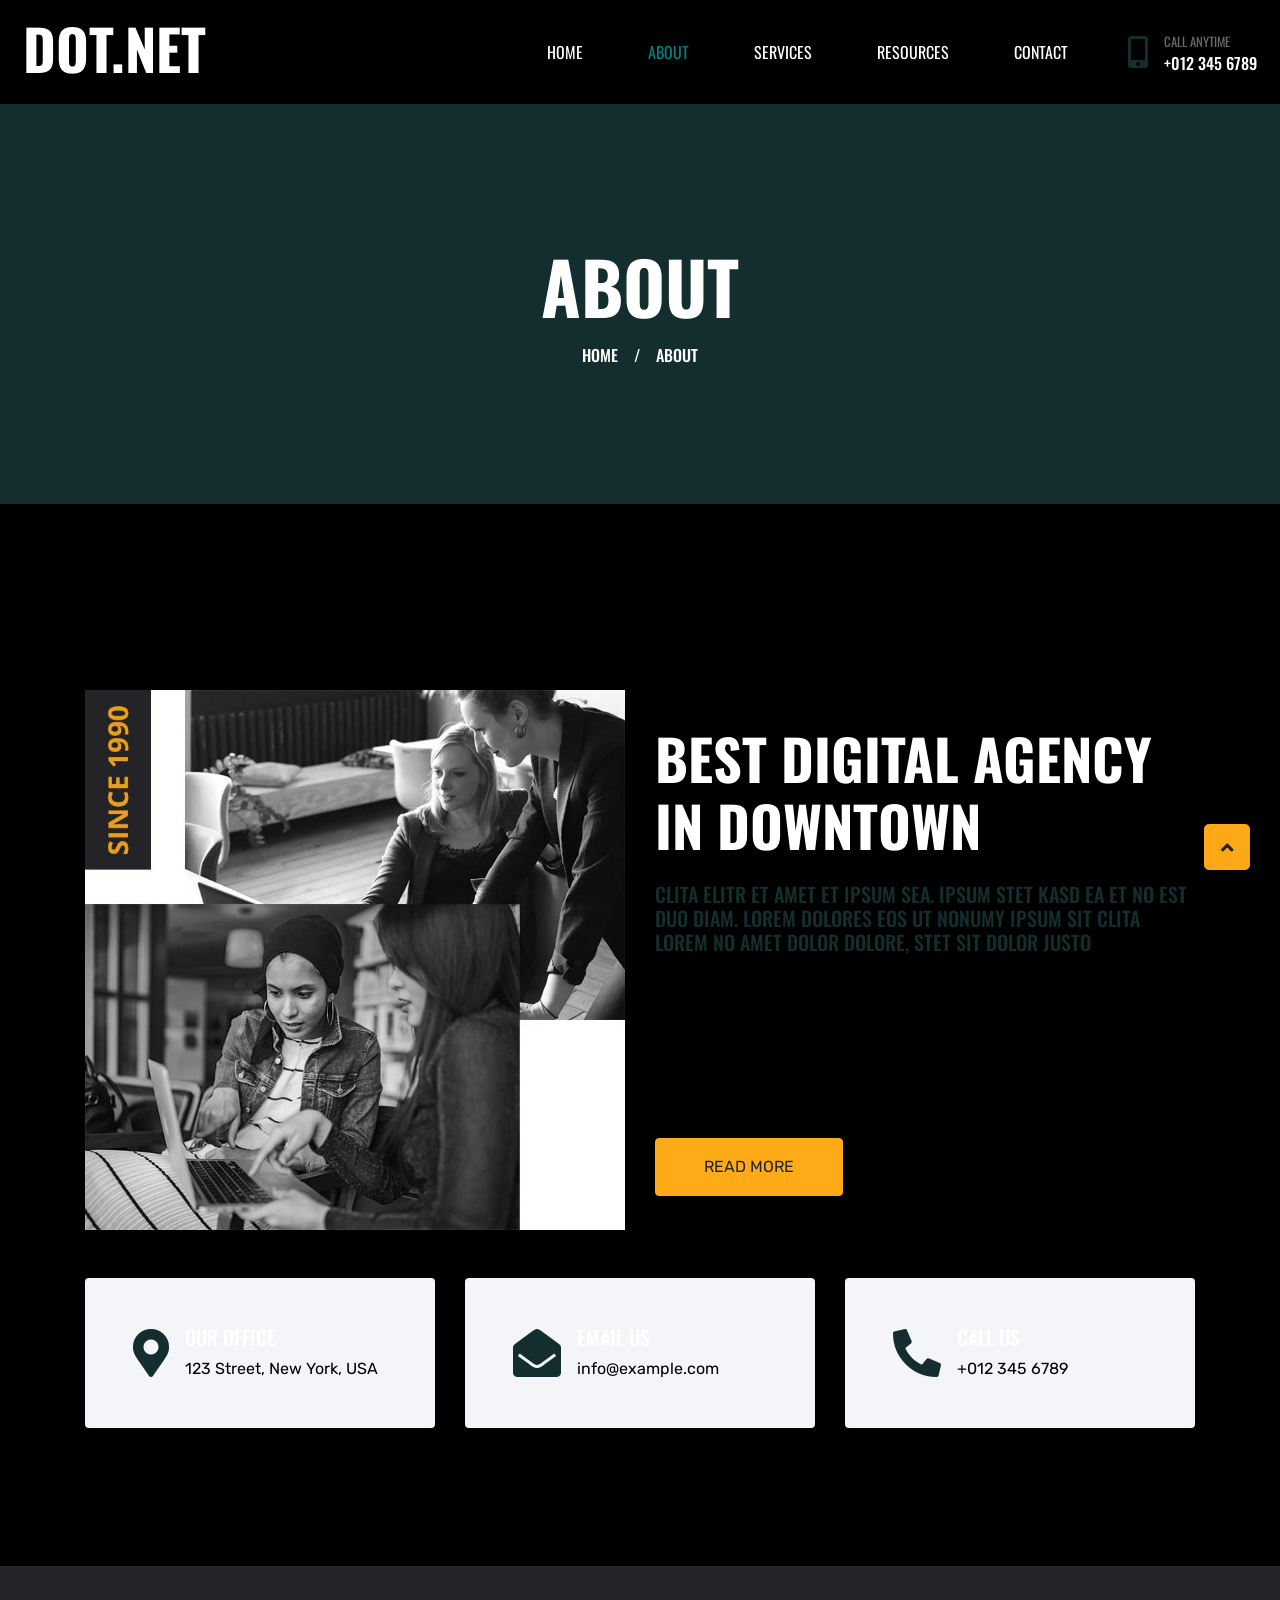
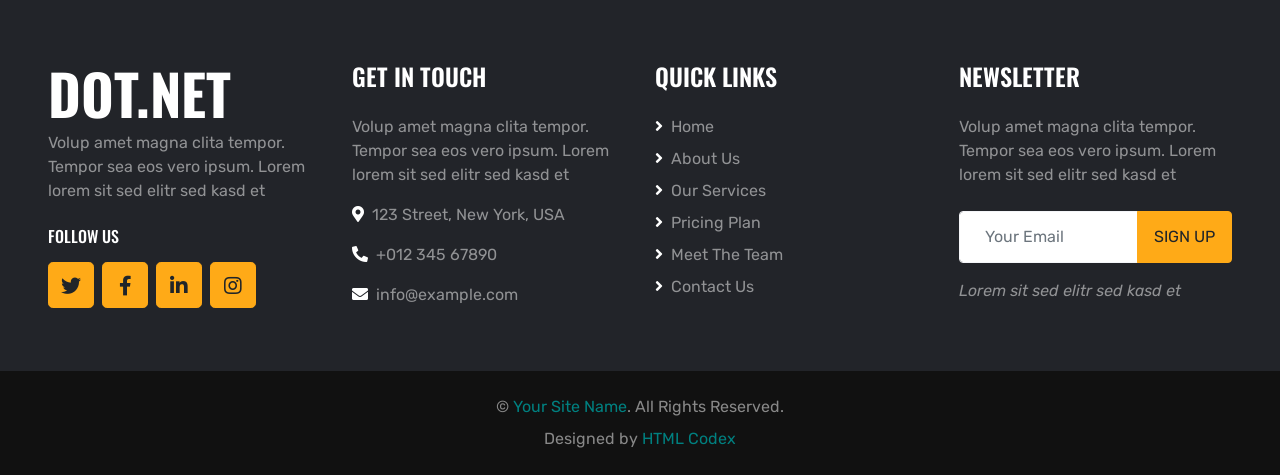
==== about.html @ 7f1ee379 "initial commit" ====
<!DOCTYPE html>
<html lang="en">

<head>
    <meta charset="utf-8">
    <title>DOT.NET - Digital Agency Website Template</title>
    <meta content="width=device-width, initial-scale=1.0" name="viewport">
    <meta content="Free HTML Templates" name="keywords">
    <meta content="Free HTML Templates" name="description">

    <!-- Favicon -->
    <link href="img/favicon.ico" rel="icon">

    <!-- Google Web Fonts -->
    <link rel="preconnect" href="https://fonts.gstatic.com">
    <link href="https://fonts.googleapis.com/css2?family=Oswald:wght@400;500;600;700&family=Rubik&display=swap" rel="stylesheet"> 

    <!-- Font Awesome -->
    <link href="https://cdnjs.cloudflare.com/ajax/libs/font-awesome/5.15.0/css/all.min.css" rel="stylesheet">

    <!-- Libraries Stylesheet -->
    <link href="lib/owlcarousel/assets/owl.carousel.min.css" rel="stylesheet">
    <link href="lib/lightbox/css/lightbox.min.css" rel="stylesheet">

    <!-- Customized Bootstrap Stylesheet -->
    <link href="css/style.css" rel="stylesheet">
</head>

<body>
    <!-- Navbar Start -->
    <div class="container-fluid bg-white position-relative">
        <nav class="navbar navbar-expand-lg bg-white navbar-light py-3 py-lg-0">
            <a href="index.html" class="navbar-brand text-secondary">
                <h1 class="display-4 text-uppercase">DOT.NET</h1>
            </a>
            <button type="button" class="navbar-toggler" data-toggle="collapse" data-target="#navbarCollapse">
                <span class="navbar-toggler-icon"></span>
            </button>
            <div class="collapse navbar-collapse" id="navbarCollapse">
                <div class="navbar-nav ml-auto py-0 pr-3 border-right">
                    <a href="index.html" class="nav-item nav-link">Home</a>
                    <a href="about.html" class="nav-item nav-link active">About</a>
                    <a href="service.html" class="nav-item nav-link">Services</a>
                    <a href="price.html" class="nav-item nav-link">Resources</a>
                    <a href="contact.html" class="nav-item nav-link">Contact</a>
                </div>
                <div class="d-none d-lg-flex align-items-center pl-4">
                    <i class="fa fa-2x fa-mobile-alt text-primary mr-3"></i>
                    <div>
                        <h6 class="text-body text-uppercase mb-1"><small>Call Anytime</small></h6>
                        <h6 class="m-0">+012 345 6789</h6>
                    </div>
                </div>
            </div>
        </nav>
    </div>
    <!-- Navbar End -->


    <!-- Page Header Start -->
    <div class="page-header container-fluid bg-primary d-flex flex-column align-items-center justify-content-center">
        <h1 class="display-3 text-uppercase mb-3">About</h1>
        <div class="d-inline-flex text-white">
            <h6 class="text-uppercase m-0"><a class="text-white" href="">Home</a></h6>
            <h6 class="m-0 px-3">/</h6>
            <h6 class="text-uppercase m-0">About</h6>
        </div>
    </div>
    <!-- Page Header Start -->


    <!-- About Start -->
    <div class="container-fluid pt-5">
        <div class="container pt-5">
            <div class="row align-items-center">
                <div class="col-lg-6">
                    <img class="img-fluid mb-4 mb-lg-0" src="img/about.jpg" alt="">
                </div>
                <div class="col-lg-6">
                    <h1 class="display-4 text-uppercase mb-4">Best digital agency in downtown</h1>
                    <h5 class="text-uppercase text-primary mb-3">Clita elitr et amet et ipsum sea. Ipsum stet kasd ea et no est duo diam. Lorem dolores eos ut nonumy ipsum sit clita lorem no amet dolor dolore, stet sit dolor justo</h5>
                    <p class="mb-4">Eirmod est dolor nonumy sea amet dolore erat sit dolor et dolor vero. Tempor ipsum at justo amet at ipsum justo. Aiam kasd sea sit dolor duo elitr dolor amet, justo est ipsum amet dolor ut ipsum. Labore diam et nonumy amet dolores. Volup sit labore dolores erat, magna justo sed lorem kasd ea dolor. Labore sit clita invidunt, est dolores lorem sed ipsum kasd no amet ipsum.</p>
                    <a href="" class="btn btn-primary text-uppercase py-3 px-5">Read More</a>
                </div>
            </div>
        </div>
    </div>
    <!-- About End -->


    <!-- About Info Start -->
    <div class="container-fluid py-5">
        <div class="container pb-3">
            <div class="row">
                <div class="col-lg-4 mb-2">
                    <div class="d-flex align-items-center bg-light rounded mb-4 px-5" style="height: 150px;">
                        <i class="fa fa-3x fa-map-marker-alt text-primary mr-3"></i>
                        <div class="d-flex flex-column">
                            <h5 class="text-uppercase">Our Office</h5>
                            <p class="m-0">123 Street, New York, USA</p>
                        </div>
                    </div>
                </div>
                <div class="col-lg-4 mb-2">
                    <div class="d-flex align-items-center bg-light rounded mb-4 px-5" style="height: 150px;">
                        <i class="fa fa-3x fa-envelope-open text-primary mr-3"></i>
                        <div class="d-flex flex-column">
                            <h5 class="text-uppercase">Email Us</h5>
                            <p class="m-0">info@example.com</p>
                        </div>
                    </div>
                </div>
                <div class="col-lg-4 mb-2">
                    <div class="d-flex align-items-center bg-light rounded mb-4 px-5" style="height: 150px;">
                        <i class="fas fa-3x fa-phone-alt text-primary mr-3"></i>
                        <div class="d-flex flex-column">
                            <h5 class="text-uppercase">Call Us</h5>
                            <p class="m-0">+012 345 6789</p>
                        </div>
                    </div>
                </div>
            </div>
        </div>
    </div>
    <!-- About Info End -->


    <!-- Footer Start -->
    <div class="container-fluid bg-dark text-white-50 py-5 px-sm-3 px-md-5" style="margin-top: 90px;">
        <div class="row pt-5">
            <div class="col-lg-3 col-md-6 mb-5">
                <a href="index.html" class="navbar-brand">
                    <h1 class="m-0 mt-n2 text-white display-4">DOT.NET</h1>
                </a>
                <p>Volup amet magna clita tempor. Tempor sea eos vero ipsum. Lorem lorem sit sed elitr sed kasd et</p>
                <h6 class="text-uppercase text-white py-2">Follow Us</h6>
                <div class="d-flex justify-content-start">
                    <a class="btn btn-lg btn-primary btn-lg-square mr-2" href="#"><i class="fab fa-twitter"></i></a>
                    <a class="btn btn-lg btn-primary btn-lg-square mr-2" href="#"><i class="fab fa-facebook-f"></i></a>
                    <a class="btn btn-lg btn-primary btn-lg-square mr-2" href="#"><i class="fab fa-linkedin-in"></i></a>
                    <a class="btn btn-lg btn-primary btn-lg-square" href="#"><i class="fab fa-instagram"></i></a>
                </div>
            </div>
            <div class="col-lg-3 col-md-6 mb-5">
                <h4 class="text-uppercase text-white mb-4">Get In Touch</h4>
                <p>Volup amet magna clita tempor. Tempor sea eos vero ipsum. Lorem lorem sit sed elitr sed kasd et</p>
                <p><i class="fa fa-map-marker-alt text-white mr-2"></i>123 Street, New York, USA</p>
                <p><i class="fa fa-phone-alt text-white mr-2"></i>+012 345 67890</p>
                <p><i class="fa fa-envelope text-white mr-2"></i>info@example.com</p>
            </div>
            <div class="col-lg-3 col-md-6 mb-5">
                <h4 class="text-uppercase text-white mb-4">Quick Links</h4>
                <div class="d-flex flex-column justify-content-start">
                    <a class="text-white-50 mb-2" href="#"><i class="fa fa-angle-right text-white mr-2"></i>Home</a>
                    <a class="text-white-50 mb-2" href="#"><i class="fa fa-angle-right text-white mr-2"></i>About Us</a>
                    <a class="text-white-50 mb-2" href="#"><i class="fa fa-angle-right text-white mr-2"></i>Our Services</a>
                    <a class="text-white-50 mb-2" href="#"><i class="fa fa-angle-right text-white mr-2"></i>Pricing Plan</a>
                    <a class="text-white-50 mb-2" href="#"><i class="fa fa-angle-right text-white mr-2"></i>Meet The Team</a>
                    <a class="text-white-50" href="#"><i class="fa fa-angle-right text-white mr-2"></i>Contact Us</a>
                </div>
            </div>
            <div class="col-lg-3 col-md-6 mb-5">
                <h4 class="text-uppercase text-white mb-4">Newsletter</h4>
                <p class="mb-4">Volup amet magna clita tempor. Tempor sea eos vero ipsum. Lorem lorem sit sed elitr sed kasd et</p>
                <div class="w-100 mb-3">
                    <div class="input-group">
                        <input type="text" class="form-control border-light" style="padding: 25px;" placeholder="Your Email">
                        <div class="input-group-append">
                            <button class="btn btn-primary text-uppercase px-3">Sign Up</button>
                        </div>
                    </div>
                </div>
                <i>Lorem sit sed elitr sed kasd et</i>
            </div>
        </div>
    </div>
    <div class="container-fluid py-4 px-sm-3 px-md-5" style="background: #111111;">
        <p class="mb-2 text-center text-white-50">&copy; <a href="#">Your Site Name</a>. All Rights Reserved.</p>
        <p class="m-0 text-center text-white-50">Designed by <a href="https://htmlcodex.com">HTML Codex</a></p>
    </div>
    <!-- Footer End -->


    <!-- Back to Top -->
    <a href="#" class="btn btn-lg btn-primary btn-lg-square back-to-top"><i class="fa fa-angle-up"></i></a>


    <!-- JavaScript Libraries -->
    <script src="https://code.jquery.com/jquery-3.4.1.min.js"></script>
    <script src="https://stackpath.bootstrapcdn.com/bootstrap/4.4.1/js/bootstrap.bundle.min.js"></script>
    <script src="lib/easing/easing.min.js"></script>
    <script src="lib/waypoints/waypoints.min.js"></script>
    <script src="lib/owlcarousel/owl.carousel.min.js"></script>
    <script src="lib/isotope/isotope.pkgd.min.js"></script>
    <script src="lib/lightbox/js/lightbox.min.js"></script>

    <!-- Contact Javascript File -->
    <script src="mail/jqBootstrapValidation.min.js"></script>
    <script src="mail/contact.js"></script>

    <!-- Template Javascript -->
    <script src="js/main.js"></script>
</body>

</html>
---- css/style.css ----
/******* Bootstrap Theming ********/
/*!
 * Bootstrap v4.5.3 (https://getbootstrap.com/)
 * Copyright 2011-2020 The Bootstrap Authors
 * Copyright 2011-2020 Twitter, Inc.
 * Licensed under MIT (https://github.com/twbs/bootstrap/blob/main/LICENSE)
 */
:root {
  --blue: #007bff;
  --indigo: #6610f2;
  --purple: #6f42c1;
  --pink: #e83e8c;
  --red: #dc3545;
  --orange: #fd7e14;
  --yellow: #ffc107;
  --green: #28a745;
  --teal: #20c997;
  --cyan: #17a2b8;
  --white: #fff;
  --gray: #6c757d;
  --gray-dark: #343a40;
  --primary: #ffaa17;
  --secondary: #bdbdbf;
  --success: #28a745;
  --info: #17a2b8;
  --warning: #ffc107;
  --danger: #dc3545;
  --light: #f4f5f8;
  --dark: #222429;
  --breakpoint-xs: 0;
  --breakpoint-sm: 576px;
  --breakpoint-md: 768px;
  --breakpoint-lg: 992px;
  --breakpoint-xl: 1200px;
  --font-family-sans-serif: "Rubik", sans-serif;
  --font-family-monospace: SFMono-Regular, Menlo, Monaco, Consolas,
    "Liberation Mono", "Courier New", monospace;
      --text-second: rgb(53, 53, 53);
  --card-hover-text-color: #000000 !important;
  --card-text:#fff;
  --card-color: #008080;
  --brand-color-two: #4d8586;
  --card-hover-color: #ffffff;
}

*,
*::before,
*::after {
  box-sizing: border-box;
}

html {
  font-family: sans-serif;
  line-height: 1.15;
  -webkit-text-size-adjust: 100%;
  -webkit-tap-highlight-color: rgba(0, 0, 0, 0);
}

article,
aside,
figcaption,
figure,
footer,
header,
hgroup,
main,
nav,
section {
  display: block;
}

body {
  margin: 0;
  font-family: "Rubik", sans-serif;
  font-size: 1rem;
  font-weight: 400;
  line-height: 1.5;
  text-align: left;
  background-color: black;
}
.common-bg {
  /* background: radial-gradient(circle, #008080, #cccccc); */
  background: radial-gradient(circle, #008080, #333333);
  /* background: radial-gradient(circle, #008080, #000000); */
  /* background: radial-gradient(circle, #008080, #808080); */
  /* background: radial-gradient(circle at center,#006666 0%,#003333 40%,#001a1a 70%,#000000 100% 
  ); */
}
[tabindex="-1"]:focus:not(:focus-visible) {
  outline: 0 !important;
}

hr {
  box-sizing: content-box;
  height: 0;
  overflow: visible;
}

h1,
h2,
h3,
h4,
h5,
h6 {
  margin-top: 0;
  margin-bottom: 0.5rem;
}

p {
  margin-top: 0;
  margin-bottom: 1rem;
}

abbr[title],
abbr[data-original-title] {
  text-decoration: underline;
  text-decoration: underline dotted;
  cursor: help;
  border-bottom: 0;
  text-decoration-skip-ink: none;
}

address {
  margin-bottom: 1rem;
  font-style: normal;
  line-height: inherit;
}

ol,
ul,
dl {
  margin-top: 0;
  margin-bottom: 1rem;
}

ol ol,
ul ul,
ol ul,
ul ol {
  margin-bottom: 0;
}

dt {
  font-weight: 700;
}

dd {
  margin-bottom: 0.5rem;
  margin-left: 0;
}

blockquote {
  margin: 0 0 1rem;
}

b,
strong {
  font-weight: bolder;
}

small {
  font-size: 80%;
}

sub,
sup {
  position: relative;
  font-size: 75%;
  line-height: 0;
  vertical-align: baseline;
}

sub {
  bottom: -0.25em;
}

sup {
  top: -0.5em;
}

a {
  color: #008080;
  text-decoration: none;
  background-color: transparent;
}

a:hover {
  color: #008080;
}
li {
  list-style: none;
}

a:not([href]):not([class]) {
  color: inherit;
  text-decoration: none;
}

a:not([href]):not([class]):hover {
  color: inherit;
  text-decoration: none;
}

pre,
code,
kbd,
samp {
  font-family: SFMono-Regular, Menlo, Monaco, Consolas, "Liberation Mono",
    "Courier New", monospace;
  font-size: 1em;
}

pre {
  margin-top: 0;
  margin-bottom: 1rem;
  overflow: auto;
  -ms-overflow-style: scrollbar;
}

figure {
  margin: 0 0 1rem;
}

img {
  vertical-align: middle;
  border-style: none;
}

svg {
  overflow: hidden;
  vertical-align: middle;
}

table {
  border-collapse: collapse;
}

caption {
  padding-top: 0.75rem;
  padding-bottom: 0.75rem;
  color: #6c757d;
  text-align: left;
  caption-side: bottom;
}

th {
  text-align: inherit;
  text-align: -webkit-match-parent;
}

label {
  display: inline-block;
  margin-bottom: 0.5rem;
}
.navbar img {
  width: 150px;
  height: 60px;

}
button {
  border-radius: 0;
}

button:focus {
  outline: 1px dotted;
  outline: 5px auto -webkit-focus-ring-color;
}

input,
button,
select,
optgroup,
textarea {
  margin: 0;
  font-family: inherit;
  font-size: inherit;
  line-height: inherit;
}

button,
input {
  overflow: visible;
}

button,
select {
  text-transform: none;
}

[role="button"] {
  cursor: pointer;
}

select {
  word-wrap: normal;
}

button,
[type="button"],
[type="reset"],
[type="submit"] {
  -webkit-appearance: button;
}

button:not(:disabled),
[type="button"]:not(:disabled),
[type="reset"]:not(:disabled),
[type="submit"]:not(:disabled) {
  cursor: pointer;
}

button::-moz-focus-inner,
[type="button"]::-moz-focus-inner,
[type="reset"]::-moz-focus-inner,
[type="submit"]::-moz-focus-inner {
  padding: 0;
  border-style: none;
}

input[type="radio"],
input[type="checkbox"] {
  box-sizing: border-box;
  padding: 0;
}

textarea {
  overflow: auto;
  resize: vertical;
}

fieldset {
  min-width: 0;
  padding: 0;
  margin: 0;
  border: 0;
}

legend {
  display: block;
  width: 100%;
  max-width: 100%;
  padding: 0;
  margin-bottom: 0.5rem;
  font-size: 1.5rem;
  line-height: inherit;
  color: inherit;
  white-space: normal;
}

@media (max-width: 1200px) {
  legend {
    font-size: calc(1.275rem + 0.3vw);
  }
}

progress {
  vertical-align: baseline;
}

[type="number"]::-webkit-inner-spin-button,
[type="number"]::-webkit-outer-spin-button {
  height: auto;
}

[type="search"] {
  outline-offset: -2px;
  -webkit-appearance: none;
}

[type="search"]::-webkit-search-decoration {
  -webkit-appearance: none;
}

::-webkit-file-upload-button {
  font: inherit;
  -webkit-appearance: button;
}

output {
  display: inline-block;
}

summary {
  display: list-item;
  cursor: pointer;
}

template {
  display: none;
}

[hidden] {
  display: none !important;
}

h1,
h2,
h3,
h4,
h5,
h6,
.h1,
.h2,
.h3,
.h4,
.h5,
.h6 {
  margin-bottom: 0.5rem;
  font-family: "Oswald", sans-serif;
  font-weight: 500;
  line-height: 1.2;
  /* color: black; */
  color: #fff;
}

h1,
.h1 {
  font-size: 2.5rem;
}

@media (max-width: 1200px) {
  h1,
  .h1 {
    font-size: calc(1.375rem + 1.5vw);
  }
}

h2,
.h2 {
  font-size: 2rem;
}

@media (max-width: 1200px) {
  h2,
  .h2 {
    font-size: calc(1.325rem + 0.9vw);
  }
}

h3,
.h3 {
  font-size: 1.75rem;
}

@media (max-width: 1200px) {
  h3,
  .h3 {
    font-size: calc(1.3rem + 0.6vw);
  }
}

h4,
.h4 {
  font-size: 1.5rem;
}

@media (max-width: 1200px) {
  h4,
  .h4 {
    font-size: calc(1.275rem + 0.3vw);
  }
}

h5,
.h5 {
  font-size: 1.25rem;
}

h6,
.h6 {
  font-size: 1rem;
}

.lead {
  font-size: 1.25rem;
  font-weight: 300;
}

.display-1 {
  font-size: 6rem;
  font-weight: 300;
  line-height: 1.2;
}

@media (max-width: 1200px) {
  .display-1 {
    font-size: calc(1.725rem + 5.7vw);
  }
}

.display-2 {
  font-size: 5.5rem;
  font-weight: 300;
  line-height: 1.2;
}

@media (max-width: 1200px) {
  .display-2 {
    font-size: calc(1.675rem + 5.1vw);
  }
}

.display-3 {
  font-size: 4.5rem;
  font-weight: 300;
  line-height: 1.2;
}

@media (max-width: 1200px) {
  .display-3 {
    font-size: calc(1.575rem + 3.9vw);
  }
}

.display-4 {
  font-size: 3.5rem;
  font-weight: 300;
  line-height: 1.2;
}

@media (max-width: 1200px) {
  .display-4 {
    font-size: calc(1.475rem + 2.7vw);
  }
}

hr {
  margin-top: 1rem;
  margin-bottom: 1rem;
  border: 0;
  border-top: 1px solid rgba(0, 0, 0, 0.1);
}

small,
.small {
  font-size: 80%;
  font-weight: 400;
}

mark,
.mark {
  padding: 0.2em;
  background-color: #fcf8e3;
}

.list-unstyled {
  padding-left: 0;
  list-style: none;
}

.list-inline {
  padding-left: 0;
  list-style: none;
}

.list-inline-item {
  display: inline-block;
}

.list-inline-item:not(:last-child) {
  margin-right: 0.5rem;
}

.initialism {
  font-size: 90%;
  text-transform: uppercase;
}

.blockquote {
  margin-bottom: 1rem;
  font-size: 1.25rem;
}

.blockquote-footer {
  display: block;
  font-size: 80%;
  color: #6c757d;
}

.blockquote-footer::before {
  content: "\2014\00A0";
}

.img-fluid {
  max-width: 100%;
  height: auto;
}

.img-thumbnail {
  padding: 0.25rem;
  background-color: #fff;
  border: 1px solid #dee2e6;
  border-radius: 0.25rem;
  max-width: 100%;
  height: auto;
}

.figure {
  display: inline-block;
}

.figure-img {
  margin-bottom: 0.5rem;
  line-height: 1;
}

.figure-caption {
  font-size: 90%;
  color: #6c757d;
}

code {
  font-size: 87.5%;
  color: #e83e8c;
  word-wrap: break-word;
}

a > code {
  color: inherit;
}

kbd {
  padding: 0.2rem 0.4rem;
  font-size: 87.5%;
  color: #fff;
  background-color: #212529;
  border-radius: 0.2rem;
}

kbd kbd {
  padding: 0;
  font-size: 100%;
  font-weight: 700;
}

pre {
  display: block;
  font-size: 87.5%;
  color: #212529;
}

pre code {
  font-size: inherit;
  color: inherit;
  word-break: normal;
}

.pre-scrollable {
  max-height: 340px;
  overflow-y: scroll;
}

.container,
.container-fluid,
.container-sm,
.container-md,
.container-lg,
.container-xl {
  width: 100%;
  padding-right: 15px;
  padding-left: 15px;
  margin-right: auto;
  margin-left: auto;
}

@media (min-width: 576px) {
  .container,
  .container-sm {
    max-width: 540px;
  }
}

@media (min-width: 768px) {
  .container,
  .container-sm,
  .container-md {
    max-width: 720px;
  }
}

@media (min-width: 992px) {
  .container,
  .container-sm,
  .container-md,
  .container-lg {
    max-width: 960px;
  }
}

@media (min-width: 1200px) {
  .container,
  .container-sm,
  .container-md,
  .container-lg,
  .container-xl {
    max-width: 1140px;
  }
}

.row {
  display: flex;
  flex-wrap: wrap;
  margin-right: -15px;
  margin-left: -15px;
}

.no-gutters {
  margin-right: 0;
  margin-left: 0;
}

.no-gutters > .col,
.no-gutters > [class*="col-"] {
  padding-right: 0;
  padding-left: 0;
}

.col-1,
.col-2,
.col-3,
.col-4,
.col-5,
.col-6,
.col-7,
.col-8,
.col-9,
.col-10,
.col-11,
.col-12,
.col,
.col-auto,
.col-sm-1,
.col-sm-2,
.col-sm-3,
.col-sm-4,
.col-sm-5,
.col-sm-6,
.col-sm-7,
.col-sm-8,
.col-sm-9,
.col-sm-10,
.col-sm-11,
.col-sm-12,
.col-sm,
.col-sm-auto,
.col-md-1,
.col-md-2,
.col-md-3,
.col-md-4,
.col-md-5,
.col-md-6,
.col-md-7,
.col-md-8,
.col-md-9,
.col-md-10,
.col-md-11,
.col-md-12,
.col-md,
.col-md-auto,
.col-lg-1,
.col-lg-2,
.col-lg-3,
.col-lg-4,
.col-lg-5,
.col-lg-6,
.col-lg-7,
.col-lg-8,
.col-lg-9,
.col-lg-10,
.col-lg-11,
.col-lg-12,
.col-lg,
.col-lg-auto,
.col-xl-1,
.col-xl-2,
.col-xl-3,
.col-xl-4,
.col-xl-5,
.col-xl-6,
.col-xl-7,
.col-xl-8,
.col-xl-9,
.col-xl-10,
.col-xl-11,
.col-xl-12,
.col-xl,
.col-xl-auto {
  position: relative;
  width: 100%;
  padding-right: 15px;
  padding-left: 15px;
}

.col {
  flex-basis: 0;
  flex-grow: 1;
  max-width: 100%;
}

.row-cols-1 > * {
  flex: 0 0 100%;
  max-width: 100%;
}

.row-cols-2 > * {
  flex: 0 0 50%;
  max-width: 50%;
}

.row-cols-3 > * {
  flex: 0 0 33.33333%;
  max-width: 33.33333%;
}

.row-cols-4 > * {
  flex: 0 0 25%;
  max-width: 25%;
}

.row-cols-5 > * {
  flex: 0 0 20%;
  max-width: 20%;
}

.row-cols-6 > * {
  flex: 0 0 16.66667%;
  max-width: 16.66667%;
}

.col-auto {
  flex: 0 0 auto;
  width: auto;
  max-width: 100%;
}

.col-1 {
  flex: 0 0 8.33333%;
  max-width: 8.33333%;
}

.col-2 {
  flex: 0 0 16.66667%;
  max-width: 16.66667%;
}

.col-3 {
  flex: 0 0 25%;
  max-width: 25%;
}

.col-4 {
  flex: 0 0 33.33333%;
  max-width: 33.33333%;
}

.col-5 {
  flex: 0 0 41.66667%;
  max-width: 41.66667%;
}

.col-6 {
  flex: 0 0 50%;
  max-width: 50%;
}

.col-7 {
  flex: 0 0 58.33333%;
  max-width: 58.33333%;
}

.col-8 {
  flex: 0 0 66.66667%;
  max-width: 66.66667%;
}

.col-9 {
  flex: 0 0 75%;
  max-width: 75%;
}

.col-10 {
  flex: 0 0 83.33333%;
  max-width: 83.33333%;
}

.col-11 {
  flex: 0 0 91.66667%;
  max-width: 91.66667%;
}

.col-12 {
  flex: 0 0 100%;
  max-width: 100%;
}

.order-first {
  order: -1;
}

.order-last {
  order: 13;
}

.order-0 {
  order: 0;
}

.order-1 {
  order: 1;
}

.order-2 {
  order: 2;
}

.order-3 {
  order: 3;
}

.order-4 {
  order: 4;
}

.order-5 {
  order: 5;
}

.order-6 {
  order: 6;
}

.order-7 {
  order: 7;
}

.order-8 {
  order: 8;
}

.order-9 {
  order: 9;
}

.order-10 {
  order: 10;
}

.order-11 {
  order: 11;
}

.order-12 {
  order: 12;
}

.offset-1 {
  margin-left: 8.33333%;
}

.offset-2 {
  margin-left: 16.66667%;
}

.offset-3 {
  margin-left: 25%;
}

.offset-4 {
  margin-left: 33.33333%;
}

.offset-5 {
  margin-left: 41.66667%;
}

.offset-6 {
  margin-left: 50%;
}

.offset-7 {
  margin-left: 58.33333%;
}

.offset-8 {
  margin-left: 66.66667%;
}

.offset-9 {
  margin-left: 75%;
}

.offset-10 {
  margin-left: 83.33333%;
}

.offset-11 {
  margin-left: 91.66667%;
}

@media (min-width: 576px) {
  .col-sm {
    flex-basis: 0;
    flex-grow: 1;
    max-width: 100%;
  }
  .row-cols-sm-1 > * {
    flex: 0 0 100%;
    max-width: 100%;
  }
  .row-cols-sm-2 > * {
    flex: 0 0 50%;
    max-width: 50%;
  }
  .row-cols-sm-3 > * {
    flex: 0 0 33.33333%;
    max-width: 33.33333%;
  }
  .row-cols-sm-4 > * {
    flex: 0 0 25%;
    max-width: 25%;
  }
  .row-cols-sm-5 > * {
    flex: 0 0 20%;
    max-width: 20%;
  }
  .row-cols-sm-6 > * {
    flex: 0 0 16.66667%;
    max-width: 16.66667%;
  }
  .col-sm-auto {
    flex: 0 0 auto;
    width: auto;
    max-width: 100%;
  }
  .col-sm-1 {
    flex: 0 0 8.33333%;
    max-width: 8.33333%;
  }
  .col-sm-2 {
    flex: 0 0 16.66667%;
    max-width: 16.66667%;
  }
  .col-sm-3 {
    flex: 0 0 25%;
    max-width: 25%;
  }
  .col-sm-4 {
    flex: 0 0 33.33333%;
    max-width: 33.33333%;
  }
  .col-sm-5 {
    flex: 0 0 41.66667%;
    max-width: 41.66667%;
  }
  .col-sm-6 {
    flex: 0 0 50%;
    max-width: 50%;
  }
  .col-sm-7 {
    flex: 0 0 58.33333%;
    max-width: 58.33333%;
  }
  .col-sm-8 {
    flex: 0 0 66.66667%;
    max-width: 66.66667%;
  }
  .col-sm-9 {
    flex: 0 0 75%;
    max-width: 75%;
  }
  .col-sm-10 {
    flex: 0 0 83.33333%;
    max-width: 83.33333%;
  }
  .col-sm-11 {
    flex: 0 0 91.66667%;
    max-width: 91.66667%;
  }
  .col-sm-12 {
    flex: 0 0 100%;
    max-width: 100%;
  }
  .order-sm-first {
    order: -1;
  }
  .order-sm-last {
    order: 13;
  }
  .order-sm-0 {
    order: 0;
  }
  .order-sm-1 {
    order: 1;
  }
  .order-sm-2 {
    order: 2;
  }
  .order-sm-3 {
    order: 3;
  }
  .order-sm-4 {
    order: 4;
  }
  .order-sm-5 {
    order: 5;
  }
  .order-sm-6 {
    order: 6;
  }
  .order-sm-7 {
    order: 7;
  }
  .order-sm-8 {
    order: 8;
  }
  .order-sm-9 {
    order: 9;
  }
  .order-sm-10 {
    order: 10;
  }
  .order-sm-11 {
    order: 11;
  }
  .order-sm-12 {
    order: 12;
  }
  .offset-sm-0 {
    margin-left: 0;
  }
  .offset-sm-1 {
    margin-left: 8.33333%;
  }
  .offset-sm-2 {
    margin-left: 16.66667%;
  }
  .offset-sm-3 {
    margin-left: 25%;
  }
  .offset-sm-4 {
    margin-left: 33.33333%;
  }
  .offset-sm-5 {
    margin-left: 41.66667%;
  }
  .offset-sm-6 {
    margin-left: 50%;
  }
  .offset-sm-7 {
    margin-left: 58.33333%;
  }
  .offset-sm-8 {
    margin-left: 66.66667%;
  }
  .offset-sm-9 {
    margin-left: 75%;
  }
  .offset-sm-10 {
    margin-left: 83.33333%;
  }
  .offset-sm-11 {
    margin-left: 91.66667%;
  }
}

@media (min-width: 768px) {
  .col-md {
    flex-basis: 0;
    flex-grow: 1;
    max-width: 100%;
  }
  .row-cols-md-1 > * {
    flex: 0 0 100%;
    max-width: 100%;
  }
  .row-cols-md-2 > * {
    flex: 0 0 50%;
    max-width: 50%;
  }
  .row-cols-md-3 > * {
    flex: 0 0 33.33333%;
    max-width: 33.33333%;
  }
  .row-cols-md-4 > * {
    flex: 0 0 25%;
    max-width: 25%;
  }
  .row-cols-md-5 > * {
    flex: 0 0 20%;
    max-width: 20%;
  }
  .row-cols-md-6 > * {
    flex: 0 0 16.66667%;
    max-width: 16.66667%;
  }
  .col-md-auto {
    flex: 0 0 auto;
    width: auto;
    max-width: 100%;
  }
  .col-md-1 {
    flex: 0 0 8.33333%;
    max-width: 8.33333%;
  }
  .col-md-2 {
    flex: 0 0 16.66667%;
    max-width: 16.66667%;
  }
  .col-md-3 {
    flex: 0 0 25%;
    max-width: 25%;
  }
  .col-md-4 {
    flex: 0 0 33.33333%;
    max-width: 33.33333%;
  }
  .col-md-5 {
    flex: 0 0 41.66667%;
    max-width: 41.66667%;
  }
  .col-md-6 {
    flex: 0 0 50%;
    max-width: 50%;
  }
  .col-md-7 {
    flex: 0 0 58.33333%;
    max-width: 58.33333%;
  }
  .col-md-8 {
    flex: 0 0 66.66667%;
    max-width: 66.66667%;
  }
  .col-md-9 {
    flex: 0 0 75%;
    max-width: 75%;
  }
  .col-md-10 {
    flex: 0 0 83.33333%;
    max-width: 83.33333%;
  }
  .col-md-11 {
    flex: 0 0 91.66667%;
    max-width: 91.66667%;
  }
  .col-md-12 {
    flex: 0 0 100%;
    max-width: 100%;
  }
  .order-md-first {
    order: -1;
  }
  .order-md-last {
    order: 13;
  }
  .order-md-0 {
    order: 0;
  }
  .order-md-1 {
    order: 1;
  }
  .order-md-2 {
    order: 2;
  }
  .order-md-3 {
    order: 3;
  }
  .order-md-4 {
    order: 4;
  }
  .order-md-5 {
    order: 5;
  }
  .order-md-6 {
    order: 6;
  }
  .order-md-7 {
    order: 7;
  }
  .order-md-8 {
    order: 8;
  }
  .order-md-9 {
    order: 9;
  }
  .order-md-10 {
    order: 10;
  }
  .order-md-11 {
    order: 11;
  }
  .order-md-12 {
    order: 12;
  }
  .offset-md-0 {
    margin-left: 0;
  }
  .offset-md-1 {
    margin-left: 8.33333%;
  }
  .offset-md-2 {
    margin-left: 16.66667%;
  }
  .offset-md-3 {
    margin-left: 25%;
  }
  .offset-md-4 {
    margin-left: 33.33333%;
  }
  .offset-md-5 {
    margin-left: 41.66667%;
  }
  .offset-md-6 {
    margin-left: 50%;
  }
  .offset-md-7 {
    margin-left: 58.33333%;
  }
  .offset-md-8 {
    margin-left: 66.66667%;
  }
  .offset-md-9 {
    margin-left: 75%;
  }
  .offset-md-10 {
    margin-left: 83.33333%;
  }
  .offset-md-11 {
    margin-left: 91.66667%;
  }
}

@media (min-width: 992px) {
  .col-lg {
    flex-basis: 0;
    flex-grow: 1;
    max-width: 100%;
  }
  .row-cols-lg-1 > * {
    flex: 0 0 100%;
    max-width: 100%;
  }
  .row-cols-lg-2 > * {
    flex: 0 0 50%;
    max-width: 50%;
  }
  .row-cols-lg-3 > * {
    flex: 0 0 33.33333%;
    max-width: 33.33333%;
  }
  .row-cols-lg-4 > * {
    flex: 0 0 25%;
    max-width: 25%;
  }
  .row-cols-lg-5 > * {
    flex: 0 0 20%;
    max-width: 20%;
  }
  .row-cols-lg-6 > * {
    flex: 0 0 16.66667%;
    max-width: 16.66667%;
  }
  .col-lg-auto {
    flex: 0 0 auto;
    width: auto;
    max-width: 100%;
  }
  .col-lg-1 {
    flex: 0 0 8.33333%;
    max-width: 8.33333%;
  }
  .col-lg-2 {
    flex: 0 0 16.66667%;
    max-width: 16.66667%;
  }
  .col-lg-3 {
    flex: 0 0 25%;
    max-width: 25%;
  }
  .col-lg-4 {
    flex: 0 0 33.33333%;
    max-width: 33.33333%;
  }
  .col-lg-5 {
    flex: 0 0 41.66667%;
    max-width: 41.66667%;
  }
  .col-lg-6 {
    flex: 0 0 50%;
    max-width: 50%;
  }
  .col-lg-7 {
    flex: 0 0 58.33333%;
    max-width: 58.33333%;
  }
  .col-lg-8 {
    flex: 0 0 66.66667%;
    max-width: 66.66667%;
  }
  .col-lg-9 {
    flex: 0 0 75%;
    max-width: 75%;
  }
  .col-lg-10 {
    flex: 0 0 83.33333%;
    max-width: 83.33333%;
  }
  .col-lg-11 {
    flex: 0 0 91.66667%;
    max-width: 91.66667%;
  }
  .col-lg-12 {
    flex: 0 0 100%;
    max-width: 100%;
  }
  .order-lg-first {
    order: -1;
  }
  .order-lg-last {
    order: 13;
  }
  .order-lg-0 {
    order: 0;
  }
  .order-lg-1 {
    order: 1;
  }
  .order-lg-2 {
    order: 2;
  }
  .order-lg-3 {
    order: 3;
  }
  .order-lg-4 {
    order: 4;
  }
  .order-lg-5 {
    order: 5;
  }
  .order-lg-6 {
    order: 6;
  }
  .order-lg-7 {
    order: 7;
  }
  .order-lg-8 {
    order: 8;
  }
  .order-lg-9 {
    order: 9;
  }
  .order-lg-10 {
    order: 10;
  }
  .order-lg-11 {
    order: 11;
  }
  .order-lg-12 {
    order: 12;
  }
  .offset-lg-0 {
    margin-left: 0;
  }
  .offset-lg-1 {
    margin-left: 8.33333%;
  }
  .offset-lg-2 {
    margin-left: 16.66667%;
  }
  .offset-lg-3 {
    margin-left: 25%;
  }
  .offset-lg-4 {
    margin-left: 33.33333%;
  }
  .offset-lg-5 {
    margin-left: 41.66667%;
  }
  .offset-lg-6 {
    margin-left: 50%;
  }
  .offset-lg-7 {
    margin-left: 58.33333%;
  }
  .offset-lg-8 {
    margin-left: 66.66667%;
  }
  .offset-lg-9 {
    margin-left: 75%;
  }
  .offset-lg-10 {
    margin-left: 83.33333%;
  }
  .offset-lg-11 {
    margin-left: 91.66667%;
  }
}

@media (min-width: 1200px) {
  .col-xl {
    flex-basis: 0;
    flex-grow: 1;
    max-width: 100%;
  }
  .row-cols-xl-1 > * {
    flex: 0 0 100%;
    max-width: 100%;
  }
  .row-cols-xl-2 > * {
    flex: 0 0 50%;
    max-width: 50%;
  }
  .row-cols-xl-3 > * {
    flex: 0 0 33.33333%;
    max-width: 33.33333%;
  }
  .row-cols-xl-4 > * {
    flex: 0 0 25%;
    max-width: 25%;
  }
  .row-cols-xl-5 > * {
    flex: 0 0 20%;
    max-width: 20%;
  }
  .row-cols-xl-6 > * {
    flex: 0 0 16.66667%;
    max-width: 16.66667%;
  }
  .col-xl-auto {
    flex: 0 0 auto;
    width: auto;
    max-width: 100%;
  }
  .col-xl-1 {
    flex: 0 0 8.33333%;
    max-width: 8.33333%;
  }
  .col-xl-2 {
    flex: 0 0 16.66667%;
    max-width: 16.66667%;
  }
  .col-xl-3 {
    flex: 0 0 25%;
    max-width: 25%;
  }
  .col-xl-4 {
    flex: 0 0 33.33333%;
    max-width: 33.33333%;
  }
  .col-xl-5 {
    flex: 0 0 41.66667%;
    max-width: 41.66667%;
  }
  .col-xl-6 {
    flex: 0 0 50%;
    max-width: 50%;
  }
  .col-xl-7 {
    flex: 0 0 58.33333%;
    max-width: 58.33333%;
  }
  .col-xl-8 {
    flex: 0 0 66.66667%;
    max-width: 66.66667%;
  }
  .col-xl-9 {
    flex: 0 0 75%;
    max-width: 75%;
  }
  .col-xl-10 {
    flex: 0 0 83.33333%;
    max-width: 83.33333%;
  }
  .col-xl-11 {
    flex: 0 0 91.66667%;
    max-width: 91.66667%;
  }
  .col-xl-12 {
    flex: 0 0 100%;
    max-width: 100%;
  }
  .order-xl-first {
    order: -1;
  }
  .order-xl-last {
    order: 13;
  }
  .order-xl-0 {
    order: 0;
  }
  .order-xl-1 {
    order: 1;
  }
  .order-xl-2 {
    order: 2;
  }
  .order-xl-3 {
    order: 3;
  }
  .order-xl-4 {
    order: 4;
  }
  .order-xl-5 {
    order: 5;
  }
  .order-xl-6 {
    order: 6;
  }
  .order-xl-7 {
    order: 7;
  }
  .order-xl-8 {
    order: 8;
  }
  .order-xl-9 {
    order: 9;
  }
  .order-xl-10 {
    order: 10;
  }
  .order-xl-11 {
    order: 11;
  }
  .order-xl-12 {
    order: 12;
  }
  .offset-xl-0 {
    margin-left: 0;
  }
  .offset-xl-1 {
    margin-left: 8.33333%;
  }
  .offset-xl-2 {
    margin-left: 16.66667%;
  }
  .offset-xl-3 {
    margin-left: 25%;
  }
  .offset-xl-4 {
    margin-left: 33.33333%;
  }
  .offset-xl-5 {
    margin-left: 41.66667%;
  }
  .offset-xl-6 {
    margin-left: 50%;
  }
  .offset-xl-7 {
    margin-left: 58.33333%;
  }
  .offset-xl-8 {
    margin-left: 66.66667%;
  }
  .offset-xl-9 {
    margin-left: 75%;
  }
  .offset-xl-10 {
    margin-left: 83.33333%;
  }
  .offset-xl-11 {
    margin-left: 91.66667%;
  }
}

.table {
  width: 100%;
  margin-bottom: 1rem;
  color: #686a6f;
}

.table th,
.table td {
  padding: 0.75rem;
  vertical-align: top;
  border-top: 1px solid #dee2e6;
}

.table thead th {
  vertical-align: bottom;
  border-bottom: 2px solid #dee2e6;
}

.table tbody + tbody {
  border-top: 2px solid #dee2e6;
}

.table-sm th,
.table-sm td {
  padding: 0.3rem;
}

.table-bordered {
  border: 1px solid #dee2e6;
}

.table-bordered th,
.table-bordered td {
  border: 1px solid #dee2e6;
}

.table-bordered thead th,
.table-bordered thead td {
  border-bottom-width: 2px;
}

.table-borderless th,
.table-borderless td,
.table-borderless thead th,
.table-borderless tbody + tbody {
  border: 0;
}

.table-striped tbody tr:nth-of-type(odd) {
  background-color: rgba(0, 0, 0, 0.05);
}

.table-hover tbody tr:hover {
  color: #686a6f;
  background-color: rgba(0, 0, 0, 0.075);
}

.table-primary,
.table-primary > th,
.table-primary > td {
  background-color: #ffe7be;
}

.table-primary th,
.table-primary td,
.table-primary thead th,
.table-primary tbody + tbody {
  border-color: #ffd386;
}

.table-hover .table-primary:hover {
  background-color: #ffdea5;
}

.table-hover .table-primary:hover > td,
.table-hover .table-primary:hover > th {
  background-color: #ffdea5;
}

.table-secondary,
.table-secondary > th,
.table-secondary > td {
  background-color: #ededed;
}

.table-secondary th,
.table-secondary td,
.table-secondary thead th,
.table-secondary tbody + tbody {
  border-color: #ddddde;
}

.table-hover .table-secondary:hover {
  background-color: #e0e0e0;
}

.table-hover .table-secondary:hover > td,
.table-hover .table-secondary:hover > th {
  background-color: #e0e0e0;
}

.table-success,
.table-success > th,
.table-success > td {
  background-color: #c3e6cb;
}

.table-success th,
.table-success td,
.table-success thead th,
.table-success tbody + tbody {
  border-color: #8fd19e;
}

.table-hover .table-success:hover {
  background-color: #b1dfbb;
}

.table-hover .table-success:hover > td,
.table-hover .table-success:hover > th {
  background-color: #b1dfbb;
}

.table-info,
.table-info > th,
.table-info > td {
  background-color: #bee5eb;
}

.table-info th,
.table-info td,
.table-info thead th,
.table-info tbody + tbody {
  border-color: #86cfda;
}

.table-hover .table-info:hover {
  background-color: #abdde5;
}

.table-hover .table-info:hover > td,
.table-hover .table-info:hover > th {
  background-color: #abdde5;
}

.table-warning,
.table-warning > th,
.table-warning > td {
  background-color: #ffeeba;
}

.table-warning th,
.table-warning td,
.table-warning thead th,
.table-warning tbody + tbody {
  border-color: #ffdf7e;
}

.table-hover .table-warning:hover {
  background-color: #ffe8a1;
}

.table-hover .table-warning:hover > td,
.table-hover .table-warning:hover > th {
  background-color: #ffe8a1;
}

.table-danger,
.table-danger > th,
.table-danger > td {
  background-color: #f5c6cb;
}

.table-danger th,
.table-danger td,
.table-danger thead th,
.table-danger tbody + tbody {
  border-color: #ed969e;
}

.table-hover .table-danger:hover {
  background-color: #f1b0b7;
}

.table-hover .table-danger:hover > td,
.table-hover .table-danger:hover > th {
  background-color: #f1b0b7;
}

.table-light,
.table-light > th,
.table-light > td {
  background-color: #fcfcfd;
}

.table-light th,
.table-light td,
.table-light thead th,
.table-light tbody + tbody {
  border-color: #f9fafb;
}

.table-hover .table-light:hover {
  background-color: #ededf3;
}

.table-hover .table-light:hover > td,
.table-hover .table-light:hover > th {
  background-color: #ededf3;
}

.table-dark,
.table-dark > th,
.table-dark > td {
  background-color: #c1c2c3;
}

.table-dark th,
.table-dark td,
.table-dark thead th,
.table-dark tbody + tbody {
  border-color: #8c8d90;
}

.table-hover .table-dark:hover {
  background-color: #b4b5b6;
}

.table-hover .table-dark:hover > td,
.table-hover .table-dark:hover > th {
  background-color: #b4b5b6;
}

.table-active,
.table-active > th,
.table-active > td {
  background-color: rgba(0, 0, 0, 0.075);
}

.table-hover .table-active:hover {
  background-color: rgba(0, 0, 0, 0.075);
}

.table-hover .table-active:hover > td,
.table-hover .table-active:hover > th {
  background-color: rgba(0, 0, 0, 0.075);
}

.table .thead-dark th {
  color: #fff;
  background-color: #343a40;
  border-color: #454d55;
}

.table .thead-light th {
  color: #495057;
  background-color: #e9ecef;
  border-color: #dee2e6;
}

.table-dark {
  color: #fff;
  background-color: #343a40;
}

.table-dark th,
.table-dark td,
.table-dark thead th {
  border-color: #454d55;
}

.table-dark.table-bordered {
  border: 0;
}

.table-dark.table-striped tbody tr:nth-of-type(odd) {
  background-color: rgba(255, 255, 255, 0.05);
}

.table-dark.table-hover tbody tr:hover {
  color: #fff;
  background-color: rgba(255, 255, 255, 0.075);
}

@media (max-width: 575.98px) {
  .table-responsive-sm {
    display: block;
    width: 100%;
    overflow-x: auto;
    -webkit-overflow-scrolling: touch;
  }
  .table-responsive-sm > .table-bordered {
    border: 0;
  }
}

@media (max-width: 767.98px) {
  .table-responsive-md {
    display: block;
    width: 100%;
    overflow-x: auto;
    -webkit-overflow-scrolling: touch;
  }
  .table-responsive-md > .table-bordered {
    border: 0;
  }
}

@media (max-width: 991.98px) {
  .table-responsive-lg {
    display: block;
    width: 100%;
    overflow-x: auto;
    -webkit-overflow-scrolling: touch;
  }
  .table-responsive-lg > .table-bordered {
    border: 0;
  }
}

@media (max-width: 1199.98px) {
  .table-responsive-xl {
    display: block;
    width: 100%;
    overflow-x: auto;
    -webkit-overflow-scrolling: touch;
  }
  .table-responsive-xl > .table-bordered {
    border: 0;
  }
}

.table-responsive {
  display: block;
  width: 100%;
  overflow-x: auto;
  -webkit-overflow-scrolling: touch;
}

.table-responsive > .table-bordered {
  border: 0;
}

.form-control {
  display: block;
  width: 100%;
  height: calc(1.5em + 0.75rem + 2px);
  padding: 0.375rem 0.75rem;
  font-size: 1rem;
  font-weight: 400;
  line-height: 1.5;
  color: #495057;
  background-color: #fff;
  background-clip: padding-box;
  border: 1px solid #ced4da;
  border-radius: 0.25rem;
  transition: border-color 0.15s ease-in-out, box-shadow 0.15s ease-in-out;
}

@media (prefers-reduced-motion: reduce) {
  .form-control {
    transition: none;
  }
}

.form-control::-ms-expand {
  background-color: transparent;
  border: 0;
}

.form-control:-moz-focusring {
  color: transparent;
  text-shadow: 0 0 0 #495057;
}

.form-control:focus {
  color: #495057;
  background-color: #fff;
  border-color: #ffd997;
  outline: 0;
  box-shadow: 0 0 0 0.2rem rgba(255, 170, 23, 0.25);
}

.form-control::placeholder {
  color: #6c757d;
  opacity: 1;
}

.form-control:disabled,
.form-control[readonly] {
  background-color: #e9ecef;
  opacity: 1;
}

input[type="date"].form-control,
input[type="time"].form-control,
input[type="datetime-local"].form-control,
input[type="month"].form-control {
  appearance: none;
}

select.form-control:focus::-ms-value {
  color: #495057;
  background-color: #fff;
}

.form-control-file,
.form-control-range {
  display: block;
  width: 100%;
}

.col-form-label {
  padding-top: calc(0.375rem + 1px);
  padding-bottom: calc(0.375rem + 1px);
  margin-bottom: 0;
  font-size: inherit;
  line-height: 1.5;
}

.col-form-label-lg {
  padding-top: calc(0.5rem + 1px);
  padding-bottom: calc(0.5rem + 1px);
  font-size: 1.25rem;
  line-height: 1.5;
}

.col-form-label-sm {
  padding-top: calc(0.25rem + 1px);
  padding-bottom: calc(0.25rem + 1px);
  font-size: 0.875rem;
  line-height: 1.5;
}

.form-control-plaintext {
  display: block;
  width: 100%;
  padding: 0.375rem 0;
  margin-bottom: 0;
  font-size: 1rem;
  line-height: 1.5;
  color: #686a6f;
  background-color: transparent;
  border: solid transparent;
  border-width: 1px 0;
}

.form-control-plaintext.form-control-sm,
.form-control-plaintext.form-control-lg {
  padding-right: 0;
  padding-left: 0;
}

.form-control-sm {
  height: calc(1.5em + 0.5rem + 2px);
  padding: 0.25rem 0.5rem;
  font-size: 0.875rem;
  line-height: 1.5;
  border-radius: 0.2rem;
}

.form-control-lg {
  height: calc(1.5em + 1rem + 2px);
  padding: 0.5rem 1rem;
  font-size: 1.25rem;
  line-height: 1.5;
  border-radius: 0.3rem;
}

select.form-control[size],
select.form-control[multiple] {
  height: auto;
}

textarea.form-control {
  height: auto;
}

.form-group {
  margin-bottom: 1rem;
}

.form-text {
  display: block;
  margin-top: 0.25rem;
}

.form-row {
  display: flex;
  flex-wrap: wrap;
  margin-right: -5px;
  margin-left: -5px;
}

.form-row > .col,
.form-row > [class*="col-"] {
  padding-right: 5px;
  padding-left: 5px;
}

.form-check {
  position: relative;
  display: block;
  padding-left: 1.25rem;
}

.form-check-input {
  position: absolute;
  margin-top: 0.3rem;
  margin-left: -1.25rem;
}

.form-check-input[disabled] ~ .form-check-label,
.form-check-input:disabled ~ .form-check-label {
  color: #6c757d;
}

.form-check-label {
  margin-bottom: 0;
}

.form-check-inline {
  display: inline-flex;
  align-items: center;
  padding-left: 0;
  margin-right: 0.75rem;
}

.form-check-inline .form-check-input {
  position: static;
  margin-top: 0;
  margin-right: 0.3125rem;
  margin-left: 0;
}

.valid-feedback {
  display: none;
  width: 100%;
  margin-top: 0.25rem;
  font-size: 80%;
  color: #28a745;
}

.valid-tooltip {
  position: absolute;
  top: 100%;
  left: 0;
  z-index: 5;
  display: none;
  max-width: 100%;
  padding: 0.25rem 0.5rem;
  margin-top: 0.1rem;
  font-size: 0.875rem;
  line-height: 1.5;
  color: #fff;
  background-color: rgba(40, 167, 69, 0.9);
  border-radius: 0.25rem;
}

.was-validated :valid ~ .valid-feedback,
.was-validated :valid ~ .valid-tooltip,
.is-valid ~ .valid-feedback,
.is-valid ~ .valid-tooltip {
  display: block;
}

.was-validated .form-control:valid,
.form-control.is-valid {
  border-color: #28a745;
  padding-right: calc(1.5em + 0.75rem);
  background-image: url("data:image/svg+xml,%3csvg xmlns='http://www.w3.org/2000/svg' width='8' height='8' viewBox='0 0 8 8'%3e%3cpath fill='%2328a745' d='M2.3 6.73L.6 4.53c-.4-1.04.46-1.4 1.1-.8l1.1 1.4 3.4-3.8c.6-.63 1.6-.27 1.2.7l-4 4.6c-.43.5-.8.4-1.1.1z'/%3e%3c/svg%3e");
  background-repeat: no-repeat;
  background-position: right calc(0.375em + 0.1875rem) center;
  background-size: calc(0.75em + 0.375rem) calc(0.75em + 0.375rem);
}

.was-validated .form-control:valid:focus,
.form-control.is-valid:focus {
  border-color: #28a745;
  box-shadow: 0 0 0 0.2rem rgba(40, 167, 69, 0.25);
}

.was-validated textarea.form-control:valid,
textarea.form-control.is-valid {
  padding-right: calc(1.5em + 0.75rem);
  background-position: top calc(0.375em + 0.1875rem) right
    calc(0.375em + 0.1875rem);
}

.was-validated .custom-select:valid,
.custom-select.is-valid {
  border-color: #28a745;
  padding-right: calc(0.75em + 2.3125rem);
  background: url("data:image/svg+xml,%3csvg xmlns='http://www.w3.org/2000/svg' width='4' height='5' viewBox='0 0 4 5'%3e%3cpath fill='%23343a40' d='M2 0L0 2h4zm0 5L0 3h4z'/%3e%3c/svg%3e")
      no-repeat right 0.75rem center/8px 10px,
    url("data:image/svg+xml,%3csvg xmlns='http://www.w3.org/2000/svg' width='8' height='8' viewBox='0 0 8 8'%3e%3cpath fill='%2328a745' d='M2.3 6.73L.6 4.53c-.4-1.04.46-1.4 1.1-.8l1.1 1.4 3.4-3.8c.6-.63 1.6-.27 1.2.7l-4 4.6c-.43.5-.8.4-1.1.1z'/%3e%3c/svg%3e")
      #fff no-repeat center right 1.75rem / calc(0.75em + 0.375rem)
      calc(0.75em + 0.375rem);
}

.was-validated .custom-select:valid:focus,
.custom-select.is-valid:focus {
  border-color: #28a745;
  box-shadow: 0 0 0 0.2rem rgba(40, 167, 69, 0.25);
}

.was-validated .form-check-input:valid ~ .form-check-label,
.form-check-input.is-valid ~ .form-check-label {
  color: #28a745;
}

.was-validated .form-check-input:valid ~ .valid-feedback,
.was-validated .form-check-input:valid ~ .valid-tooltip,
.form-check-input.is-valid ~ .valid-feedback,
.form-check-input.is-valid ~ .valid-tooltip {
  display: block;
}

.was-validated .custom-control-input:valid ~ .custom-control-label,
.custom-control-input.is-valid ~ .custom-control-label {
  color: #28a745;
}

.was-validated .custom-control-input:valid ~ .custom-control-label::before,
.custom-control-input.is-valid ~ .custom-control-label::before {
  border-color: #28a745;
}

.was-validated
  .custom-control-input:valid:checked
  ~ .custom-control-label::before,
.custom-control-input.is-valid:checked ~ .custom-control-label::before {
  border-color: #34ce57;
  background-color: #34ce57;
}

.was-validated
  .custom-control-input:valid:focus
  ~ .custom-control-label::before,
.custom-control-input.is-valid:focus ~ .custom-control-label::before {
  box-shadow: 0 0 0 0.2rem rgba(40, 167, 69, 0.25);
}

.was-validated
  .custom-control-input:valid:focus:not(:checked)
  ~ .custom-control-label::before,
.custom-control-input.is-valid:focus:not(:checked)
  ~ .custom-control-label::before {
  border-color: #28a745;
}

.was-validated .custom-file-input:valid ~ .custom-file-label,
.custom-file-input.is-valid ~ .custom-file-label {
  border-color: #28a745;
}

.was-validated .custom-file-input:valid:focus ~ .custom-file-label,
.custom-file-input.is-valid:focus ~ .custom-file-label {
  border-color: #28a745;
  box-shadow: 0 0 0 0.2rem rgba(40, 167, 69, 0.25);
}

.invalid-feedback {
  display: none;
  width: 100%;
  margin-top: 0.25rem;
  font-size: 80%;
  color: #dc3545;
}

.invalid-tooltip {
  position: absolute;
  top: 100%;
  left: 0;
  z-index: 5;
  display: none;
  max-width: 100%;
  padding: 0.25rem 0.5rem;
  margin-top: 0.1rem;
  font-size: 0.875rem;
  line-height: 1.5;
  color: #fff;
  background-color: rgba(220, 53, 69, 0.9);
  border-radius: 0.25rem;
}

.was-validated :invalid ~ .invalid-feedback,
.was-validated :invalid ~ .invalid-tooltip,
.is-invalid ~ .invalid-feedback,
.is-invalid ~ .invalid-tooltip {
  display: block;
}

.was-validated .form-control:invalid,
.form-control.is-invalid {
  border-color: #dc3545;
  padding-right: calc(1.5em + 0.75rem);
  background-image: url("data:image/svg+xml,%3csvg xmlns='http://www.w3.org/2000/svg' width='12' height='12' fill='none' stroke='%23dc3545' viewBox='0 0 12 12'%3e%3ccircle cx='6' cy='6' r='4.5'/%3e%3cpath stroke-linejoin='round' d='M5.8 3.6h.4L6 6.5z'/%3e%3ccircle cx='6' cy='8.2' r='.6' fill='%23dc3545' stroke='none'/%3e%3c/svg%3e");
  background-repeat: no-repeat;
  background-position: right calc(0.375em + 0.1875rem) center;
  background-size: calc(0.75em + 0.375rem) calc(0.75em + 0.375rem);
}

.was-validated .form-control:invalid:focus,
.form-control.is-invalid:focus {
  border-color: #dc3545;
  box-shadow: 0 0 0 0.2rem rgba(220, 53, 69, 0.25);
}

.was-validated textarea.form-control:invalid,
textarea.form-control.is-invalid {
  padding-right: calc(1.5em + 0.75rem);
  background-position: top calc(0.375em + 0.1875rem) right
    calc(0.375em + 0.1875rem);
}

.was-validated .custom-select:invalid,
.custom-select.is-invalid {
  border-color: #dc3545;
  padding-right: calc(0.75em + 2.3125rem);
  background: url("data:image/svg+xml,%3csvg xmlns='http://www.w3.org/2000/svg' width='4' height='5' viewBox='0 0 4 5'%3e%3cpath fill='%23343a40' d='M2 0L0 2h4zm0 5L0 3h4z'/%3e%3c/svg%3e")
      no-repeat right 0.75rem center/8px 10px,
    url("data:image/svg+xml,%3csvg xmlns='http://www.w3.org/2000/svg' width='12' height='12' fill='none' stroke='%23dc3545' viewBox='0 0 12 12'%3e%3ccircle cx='6' cy='6' r='4.5'/%3e%3cpath stroke-linejoin='round' d='M5.8 3.6h.4L6 6.5z'/%3e%3ccircle cx='6' cy='8.2' r='.6' fill='%23dc3545' stroke='none'/%3e%3c/svg%3e")
      #fff no-repeat center right 1.75rem / calc(0.75em + 0.375rem)
      calc(0.75em + 0.375rem);
}

.was-validated .custom-select:invalid:focus,
.custom-select.is-invalid:focus {
  border-color: #dc3545;
  box-shadow: 0 0 0 0.2rem rgba(220, 53, 69, 0.25);
}

.was-validated .form-check-input:invalid ~ .form-check-label,
.form-check-input.is-invalid ~ .form-check-label {
  color: #dc3545;
}

.was-validated .form-check-input:invalid ~ .invalid-feedback,
.was-validated .form-check-input:invalid ~ .invalid-tooltip,
.form-check-input.is-invalid ~ .invalid-feedback,
.form-check-input.is-invalid ~ .invalid-tooltip {
  display: block;
}

.was-validated .custom-control-input:invalid ~ .custom-control-label,
.custom-control-input.is-invalid ~ .custom-control-label {
  color: #dc3545;
}

.was-validated .custom-control-input:invalid ~ .custom-control-label::before,
.custom-control-input.is-invalid ~ .custom-control-label::before {
  border-color: #dc3545;
}

.was-validated
  .custom-control-input:invalid:checked
  ~ .custom-control-label::before,
.custom-control-input.is-invalid:checked ~ .custom-control-label::before {
  border-color: #e4606d;
  background-color: #e4606d;
}

.was-validated
  .custom-control-input:invalid:focus
  ~ .custom-control-label::before,
.custom-control-input.is-invalid:focus ~ .custom-control-label::before {
  box-shadow: 0 0 0 0.2rem rgba(220, 53, 69, 0.25);
}

.was-validated
  .custom-control-input:invalid:focus:not(:checked)
  ~ .custom-control-label::before,
.custom-control-input.is-invalid:focus:not(:checked)
  ~ .custom-control-label::before {
  border-color: #dc3545;
}

.was-validated .custom-file-input:invalid ~ .custom-file-label,
.custom-file-input.is-invalid ~ .custom-file-label {
  border-color: #dc3545;
}

.was-validated .custom-file-input:invalid:focus ~ .custom-file-label,
.custom-file-input.is-invalid:focus ~ .custom-file-label {
  border-color: #dc3545;
  box-shadow: 0 0 0 0.2rem rgba(220, 53, 69, 0.25);
}

.form-inline {
  display: flex;
  flex-flow: row wrap;
  align-items: center;
}

.form-inline .form-check {
  width: 100%;
}

@media (min-width: 576px) {
  .form-inline label {
    display: flex;
    align-items: center;
    justify-content: center;
    margin-bottom: 0;
  }
  .form-inline .form-group {
    display: flex;
    flex: 0 0 auto;
    flex-flow: row wrap;
    align-items: center;
    margin-bottom: 0;
  }
  .form-inline .form-control {
    display: inline-block;
    width: auto;
    vertical-align: middle;
  }
  .form-inline .form-control-plaintext {
    display: inline-block;
  }
  .form-inline .input-group,
  .form-inline .custom-select {
    width: auto;
  }
  .form-inline .form-check {
    display: flex;
    align-items: center;
    justify-content: center;
    width: auto;
    padding-left: 0;
  }
  .form-inline .form-check-input {
    position: relative;
    flex-shrink: 0;
    margin-top: 0;
    margin-right: 0.25rem;
    margin-left: 0;
  }
  .form-inline .custom-control {
    align-items: center;
    justify-content: center;
  }
  .form-inline .custom-control-label {
    margin-bottom: 0;
  }
}

.btn {
  display: inline-block;
  font-weight: 400;
  color: #686a6f;
  text-align: center;
  vertical-align: middle;
  user-select: none;
  background-color: transparent;
  border: 1px solid transparent;
  padding: 0.375rem 0.75rem;
  font-size: 1rem;
  line-height: 1.5;
  border-radius: 0.25rem;
  transition: color 0.15s ease-in-out, background-color 0.15s ease-in-out,
    border-color 0.15s ease-in-out, box-shadow 0.15s ease-in-out;
}

@media (prefers-reduced-motion: reduce) {
  .btn {
    transition: none;
  }
}

.btn:hover {
  color: #686a6f;
  text-decoration: none;
}

.btn:focus,
.btn.focus {
  outline: 0;
  box-shadow: 0 0 0 0.2rem rgba(19, 150, 143, 0.774);
}

.btn.disabled,
.btn:disabled {
  opacity: 0.65;
}

.btn:not(:disabled):not(.disabled) {
  cursor: pointer;
}

a.btn.disabled,
fieldset:disabled a.btn {
  pointer-events: none;
}

.btn-primary {
  color: #212529;
  background-color: #ffaa17;
  border-color: #ffaa17;
}

.btn-primary:hover {
  color: #212529;
  background-color: #f09800;
  border-color: #e39000;
}

.btn-primary:focus,
.btn-primary.focus {
  color: #212529;
  background-color: #f09800;
  border-color: #e39000;
  box-shadow: 0 0 0 0.2rem rgba(222, 150, 26, 0.5);
}

.btn-primary.disabled,
.btn-primary:disabled {
  color: #212529;
  background-color: #ffaa17;
  border-color: #ffaa17;
}

.btn-primary:not(:disabled):not(.disabled):active,
.btn-primary:not(:disabled):not(.disabled).active,
.show > .btn-primary.dropdown-toggle {
  color: #212529;
  background-color: #e39000;
  border-color: #d68800;
}

.btn-primary:not(:disabled):not(.disabled):active:focus,
.btn-primary:not(:disabled):not(.disabled).active:focus,
.show > .btn-primary.dropdown-toggle:focus {
  box-shadow: 0 0 0 0.2rem rgba(222, 150, 26, 0.5);
}

.btn-secondary {
  color: #212529;
  background-color: #bdbdbf;
  border-color: #bdbdbf;
}

.btn-secondary:hover {
  color: #212529;
  background-color: #aaaaac;
  border-color: #a3a3a6;
}

.btn-secondary:focus,
.btn-secondary.focus {
  color: #212529;
  background-color: #aaaaac;
  border-color: #a3a3a6;
  box-shadow: 0 0 0 0.2rem rgba(166, 166, 169, 0.5);
}

.btn-secondary.disabled,
.btn-secondary:disabled {
  color: #212529;
  background-color: #bdbdbf;
  border-color: #bdbdbf;
}

.btn-secondary:not(:disabled):not(.disabled):active,
.btn-secondary:not(:disabled):not(.disabled).active,
.show > .btn-secondary.dropdown-toggle {
  color: #212529;
  background-color: #a3a3a6;
  border-color: #9d9da0;
}

.btn-secondary:not(:disabled):not(.disabled):active:focus,
.btn-secondary:not(:disabled):not(.disabled).active:focus,
.show > .btn-secondary.dropdown-toggle:focus {
  box-shadow: 0 0 0 0.2rem rgba(166, 166, 169, 0.5);
}

.btn-success {
  color: #fff;
  background-color: #28a745;
  border-color: #28a745;
}

.btn-success:hover {
  color: #fff;
  background-color: #218838;
  border-color: #1e7e34;
}

.btn-success:focus,
.btn-success.focus {
  color: #fff;
  background-color: #218838;
  border-color: #1e7e34;
  box-shadow: 0 0 0 0.2rem rgba(72, 180, 97, 0.5);
}

.btn-success.disabled,
.btn-success:disabled {
  color: #fff;
  background-color: #28a745;
  border-color: #28a745;
}

.btn-success:not(:disabled):not(.disabled):active,
.btn-success:not(:disabled):not(.disabled).active,
.show > .btn-success.dropdown-toggle {
  color: #fff;
  background-color: #1e7e34;
  border-color: #1c7430;
}

.btn-success:not(:disabled):not(.disabled):active:focus,
.btn-success:not(:disabled):not(.disabled).active:focus,
.show > .btn-success.dropdown-toggle:focus {
  box-shadow: 0 0 0 0.2rem rgba(72, 180, 97, 0.5);
}

.btn-info {
  color: #fff;
  background-color: #17a2b8;
  border-color: #17a2b8;
}

.btn-info:hover {
  color: #fff;
  background-color: #138496;
  border-color: #117a8b;
}

.btn-info:focus,
.btn-info.focus {
  color: #fff;
  background-color: #138496;
  border-color: #117a8b;
  box-shadow: 0 0 0 0.2rem rgba(58, 176, 195, 0.5);
}

.btn-info.disabled,
.btn-info:disabled {
  color: #fff;
  background-color: #17a2b8;
  border-color: #17a2b8;
}

.btn-info:not(:disabled):not(.disabled):active,
.btn-info:not(:disabled):not(.disabled).active,
.show > .btn-info.dropdown-toggle {
  color: #fff;
  background-color: #117a8b;
  border-color: #10707f;
}

.btn-info:not(:disabled):not(.disabled):active:focus,
.btn-info:not(:disabled):not(.disabled).active:focus,
.show > .btn-info.dropdown-toggle:focus {
  box-shadow: 0 0 0 0.2rem rgba(58, 176, 195, 0.5);
}

.btn-warning {
  color: #212529;
  background-color: #ffc107;
  border-color: #ffc107;
}

.btn-warning:hover {
  color: #212529;
  background-color: #e0a800;
  border-color: #d39e00;
}

.btn-warning:focus,
.btn-warning.focus {
  color: #212529;
  background-color: #e0a800;
  border-color: #d39e00;
  box-shadow: 0 0 0 0.2rem rgba(222, 170, 12, 0.5);
}

.btn-warning.disabled,
.btn-warning:disabled {
  color: #212529;
  background-color: #ffc107;
  border-color: #ffc107;
}

.btn-warning:not(:disabled):not(.disabled):active,
.btn-warning:not(:disabled):not(.disabled).active,
.show > .btn-warning.dropdown-toggle {
  color: #212529;
  background-color: #d39e00;
  border-color: #c69500;
}

.btn-warning:not(:disabled):not(.disabled):active:focus,
.btn-warning:not(:disabled):not(.disabled).active:focus,
.show > .btn-warning.dropdown-toggle:focus {
  box-shadow: 0 0 0 0.2rem rgba(222, 170, 12, 0.5);
}

.btn-danger {
  color: #fff;
  background-color: #dc3545;
  border-color: #dc3545;
}

.btn-danger:hover {
  color: #fff;
  background-color: #c82333;
  border-color: #bd2130;
}

.btn-danger:focus,
.btn-danger.focus {
  color: #fff;
  background-color: #c82333;
  border-color: #bd2130;
  box-shadow: 0 0 0 0.2rem rgba(225, 83, 97, 0.5);
}

.btn-danger.disabled,
.btn-danger:disabled {
  color: #fff;
  background-color: #dc3545;
  border-color: #dc3545;
}

.btn-danger:not(:disabled):not(.disabled):active,
.btn-danger:not(:disabled):not(.disabled).active,
.show > .btn-danger.dropdown-toggle {
  color: #fff;
  background-color: #bd2130;
  border-color: #b21f2d;
}

.btn-danger:not(:disabled):not(.disabled):active:focus,
.btn-danger:not(:disabled):not(.disabled).active:focus,
.show > .btn-danger.dropdown-toggle:focus {
  box-shadow: 0 0 0 0.2rem rgba(225, 83, 97, 0.5);
}

.btn-light {
  color: #212529;
  background-color: #f4f5f8;
  border-color: #f4f5f8;
}

.btn-light:hover {
  color: #212529;
  background-color: #dde0e9;
  border-color: #d5d9e4;
}

.btn-light:focus,
.btn-light.focus {
  color: #212529;
  background-color: #dde0e9;
  border-color: #d5d9e4;
  box-shadow: 0 0 0 0.2rem rgba(212, 214, 217, 0.5);
}

.btn-light.disabled,
.btn-light:disabled {
  color: #212529;
  background-color: #f4f5f8;
  border-color: #f4f5f8;
}

.btn-light:not(:disabled):not(.disabled):active,
.btn-light:not(:disabled):not(.disabled).active,
.show > .btn-light.dropdown-toggle {
  color: #212529;
  background-color: #d5d9e4;
  border-color: #cdd2df;
}

.btn-light:not(:disabled):not(.disabled):active:focus,
.btn-light:not(:disabled):not(.disabled).active:focus,
.show > .btn-light.dropdown-toggle:focus {
  box-shadow: 0 0 0 0.2rem rgba(212, 214, 217, 0.5);
}

.btn-dark {
  color: #fff;
  background-color: #222429;
  border-color: #222429;
}

.btn-dark:hover {
  color: #fff;
  background-color: #111214;
  border-color: #0b0c0d;
}

.btn-dark:focus,
.btn-dark.focus {
  color: #fff;
  background-color: #111214;
  border-color: #0b0c0d;
  box-shadow: 0 0 0 0.2rem rgba(67, 69, 73, 0.5);
}

.btn-dark.disabled,
.btn-dark:disabled {
  color: #fff;
  background-color: #222429;
  border-color: #222429;
}

.btn-dark:not(:disabled):not(.disabled):active,
.btn-dark:not(:disabled):not(.disabled).active,
.show > .btn-dark.dropdown-toggle {
  color: #fff;
  background-color: #0b0c0d;
  border-color: #050506;
}

.btn-dark:not(:disabled):not(.disabled):active:focus,
.btn-dark:not(:disabled):not(.disabled).active:focus,
.show > .btn-dark.dropdown-toggle:focus {
  box-shadow: 0 0 0 0.2rem rgba(67, 69, 73, 0.5);
}

.btn-outline-primary {
  color: #ffaa17;
  border-color: #ffaa17;
}

.btn-outline-primary:hover {
  color: #212529;
  background-color: #ffaa17;
  border-color: #ffaa17;
}

.btn-outline-primary:focus,
.btn-outline-primary.focus {
  box-shadow: 0 0 0 0.2rem rgba(255, 170, 23, 0.5);
}

.btn-outline-primary.disabled,
.btn-outline-primary:disabled {
  color: #ffaa17;
  background-color: transparent;
}

.btn-outline-primary:not(:disabled):not(.disabled):active,
.btn-outline-primary:not(:disabled):not(.disabled).active,
.show > .btn-outline-primary.dropdown-toggle {
  color: #212529;
  background-color: #ffaa17;
  border-color: #ffaa17;
}

.btn-outline-primary:not(:disabled):not(.disabled):active:focus,
.btn-outline-primary:not(:disabled):not(.disabled).active:focus,
.show > .btn-outline-primary.dropdown-toggle:focus {
  box-shadow: 0 0 0 0.2rem rgba(255, 170, 23, 0.5);
}

.btn-outline-secondary {
  color: #bdbdbf;
  border-color: #bdbdbf;
}

.btn-outline-secondary:hover {
  color: #212529;
  background-color: #bdbdbf;
  border-color: #bdbdbf;
}

.btn-outline-secondary:focus,
.btn-outline-secondary.focus {
  box-shadow: 0 0 0 0.2rem rgba(189, 189, 191, 0.5);
}

.btn-outline-secondary.disabled,
.btn-outline-secondary:disabled {
  color: #bdbdbf;
  background-color: transparent;
}

.btn-outline-secondary:not(:disabled):not(.disabled):active,
.btn-outline-secondary:not(:disabled):not(.disabled).active,
.show > .btn-outline-secondary.dropdown-toggle {
  color: #212529;
  background-color: #bdbdbf;
  border-color: #bdbdbf;
}

.btn-outline-secondary:not(:disabled):not(.disabled):active:focus,
.btn-outline-secondary:not(:disabled):not(.disabled).active:focus,
.show > .btn-outline-secondary.dropdown-toggle:focus {
  box-shadow: 0 0 0 0.2rem rgba(189, 189, 191, 0.5);
}

.btn-outline-success {
  color: #28a745;
  border-color: #28a745;
}

.btn-outline-success:hover {
  color: #fff;
  background-color: #28a745;
  border-color: #28a745;
}

.btn-outline-success:focus,
.btn-outline-success.focus {
  box-shadow: 0 0 0 0.2rem rgba(40, 167, 69, 0.5);
}

.btn-outline-success.disabled,
.btn-outline-success:disabled {
  color: #28a745;
  background-color: transparent;
}

.btn-outline-success:not(:disabled):not(.disabled):active,
.btn-outline-success:not(:disabled):not(.disabled).active,
.show > .btn-outline-success.dropdown-toggle {
  color: #fff;
  background-color: #28a745;
  border-color: #28a745;
}

.btn-outline-success:not(:disabled):not(.disabled):active:focus,
.btn-outline-success:not(:disabled):not(.disabled).active:focus,
.show > .btn-outline-success.dropdown-toggle:focus {
  box-shadow: 0 0 0 0.2rem rgba(40, 167, 69, 0.5);
}

.btn-outline-info {
  color: #17a2b8;
  border-color: #17a2b8;
}

.btn-outline-info:hover {
  color: #fff;
  background-color: #17a2b8;
  border-color: #17a2b8;
}

.btn-outline-info:focus,
.btn-outline-info.focus {
  box-shadow: 0 0 0 0.2rem rgba(23, 162, 184, 0.5);
}

.btn-outline-info.disabled,
.btn-outline-info:disabled {
  color: #17a2b8;
  background-color: transparent;
}

.btn-outline-info:not(:disabled):not(.disabled):active,
.btn-outline-info:not(:disabled):not(.disabled).active,
.show > .btn-outline-info.dropdown-toggle {
  color: #fff;
  background-color: #17a2b8;
  border-color: #17a2b8;
}

.btn-outline-info:not(:disabled):not(.disabled):active:focus,
.btn-outline-info:not(:disabled):not(.disabled).active:focus,
.show > .btn-outline-info.dropdown-toggle:focus {
  box-shadow: 0 0 0 0.2rem rgba(23, 162, 184, 0.5);
}

.btn-outline-warning {
  color: #ffc107;
  border-color: #ffc107;
}

.btn-outline-warning:hover {
  color: #212529;
  background-color: #ffc107;
  border-color: #ffc107;
}

.btn-outline-warning:focus,
.btn-outline-warning.focus {
  box-shadow: 0 0 0 0.2rem rgba(255, 193, 7, 0.5);
}

.btn-outline-warning.disabled,
.btn-outline-warning:disabled {
  color: #ffc107;
  background-color: transparent;
}

.btn-outline-warning:not(:disabled):not(.disabled):active,
.btn-outline-warning:not(:disabled):not(.disabled).active,
.show > .btn-outline-warning.dropdown-toggle {
  color: #212529;
  background-color: #ffc107;
  border-color: #ffc107;
}

.btn-outline-warning:not(:disabled):not(.disabled):active:focus,
.btn-outline-warning:not(:disabled):not(.disabled).active:focus,
.show > .btn-outline-warning.dropdown-toggle:focus {
  box-shadow: 0 0 0 0.2rem rgba(255, 193, 7, 0.5);
}

.btn-outline-danger {
  color: #dc3545;
  border-color: #dc3545;
}

.btn-outline-danger:hover {
  color: #fff;
  background-color: #dc3545;
  border-color: #dc3545;
}

.btn-outline-danger:focus,
.btn-outline-danger.focus {
  box-shadow: 0 0 0 0.2rem rgba(220, 53, 69, 0.5);
}

.btn-outline-danger.disabled,
.btn-outline-danger:disabled {
  color: #dc3545;
  background-color: transparent;
}

.btn-outline-danger:not(:disabled):not(.disabled):active,
.btn-outline-danger:not(:disabled):not(.disabled).active,
.show > .btn-outline-danger.dropdown-toggle {
  color: #fff;
  background-color: #dc3545;
  border-color: #dc3545;
}

.btn-outline-danger:not(:disabled):not(.disabled):active:focus,
.btn-outline-danger:not(:disabled):not(.disabled).active:focus,
.show > .btn-outline-danger.dropdown-toggle:focus {
  box-shadow: 0 0 0 0.2rem rgba(220, 53, 69, 0.5);
}

.btn-outline-light {
  color: #f4f5f8;
  border-color: #f4f5f8;
}

.btn-outline-light:hover {
  color: #212529;
  background-color: #f4f5f8;
  border-color: #f4f5f8;
}

.btn-outline-light:focus,
.btn-outline-light.focus {
  box-shadow: 0 0 0 0.2rem rgba(244, 245, 248, 0.5);
}

.btn-outline-light.disabled,
.btn-outline-light:disabled {
  color: #f4f5f8;
  background-color: transparent;
}

.btn-outline-light:not(:disabled):not(.disabled):active,
.btn-outline-light:not(:disabled):not(.disabled).active,
.show > .btn-outline-light.dropdown-toggle {
  color: #212529;
  background-color: #f4f5f8;
  border-color: #f4f5f8;
}

.btn-outline-light:not(:disabled):not(.disabled):active:focus,
.btn-outline-light:not(:disabled):not(.disabled).active:focus,
.show > .btn-outline-light.dropdown-toggle:focus {
  box-shadow: 0 0 0 0.2rem rgba(244, 245, 248, 0.5);
}

.btn-outline-dark {
  color: #fff;
  border-color: #326656;
}

.btn-outline-dark:hover {
  color: #fff;
  background-color: #222429;
  border-color: #222429;
}

.btn-outline-dark:focus,
.btn-outline-dark.focus {
  box-shadow: 0 0 0 0.2rem rgba(34, 36, 41, 0.5);
}

.btn-outline-dark.disabled,
.btn-outline-dark:disabled {
  color: #222429;
  background-color: transparent;
}

.btn-outline-dark:not(:disabled):not(.disabled):active,
.btn-outline-dark:not(:disabled):not(.disabled).active,
.show > .btn-outline-dark.dropdown-toggle {
  color: #142d2e;
  background-color: #fff;
  border-color: #fff;
}

.btn-outline-dark:not(:disabled):not(.disabled):active:focus,
.btn-outline-dark:not(:disabled):not(.disabled).active:focus,
.show > .btn-outline-dark.dropdown-toggle:focus {
  box-shadow: 0 0 0 0.2rem rgba(34, 36, 41, 0.5);
}

.btn-link {
  font-weight: 400;
  color: #142d2e;
  text-decoration: none;
}

.btn-link:hover {
  color: #142d2e;
  text-decoration: underline;
}

.btn-link:focus,
.btn-link.focus {
  text-decoration: underline;
}

.btn-link:disabled,
.btn-link.disabled {
  color: #6c757d;
  pointer-events: none;
}

.btn-lg,
.btn-group-lg > .btn {
  padding: 0.5rem 1rem;
  font-size: 1.25rem;
  line-height: 1.5;
  border-radius: 0.3rem;
}

.btn-sm,
.btn-group-sm > .btn {
  padding: 0.25rem 0.5rem;
  font-size: 0.875rem;
  line-height: 1.5;
  border-radius: 0.2rem;
}

.btn-block {
  display: block;
  width: 100%;
}

.btn-block + .btn-block {
  margin-top: 0.5rem;
}

input[type="submit"].btn-block,
input[type="reset"].btn-block,
input[type="button"].btn-block {
  width: 100%;
}

.fade {
  transition: opacity 0.15s linear;
}

@media (prefers-reduced-motion: reduce) {
  .fade {
    transition: none;
  }
}

.fade:not(.show) {
  opacity: 0;
}

.collapse:not(.show) {
  display: none;
}

.collapsing {
  position: relative;
  height: 0;
  overflow: hidden;
  transition: height 0.35s ease;
}

@media (prefers-reduced-motion: reduce) {
  .collapsing {
    transition: none;
  }
}

.dropup,
.dropright,
.dropdown,
.dropleft {
  position: relative;
}

.dropdown-toggle {
  white-space: nowrap;
}

.dropdown-toggle::after {
  display: inline-block;
  margin-left: 0.255em;
  vertical-align: 0.255em;
  content: "";
  border-top: 0.3em solid;
  border-right: 0.3em solid transparent;
  border-bottom: 0;
  border-left: 0.3em solid transparent;
}

.dropdown-toggle:empty::after {
  margin-left: 0;
}

.dropdown-menu {
  position: absolute;
  top: 100%;
  left: 0;
  z-index: 1000;
  display: none;
  float: left;
  min-width: 10rem;
  padding: 0.5rem 0;
  margin: 0.125rem 0 0;
  font-size: 1rem;
  color: #686a6f;
  text-align: left;
  list-style: none;
  background-color: #fff;
  background-clip: padding-box;
  border: 1px solid rgba(0, 0, 0, 0.15);
  border-radius: 0.25rem;
}

.dropdown-menu-left {
  right: auto;
  left: 0;
}

.dropdown-menu-right {
  right: 0;
  left: auto;
}

@media (min-width: 576px) {
  .dropdown-menu-sm-left {
    right: auto;
    left: 0;
  }
  .dropdown-menu-sm-right {
    right: 0;
    left: auto;
  }
}

@media (min-width: 768px) {
  .dropdown-menu-md-left {
    right: auto;
    left: 0;
  }
  .dropdown-menu-md-right {
    right: 0;
    left: auto;
  }
}

@media (min-width: 992px) {
  .dropdown-menu-lg-left {
    right: auto;
    left: 0;
  }
  .dropdown-menu-lg-right {
    right: 0;
    left: auto;
  }
}

@media (min-width: 1200px) {
  .dropdown-menu-xl-left {
    right: auto;
    left: 0;
  }
  .dropdown-menu-xl-right {
    right: 0;
    left: auto;
  }
}

.dropup .dropdown-menu {
  top: auto;
  bottom: 100%;
  margin-top: 0;
  margin-bottom: 0.125rem;
}

.dropup .dropdown-toggle::after {
  display: inline-block;
  margin-left: 0.255em;
  vertical-align: 0.255em;
  content: "";
  border-top: 0;
  border-right: 0.3em solid transparent;
  border-bottom: 0.3em solid;
  border-left: 0.3em solid transparent;
}

.dropup .dropdown-toggle:empty::after {
  margin-left: 0;
}

.dropright .dropdown-menu {
  top: 0;
  right: auto;
  left: 100%;
  margin-top: 0;
  margin-left: 0.125rem;
}

.dropright .dropdown-toggle::after {
  display: inline-block;
  margin-left: 0.255em;
  vertical-align: 0.255em;
  content: "";
  border-top: 0.3em solid transparent;
  border-right: 0;
  border-bottom: 0.3em solid transparent;
  border-left: 0.3em solid;
}

.dropright .dropdown-toggle:empty::after {
  margin-left: 0;
}

.dropright .dropdown-toggle::after {
  vertical-align: 0;
}

.dropleft .dropdown-menu {
  top: 0;
  right: 100%;
  left: auto;
  margin-top: 0;
  margin-right: 0.125rem;
}

.dropleft .dropdown-toggle::after {
  display: inline-block;
  margin-left: 0.255em;
  vertical-align: 0.255em;
  content: "";
}

.dropleft .dropdown-toggle::after {
  display: none;
}

.dropleft .dropdown-toggle::before {
  display: inline-block;
  margin-right: 0.255em;
  vertical-align: 0.255em;
  content: "";
  border-top: 0.3em solid transparent;
  border-right: 0.3em solid;
  border-bottom: 0.3em solid transparent;
}

.dropleft .dropdown-toggle:empty::after {
  margin-left: 0;
}

.dropleft .dropdown-toggle::before {
  vertical-align: 0;
}

.dropdown-menu[x-placement^="top"],
.dropdown-menu[x-placement^="right"],
.dropdown-menu[x-placement^="bottom"],
.dropdown-menu[x-placement^="left"] {
  right: auto;
  bottom: auto;
}

.dropdown-divider {
  height: 0;
  margin: 0.5rem 0;
  overflow: hidden;
  border-top: 1px solid #e9ecef;
}

.dropdown-item {
  display: block;
  width: 100%;
  padding: 0.25rem 1.5rem;
  clear: both;
  font-weight: 400;
  color: #212529;
  text-align: inherit;
  white-space: nowrap;
  background-color: transparent;
  border: 0;
}

.dropdown-item:hover,
.dropdown-item:focus {
  color: #16181b;
  text-decoration: none;
  background-color: #f8f9fa;
}

.dropdown-item.active,
.dropdown-item:active {
  color: #fff;
  text-decoration: none;
  background-color: #ffaa17;
}

.dropdown-item.disabled,
.dropdown-item:disabled {
  color: #6c757d;
  pointer-events: none;
  background-color: transparent;
}

.dropdown-menu.show {
  display: block;
}

.dropdown-header {
  display: block;
  padding: 0.5rem 1.5rem;
  margin-bottom: 0;
  font-size: 0.875rem;
  color: #6c757d;
  white-space: nowrap;
}

.dropdown-item-text {
  display: block;
  padding: 0.25rem 1.5rem;
  color: #212529;
}

.btn-group,
.btn-group-vertical {
  position: relative;
  display: inline-flex;
  vertical-align: middle;
}

.btn-group > .btn,
.btn-group-vertical > .btn {
  position: relative;
  flex: 1 1 auto;
}

.btn-group > .btn:hover,
.btn-group-vertical > .btn:hover {
  z-index: 1;
}

.btn-group > .btn:focus,
.btn-group > .btn:active,
.btn-group > .btn.active,
.btn-group-vertical > .btn:focus,
.btn-group-vertical > .btn:active,
.btn-group-vertical > .btn.active {
  z-index: 1;
}

.btn-toolbar {
  display: flex;
  flex-wrap: wrap;
  justify-content: flex-start;
}

.btn-toolbar .input-group {
  width: auto;
}

.btn-group > .btn:not(:first-child),
.btn-group > .btn-group:not(:first-child) {
  margin-left: -1px;
}

.btn-group > .btn:not(:last-child):not(.dropdown-toggle),
.btn-group > .btn-group:not(:last-child) > .btn {
  border-top-right-radius: 0;
  border-bottom-right-radius: 0;
}

.btn-group > .btn:not(:first-child),
.btn-group > .btn-group:not(:first-child) > .btn {
  border-top-left-radius: 0;
  border-bottom-left-radius: 0;
}

.dropdown-toggle-split {
  padding-right: 0.5625rem;
  padding-left: 0.5625rem;
}

.dropdown-toggle-split::after,
.dropup .dropdown-toggle-split::after,
.dropright .dropdown-toggle-split::after {
  margin-left: 0;
}

.dropleft .dropdown-toggle-split::before {
  margin-right: 0;
}

.btn-sm + .dropdown-toggle-split,
.btn-group-sm > .btn + .dropdown-toggle-split {
  padding-right: 0.375rem;
  padding-left: 0.375rem;
}

.btn-lg + .dropdown-toggle-split,
.btn-group-lg > .btn + .dropdown-toggle-split {
  padding-right: 0.75rem;
  padding-left: 0.75rem;
}

.btn-group-vertical {
  flex-direction: column;
  align-items: flex-start;
  justify-content: center;
}

.btn-group-vertical > .btn,
.btn-group-vertical > .btn-group {
  width: 100%;
}

.btn-group-vertical > .btn:not(:first-child),
.btn-group-vertical > .btn-group:not(:first-child) {
  margin-top: -1px;
}

.btn-group-vertical > .btn:not(:last-child):not(.dropdown-toggle),
.btn-group-vertical > .btn-group:not(:last-child) > .btn {
  border-bottom-right-radius: 0;
  border-bottom-left-radius: 0;
}

.btn-group-vertical > .btn:not(:first-child),
.btn-group-vertical > .btn-group:not(:first-child) > .btn {
  border-top-left-radius: 0;
  border-top-right-radius: 0;
}

.btn-group-toggle > .btn,
.btn-group-toggle > .btn-group > .btn {
  margin-bottom: 0;
}

.btn-group-toggle > .btn input[type="radio"],
.btn-group-toggle > .btn input[type="checkbox"],
.btn-group-toggle > .btn-group > .btn input[type="radio"],
.btn-group-toggle > .btn-group > .btn input[type="checkbox"] {
  position: absolute;
  clip: rect(0, 0, 0, 0);
  pointer-events: none;
}

.input-group {
  position: relative;
  display: flex;
  flex-wrap: wrap;
  align-items: stretch;
  width: 100%;
}

.input-group > .form-control,
.input-group > .form-control-plaintext,
.input-group > .custom-select,
.input-group > .custom-file {
  position: relative;
  flex: 1 1 auto;
  width: 1%;
  min-width: 0;
  margin-bottom: 0;
}

.input-group > .form-control + .form-control,
.input-group > .form-control + .custom-select,
.input-group > .form-control + .custom-file,
.input-group > .form-control-plaintext + .form-control,
.input-group > .form-control-plaintext + .custom-select,
.input-group > .form-control-plaintext + .custom-file,
.input-group > .custom-select + .form-control,
.input-group > .custom-select + .custom-select,
.input-group > .custom-select + .custom-file,
.input-group > .custom-file + .form-control,
.input-group > .custom-file + .custom-select,
.input-group > .custom-file + .custom-file {
  margin-left: -1px;
}

.input-group > .form-control:focus,
.input-group > .custom-select:focus,
.input-group > .custom-file .custom-file-input:focus ~ .custom-file-label {
  z-index: 3;
}

.input-group > .custom-file .custom-file-input:focus {
  z-index: 4;
}

.input-group > .form-control:not(:last-child),
.input-group > .custom-select:not(:last-child) {
  border-top-right-radius: 0;
  border-bottom-right-radius: 0;
}

.input-group > .form-control:not(:first-child),
.input-group > .custom-select:not(:first-child) {
  border-top-left-radius: 0;
  border-bottom-left-radius: 0;
}

.input-group > .custom-file {
  display: flex;
  align-items: center;
}

.input-group > .custom-file:not(:last-child) .custom-file-label,
.input-group > .custom-file:not(:last-child) .custom-file-label::after {
  border-top-right-radius: 0;
  border-bottom-right-radius: 0;
}

.input-group > .custom-file:not(:first-child) .custom-file-label {
  border-top-left-radius: 0;
  border-bottom-left-radius: 0;
}

.input-group-prepend,
.input-group-append {
  display: flex;
}

.input-group-prepend .btn,
.input-group-append .btn {
  position: relative;
  z-index: 2;
}

.input-group-prepend .btn:focus,
.input-group-append .btn:focus {
  z-index: 3;
}

.input-group-prepend .btn + .btn,
.input-group-prepend .btn + .input-group-text,
.input-group-prepend .input-group-text + .input-group-text,
.input-group-prepend .input-group-text + .btn,
.input-group-append .btn + .btn,
.input-group-append .btn + .input-group-text,
.input-group-append .input-group-text + .input-group-text,
.input-group-append .input-group-text + .btn {
  margin-left: -1px;
}

.input-group-prepend {
  margin-right: -1px;
}

.input-group-append {
  margin-left: -1px;
}

.input-group-text {
  display: flex;
  align-items: center;
  padding: 0.375rem 0.75rem;
  margin-bottom: 0;
  font-size: 1rem;
  font-weight: 400;
  line-height: 1.5;
  color: #495057;
  text-align: center;
  white-space: nowrap;
  background-color: #e9ecef;
  border: 1px solid #ced4da;
  border-radius: 0.25rem;
}

.input-group-text input[type="radio"],
.input-group-text input[type="checkbox"] {
  margin-top: 0;
}

.input-group-lg > .form-control:not(textarea),
.input-group-lg > .custom-select {
  height: calc(1.5em + 1rem + 2px);
}

.input-group-lg > .form-control,
.input-group-lg > .custom-select,
.input-group-lg > .input-group-prepend > .input-group-text,
.input-group-lg > .input-group-append > .input-group-text,
.input-group-lg > .input-group-prepend > .btn,
.input-group-lg > .input-group-append > .btn {
  padding: 0.5rem 1rem;
  font-size: 1.25rem;
  line-height: 1.5;
  border-radius: 0.3rem;
}

.input-group-sm > .form-control:not(textarea),
.input-group-sm > .custom-select {
  height: calc(1.5em + 0.5rem + 2px);
}

.input-group-sm > .form-control,
.input-group-sm > .custom-select,
.input-group-sm > .input-group-prepend > .input-group-text,
.input-group-sm > .input-group-append > .input-group-text,
.input-group-sm > .input-group-prepend > .btn,
.input-group-sm > .input-group-append > .btn {
  padding: 0.25rem 0.5rem;
  font-size: 0.875rem;
  line-height: 1.5;
  border-radius: 0.2rem;
}

.input-group-lg > .custom-select,
.input-group-sm > .custom-select {
  padding-right: 1.75rem;
}

.input-group > .input-group-prepend > .btn,
.input-group > .input-group-prepend > .input-group-text,
.input-group > .input-group-append:not(:last-child) > .btn,
.input-group > .input-group-append:not(:last-child) > .input-group-text,
.input-group
  > .input-group-append:last-child
  > .btn:not(:last-child):not(.dropdown-toggle),
.input-group
  > .input-group-append:last-child
  > .input-group-text:not(:last-child) {
  border-top-right-radius: 0;
  border-bottom-right-radius: 0;
}

.input-group > .input-group-append > .btn,
.input-group > .input-group-append > .input-group-text,
.input-group > .input-group-prepend:not(:first-child) > .btn,
.input-group > .input-group-prepend:not(:first-child) > .input-group-text,
.input-group > .input-group-prepend:first-child > .btn:not(:first-child),
.input-group
  > .input-group-prepend:first-child
  > .input-group-text:not(:first-child) {
  border-top-left-radius: 0;
  border-bottom-left-radius: 0;
}

.custom-control {
  position: relative;
  z-index: 1;
  display: block;
  min-height: 1.5rem;
  padding-left: 1.5rem;
  color-adjust: exact;
}

.custom-control-inline {
  display: inline-flex;
  margin-right: 1rem;
}

.custom-control-input {
  position: absolute;
  left: 0;
  z-index: -1;
  width: 1rem;
  height: 1.25rem;
  opacity: 0;
}

.custom-control-input:checked ~ .custom-control-label::before {
  color: #fff;
  border-color: #ffaa17;
  background-color: #ffaa17;
}

.custom-control-input:focus ~ .custom-control-label::before {
  box-shadow: 0 0 0 0.2rem rgba(255, 170, 23, 0.25);
}

.custom-control-input:focus:not(:checked) ~ .custom-control-label::before {
  border-color: #ffd997;
}

.custom-control-input:not(:disabled):active ~ .custom-control-label::before {
  color: #fff;
  background-color: #ffebca;
  border-color: #ffebca;
}

.custom-control-input[disabled] ~ .custom-control-label,
.custom-control-input:disabled ~ .custom-control-label {
  color: #6c757d;
}

.custom-control-input[disabled] ~ .custom-control-label::before,
.custom-control-input:disabled ~ .custom-control-label::before {
  background-color: #e9ecef;
}

.custom-control-label {
  position: relative;
  margin-bottom: 0;
  vertical-align: top;
}

.custom-control-label::before {
  position: absolute;
  top: 0.25rem;
  left: -1.5rem;
  display: block;
  width: 1rem;
  height: 1rem;
  pointer-events: none;
  content: "";
  background-color: #fff;
  border: #adb5bd solid 1px;
}

.custom-control-label::after {
  position: absolute;
  top: 0.25rem;
  left: -1.5rem;
  display: block;
  width: 1rem;
  height: 1rem;
  content: "";
  background: no-repeat 50% / 50% 50%;
}

.custom-checkbox .custom-control-label::before {
  border-radius: 0.25rem;
}

.custom-checkbox .custom-control-input:checked ~ .custom-control-label::after {
  background-image: url("data:image/svg+xml,%3csvg xmlns='http://www.w3.org/2000/svg' width='8' height='8' viewBox='0 0 8 8'%3e%3cpath fill='%23fff' d='M6.564.75l-3.59 3.612-1.538-1.55L0 4.26l2.974 2.99L8 2.193z'/%3e%3c/svg%3e");
}

.custom-checkbox
  .custom-control-input:indeterminate
  ~ .custom-control-label::before {
  border-color: #ffaa17;
  background-color: #ffaa17;
}

.custom-checkbox
  .custom-control-input:indeterminate
  ~ .custom-control-label::after {
  background-image: url("data:image/svg+xml,%3csvg xmlns='http://www.w3.org/2000/svg' width='4' height='4' viewBox='0 0 4 4'%3e%3cpath stroke='%23fff' d='M0 2h4'/%3e%3c/svg%3e");
}

.custom-checkbox
  .custom-control-input:disabled:checked
  ~ .custom-control-label::before {
  background-color: rgba(255, 170, 23, 0.5);
}

.custom-checkbox
  .custom-control-input:disabled:indeterminate
  ~ .custom-control-label::before {
  background-color: rgba(255, 170, 23, 0.5);
}

.custom-radio .custom-control-label::before {
  border-radius: 50%;
}

.custom-radio .custom-control-input:checked ~ .custom-control-label::after {
  background-image: url("data:image/svg+xml,%3csvg xmlns='http://www.w3.org/2000/svg' width='12' height='12' viewBox='-4 -4 8 8'%3e%3ccircle r='3' fill='%23fff'/%3e%3c/svg%3e");
}

.custom-radio
  .custom-control-input:disabled:checked
  ~ .custom-control-label::before {
  background-color: rgba(255, 170, 23, 0.5);
}

.custom-switch {
  padding-left: 2.25rem;
}

.custom-switch .custom-control-label::before {
  left: -2.25rem;
  width: 1.75rem;
  pointer-events: all;
  border-radius: 0.5rem;
}

.custom-switch .custom-control-label::after {
  top: calc(0.25rem + 2px);
  left: calc(-2.25rem + 2px);
  width: calc(1rem - 4px);
  height: calc(1rem - 4px);
  background-color: #adb5bd;
  border-radius: 0.5rem;
  transition: transform 0.15s ease-in-out, background-color 0.15s ease-in-out,
    border-color 0.15s ease-in-out, box-shadow 0.15s ease-in-out;
}

@media (prefers-reduced-motion: reduce) {
  .custom-switch .custom-control-label::after {
    transition: none;
  }
}

.custom-switch .custom-control-input:checked ~ .custom-control-label::after {
  background-color: #fff;
  transform: translateX(0.75rem);
}

.custom-switch
  .custom-control-input:disabled:checked
  ~ .custom-control-label::before {
  background-color: rgba(255, 170, 23, 0.5);
}

.custom-select {
  display: inline-block;
  width: 100%;
  height: calc(1.5em + 0.75rem + 2px);
  padding: 0.375rem 1.75rem 0.375rem 0.75rem;
  font-size: 1rem;
  font-weight: 400;
  line-height: 1.5;
  color: #495057;
  vertical-align: middle;
  background: #fff
    url("data:image/svg+xml,%3csvg xmlns='http://www.w3.org/2000/svg' width='4' height='5' viewBox='0 0 4 5'%3e%3cpath fill='%23343a40' d='M2 0L0 2h4zm0 5L0 3h4z'/%3e%3c/svg%3e")
    no-repeat right 0.75rem center/8px 10px;
  border: 1px solid #ced4da;
  border-radius: 0.25rem;
  appearance: none;
}

.custom-select:focus {
  border-color: #ffd997;
  outline: 0;
  box-shadow: 0 0 0 0.2rem rgba(255, 170, 23, 0.25);
}

.custom-select:focus::-ms-value {
  color: #495057;
  background-color: #fff;
}

.custom-select[multiple],
.custom-select[size]:not([size="1"]) {
  height: auto;
  padding-right: 0.75rem;
  background-image: none;
}

.custom-select:disabled {
  color: #6c757d;
  background-color: #e9ecef;
}

.custom-select::-ms-expand {
  display: none;
}

.custom-select:-moz-focusring {
  color: transparent;
  text-shadow: 0 0 0 #495057;
}

.custom-select-sm {
  height: calc(1.5em + 0.5rem + 2px);
  padding-top: 0.25rem;
  padding-bottom: 0.25rem;
  padding-left: 0.5rem;
  font-size: 0.875rem;
}

.custom-select-lg {
  height: calc(1.5em + 1rem + 2px);
  padding-top: 0.5rem;
  padding-bottom: 0.5rem;
  padding-left: 1rem;
  font-size: 1.25rem;
}

.custom-file {
  position: relative;
  display: inline-block;
  width: 100%;
  height: calc(1.5em + 0.75rem + 2px);
  margin-bottom: 0;
}

.custom-file-input {
  position: relative;
  z-index: 2;
  width: 100%;
  height: calc(1.5em + 0.75rem + 2px);
  margin: 0;
  opacity: 0;
}

.custom-file-input:focus ~ .custom-file-label {
  border-color: #ffd997;
  box-shadow: 0 0 0 0.2rem rgba(255, 170, 23, 0.25);
}

.custom-file-input[disabled] ~ .custom-file-label,
.custom-file-input:disabled ~ .custom-file-label {
  background-color: #e9ecef;
}

.custom-file-input:lang(en) ~ .custom-file-label::after {
  content: "Browse";
}

.custom-file-input ~ .custom-file-label[data-browse]::after {
  content: attr(data-browse);
}

.custom-file-label {
  position: absolute;
  top: 0;
  right: 0;
  left: 0;
  z-index: 1;
  height: calc(1.5em + 0.75rem + 2px);
  padding: 0.375rem 0.75rem;
  font-weight: 400;
  line-height: 1.5;
  color: #495057;
  background-color: #fff;
  border: 1px solid #ced4da;
  border-radius: 0.25rem;
}

.custom-file-label::after {
  position: absolute;
  top: 0;
  right: 0;
  bottom: 0;
  z-index: 3;
  display: block;
  height: calc(1.5em + 0.75rem);
  padding: 0.375rem 0.75rem;
  line-height: 1.5;
  color: #495057;
  content: "Browse";
  background-color: #e9ecef;
  border-left: inherit;
  border-radius: 0 0.25rem 0.25rem 0;
}

.custom-range {
  width: 100%;
  height: 1.4rem;
  padding: 0;
  background-color: transparent;
  appearance: none;
}

.custom-range:focus {
  outline: none;
}

.custom-range:focus::-webkit-slider-thumb {
  box-shadow: 0 0 0 1px #fff, 0 0 0 0.2rem rgba(255, 170, 23, 0.25);
}

.custom-range:focus::-moz-range-thumb {
  box-shadow: 0 0 0 1px #fff, 0 0 0 0.2rem rgba(255, 170, 23, 0.25);
}

.custom-range:focus::-ms-thumb {
  box-shadow: 0 0 0 1px #fff, 0 0 0 0.2rem rgba(255, 170, 23, 0.25);
}

.custom-range::-moz-focus-outer {
  border: 0;
}

.custom-range::-webkit-slider-thumb {
  width: 1rem;
  height: 1rem;
  margin-top: -0.25rem;
  background-color: #ffaa17;
  border: 0;
  border-radius: 1rem;
  transition: background-color 0.15s ease-in-out, border-color 0.15s ease-in-out,
    box-shadow 0.15s ease-in-out;
  appearance: none;
}

@media (prefers-reduced-motion: reduce) {
  .custom-range::-webkit-slider-thumb {
    transition: none;
  }
}

.custom-range::-webkit-slider-thumb:active {
  background-color: #ffebca;
}

.custom-range::-webkit-slider-runnable-track {
  width: 100%;
  height: 0.5rem;
  color: transparent;
  cursor: pointer;
  background-color: #dee2e6;
  border-color: transparent;
  border-radius: 1rem;
}

.custom-range::-moz-range-thumb {
  width: 1rem;
  height: 1rem;
  background-color: #ffaa17;
  border: 0;
  border-radius: 1rem;
  transition: background-color 0.15s ease-in-out, border-color 0.15s ease-in-out,
    box-shadow 0.15s ease-in-out;
  appearance: none;
}

@media (prefers-reduced-motion: reduce) {
  .custom-range::-moz-range-thumb {
    transition: none;
  }
}

.custom-range::-moz-range-thumb:active {
  background-color: #ffebca;
}

.custom-range::-moz-range-track {
  width: 100%;
  height: 0.5rem;
  color: transparent;
  cursor: pointer;
  background-color: #dee2e6;
  border-color: transparent;
  border-radius: 1rem;
}

.custom-range::-ms-thumb {
  width: 1rem;
  height: 1rem;
  margin-top: 0;
  margin-right: 0.2rem;
  margin-left: 0.2rem;
  background-color: #ffaa17;
  border: 0;
  border-radius: 1rem;
  transition: background-color 0.15s ease-in-out, border-color 0.15s ease-in-out,
    box-shadow 0.15s ease-in-out;
  appearance: none;
}

@media (prefers-reduced-motion: reduce) {
  .custom-range::-ms-thumb {
    transition: none;
  }
}

.custom-range::-ms-thumb:active {
  background-color: #ffebca;
}

.custom-range::-ms-track {
  width: 100%;
  height: 0.5rem;
  color: transparent;
  cursor: pointer;
  background-color: transparent;
  border-color: transparent;
  border-width: 0.5rem;
}

.custom-range::-ms-fill-lower {
  background-color: #dee2e6;
  border-radius: 1rem;
}

.custom-range::-ms-fill-upper {
  margin-right: 15px;
  background-color: #dee2e6;
  border-radius: 1rem;
}

.custom-range:disabled::-webkit-slider-thumb {
  background-color: #adb5bd;
}

.custom-range:disabled::-webkit-slider-runnable-track {
  cursor: default;
}

.custom-range:disabled::-moz-range-thumb {
  background-color: #adb5bd;
}

.custom-range:disabled::-moz-range-track {
  cursor: default;
}

.custom-range:disabled::-ms-thumb {
  background-color: #adb5bd;
}

.custom-control-label::before,
.custom-file-label,
.custom-select {
  transition: background-color 0.15s ease-in-out, border-color 0.15s ease-in-out,
    box-shadow 0.15s ease-in-out;
}

@media (prefers-reduced-motion: reduce) {
  .custom-control-label::before,
  .custom-file-label,
  .custom-select {
    transition: none;
  }
}

.nav {
  display: flex;
  flex-wrap: wrap;
  padding-left: 0;
  margin-bottom: 0;
  list-style: none;
}

.nav-link {
  display: block;
  padding: 0.5rem 1rem;
}

.nav-link:hover,
.nav-link:focus {
  text-decoration: none;
}

.nav-link.disabled {
  color: #03101b;
  pointer-events: none;
  cursor: default;
}

.nav-tabs {
  border-bottom: 1px solid #dee2e6;
}

.nav-tabs .nav-item {
  margin-bottom: -1px;
}

.nav-tabs .nav-link {
  border: 1px solid transparent;
  border-top-left-radius: 0.25rem;
  border-top-right-radius: 0.25rem;
}

.nav-tabs .nav-link:hover,
.nav-tabs .nav-link:focus {
  border-color: #e9ecef #e9ecef #dee2e6;
}

.nav-tabs .nav-link.disabled {
  color: #6c757d;
  background-color: transparent;
  border-color: transparent;
}

.nav-tabs .nav-link.active,
.nav-tabs .nav-item.show .nav-link {
  color: #495057;
  background-color: #fff;
  border-color: #dee2e6 #dee2e6 #fff;
}

.nav-tabs .dropdown-menu {
  margin-top: -1px;
  border-top-left-radius: 0;
  border-top-right-radius: 0;
}

.nav-pills .nav-link {
  border-radius: 0.25rem;
}

.nav-pills .nav-link.active,
.nav-pills .show > .nav-link {
  color: #fff;
  background-color: #ffaa17;
}

.nav-fill > .nav-link,
.nav-fill .nav-item {
  flex: 1 1 auto;
  text-align: center;
}

.nav-justified > .nav-link,
.nav-justified .nav-item {
  flex-basis: 0;
  flex-grow: 1;
  text-align: center;
}

.tab-content > .tab-pane {
  display: none;
}

.tab-content > .active {
  display: block;
}

.navbar {
  position: relative;
  display: flex;
  flex-wrap: wrap;
  align-items: center;
  justify-content: space-between;
  padding: 0.5rem 0.5rem;

}

.navbar .container,
.navbar .container-fluid,
.navbar .container-sm,
.navbar .container-md,
.navbar .container-lg,
.navbar .container-xl {
  display: flex;
  flex-wrap: wrap;
  align-items: center;
  justify-content: space-between;
}

.navbar-brand {
  display: inline-block;
  padding-top: 0.3125rem;
  padding-bottom: 0.3125rem;
  margin-right: 1rem;
  font-size: 1.25rem;
  line-height: inherit;
  white-space: nowrap;
}

.navbar-brand:hover,
.navbar-brand:focus {
  text-decoration: none;
}

.navbar-nav {
  display: flex;
  flex-direction: column;
  padding-left: 0;
  margin-bottom: 0;
  list-style: none;
}

.navbar-nav .nav-link {
  padding-right: 0;
  padding-left: 0;
}

.navbar-nav .dropdown-menu {
  position: static;
  float: none;
}

.navbar-text {
  display: inline-block;
  padding-top: 0.5rem;
  padding-bottom: 0.5rem;
}

.navbar-collapse {
  flex-basis: 100%;
  flex-grow: 1;
  align-items: center;
}

.navbar-toggler {
  padding: 0.25rem 0.75rem;
  font-size: 1.25rem;
  line-height: 1;
  background-color: #fff;
  border: 1px solid transparent;
  border-radius: 0.25rem;
}

.navbar-toggler:hover,
.navbar-toggler:focus {
  text-decoration: none;
}

.navbar-toggler-icon {
  display: inline-block;
  width: 1.5em;
  height: 1.5em;
  vertical-align: middle;
  content: "";
  background: no-repeat center center;
  background-size: 100% 100%;
}

@media (max-width: 575.98px) {
  .navbar-expand-sm > .container,
  .navbar-expand-sm > .container-fluid,
  .navbar-expand-sm > .container-sm,
  .navbar-expand-sm > .container-md,
  .navbar-expand-sm > .container-lg,
  .navbar-expand-sm > .container-xl {
    padding-right: 0;
    padding-left: 0;
  }
}

@media (min-width: 576px) {
  .navbar-expand-sm {
    flex-flow: row nowrap;
    justify-content: flex-start;
  }
  .navbar-expand-sm .navbar-nav {
    flex-direction: row;
  }
  .navbar-expand-sm .navbar-nav .dropdown-menu {
    position: absolute;
  }
  .navbar-expand-sm .navbar-nav .nav-link {
    padding-right: 0.5rem;
    padding-left: 0.5rem;
  }
  .navbar-expand-sm > .container,
  .navbar-expand-sm > .container-fluid,
  .navbar-expand-sm > .container-sm,
  .navbar-expand-sm > .container-md,
  .navbar-expand-sm > .container-lg,
  .navbar-expand-sm > .container-xl {
    flex-wrap: nowrap;
  }
  .navbar-expand-sm .navbar-collapse {
    display: flex !important;
    flex-basis: auto;
  }
  .navbar-expand-sm .navbar-toggler {
    display: none;
  }
}

@media (max-width: 767.98px) {
  .navbar-expand-md > .container,
  .navbar-expand-md > .container-fluid,
  .navbar-expand-md > .container-sm,
  .navbar-expand-md > .container-md,
  .navbar-expand-md > .container-lg,
  .navbar-expand-md > .container-xl {
    padding-right: 0;
    padding-left: 0;
  }
}

@media (min-width: 768px) {
  .navbar-expand-md {
    flex-flow: row nowrap;
    justify-content: flex-start;
  }
  .navbar-expand-md .navbar-nav {
    flex-direction: row;
  }
  .navbar-expand-md .navbar-nav .dropdown-menu {
    position: absolute;
  }
  .navbar-expand-md .navbar-nav .nav-link {
    padding-right: 0.5rem;
    padding-left: 0.5rem;
  }
  .navbar-expand-md > .container,
  .navbar-expand-md > .container-fluid,
  .navbar-expand-md > .container-sm,
  .navbar-expand-md > .container-md,
  .navbar-expand-md > .container-lg,
  .navbar-expand-md > .container-xl {
    flex-wrap: nowrap;
  }
  .navbar-expand-md .navbar-collapse {
    display: flex !important;
    flex-basis: auto;
  }
  .navbar-expand-md .navbar-toggler {
    display: none;
  }
}

@media (max-width: 991.98px) {
  .navbar-expand-lg > .container,
  .navbar-expand-lg > .container-fluid,
  .navbar-expand-lg > .container-sm,
  .navbar-expand-lg > .container-md,
  .navbar-expand-lg > .container-lg,
  .navbar-expand-lg > .container-xl {
    padding-right: 0;
    padding-left: 0;
  }
}

@media (min-width: 992px) {
  .navbar-expand-lg {
    flex-flow: row nowrap;
    justify-content: flex-start;
  }
  .navbar-expand-lg .navbar-nav {
    flex-direction: row;
  }
  .navbar-expand-lg .navbar-nav .dropdown-menu {
    position: absolute;
  }
  .navbar-expand-lg .navbar-nav .nav-link {
    padding-right: 0.5rem;
    padding-left: 0.5rem;
  }
  .navbar-expand-lg > .container,
  .navbar-expand-lg > .container-fluid,
  .navbar-expand-lg > .container-sm,
  .navbar-expand-lg > .container-md,
  .navbar-expand-lg > .container-lg,
  .navbar-expand-lg > .container-xl {
    flex-wrap: nowrap;
  }
  .navbar-expand-lg .navbar-collapse {
    display: flex !important;
    flex-basis: auto;
  }
  .navbar-expand-lg .navbar-toggler {
    display: none;
  }
}

@media (max-width: 1199.98px) {
  .navbar-expand-xl > .container,
  .navbar-expand-xl > .container-fluid,
  .navbar-expand-xl > .container-sm,
  .navbar-expand-xl > .container-md,
  .navbar-expand-xl > .container-lg,
  .navbar-expand-xl > .container-xl {
    padding-right: 0;
    padding-left: 0;
  }
}

@media (min-width: 1200px) {
  .navbar-expand-xl {
    flex-flow: row nowrap;
    justify-content: flex-start;
  }
  .navbar-expand-xl .navbar-nav {
    flex-direction: row;
  }
  .navbar-expand-xl .navbar-nav .dropdown-menu {
    position: absolute;
  }
  .navbar-expand-xl .navbar-nav .nav-link {
    padding-right: 0.5rem;
    padding-left: 0.5rem;
  }
  .navbar-expand-xl > .container,
  .navbar-expand-xl > .container-fluid,
  .navbar-expand-xl > .container-sm,
  .navbar-expand-xl > .container-md,
  .navbar-expand-xl > .container-lg,
  .navbar-expand-xl > .container-xl {
    flex-wrap: nowrap;
  }
  .navbar-expand-xl .navbar-collapse {
    display: flex !important;
    flex-basis: auto;
  }
  .navbar-expand-xl .navbar-toggler {
    display: none;
  }
}

.navbar-expand {
  flex-flow: row nowrap;
  justify-content: flex-start;
}

.navbar-expand > .container,
.navbar-expand > .container-fluid,
.navbar-expand > .container-sm,
.navbar-expand > .container-md,
.navbar-expand > .container-lg,
.navbar-expand > .container-xl {
  padding-right: 0;
  padding-left: 0;
}

.navbar-expand .navbar-nav {
  flex-direction: row;
}

.navbar-expand .navbar-nav .dropdown-menu {
  position: absolute;
}

.navbar-expand .navbar-nav .nav-link {
  padding-right: 0.5rem;
  padding-left: 0.5rem;
}

.navbar-expand > .container,
.navbar-expand > .container-fluid,
.navbar-expand > .container-sm,
.navbar-expand > .container-md,
.navbar-expand > .container-lg,
.navbar-expand > .container-xl {
  flex-wrap: nowrap;
}

.navbar-expand .navbar-collapse {
  display: flex !important;
  flex-basis: auto;
}

.navbar-expand .navbar-toggler {
  display: none;
}

.navbar-light .navbar-brand {
  color: rgba(0, 0, 0, 0.9);
}

.navbar-light .navbar-brand:hover,
.navbar-light .navbar-brand:focus {
  color: rgba(0, 0, 0, 0.9);
}

.navbar-light .navbar-nav .nav-link {
  color: rgba(0, 0, 0, 0.5);
}

.navbar-light .navbar-nav .nav-link:hover,
.navbar-light .navbar-nav .nav-link:focus {
  color: rgba(0, 0, 0, 0.7);
}

.navbar-light .navbar-nav .nav-link.disabled {
  color: rgba(0, 0, 0, 0.3);
}

.navbar-light .navbar-nav .show > .nav-link,
.navbar-light .navbar-nav .active > .nav-link,
.navbar-light .navbar-nav .nav-link.show,
.navbar-light .navbar-nav .nav-link.active {
  color: rgba(0, 0, 0, 0.9);
}

.navbar-light .navbar-toggler {
  color: rgba(0, 0, 0, 0.5);
  border-color: rgba(0, 0, 0, 0.1);
}

.navbar-light .navbar-toggler-icon {
  background-image: url("data:image/svg+xml,%3csvg xmlns='http://www.w3.org/2000/svg' width='30' height='30' viewBox='0 0 30 30'%3e%3cpath stroke='rgba%280, 0, 0, 0.5%29' stroke-linecap='round' stroke-miterlimit='10' stroke-width='2' d='M4 7h22M4 15h22M4 23h22'/%3e%3c/svg%3e");
}

.navbar-light .navbar-text {
  color: rgba(0, 0, 0, 0.5);
}

.navbar-light .navbar-text a {
  color: rgba(0, 0, 0, 0.9);
}

.navbar-light .navbar-text a:hover,
.navbar-light .navbar-text a:focus {
  color: rgba(0, 0, 0, 0.9);
}

.navbar-dark .navbar-brand {
  color: #fff;
}

.navbar-dark .navbar-brand:hover,
.navbar-dark .navbar-brand:focus {
  color: #fff;
}

.navbar-dark .navbar-nav .nav-link {
  color: rgba(255, 255, 255, 0.5);
}

.navbar-dark .navbar-nav .nav-link:hover,
.navbar-dark .navbar-nav .nav-link:focus {
  color: rgba(255, 255, 255, 0.75);
}

.navbar-dark .navbar-nav .nav-link.disabled {
  color: rgba(255, 255, 255, 0.25);
}

.navbar-dark .navbar-nav .show > .nav-link,
.navbar-dark .navbar-nav .active > .nav-link,
.navbar-dark .navbar-nav .nav-link.show,
.navbar-dark .navbar-nav .nav-link.active {
  color: #fff;
}

.navbar-dark .navbar-toggler {
  color: rgba(255, 255, 255, 0.5);
  border-color: rgba(255, 255, 255, 0.1);
}

.navbar-dark .navbar-toggler-icon {
  background-image: url("data:image/svg+xml,%3csvg xmlns='http://www.w3.org/2000/svg' width='30' height='30' viewBox='0 0 30 30'%3e%3cpath stroke='rgba%28255, 255, 255, 0.5%29' stroke-linecap='round' stroke-miterlimit='10' stroke-width='2' d='M4 7h22M4 15h22M4 23h22'/%3e%3c/svg%3e");
}

.navbar-dark .navbar-text {
  color: rgba(255, 255, 255, 0.5);
}

.navbar-dark .navbar-text a {
  color: #fff;
}

.navbar-dark .navbar-text a:hover,
.navbar-dark .navbar-text a:focus {
  color: #fff;
}

.card {
  position: relative;
  display: flex;
  flex-direction: column;
  min-width: 0;
  word-wrap: break-word;
  background-color: #fff;
  background-clip: border-box;
  border: 1px solid rgba(0, 0, 0, 0.125);
  border-radius: 0.25rem;
}

.card > hr {
  margin-right: 0;
  margin-left: 0;
}

.card > .list-group {
  border-top: inherit;
  border-bottom: inherit;
}

.card > .list-group:first-child {
  border-top-width: 0;
  border-top-left-radius: calc(0.25rem - 1px);
  border-top-right-radius: calc(0.25rem - 1px);
}

.card > .list-group:last-child {
  border-bottom-width: 0;
  border-bottom-right-radius: calc(0.25rem - 1px);
  border-bottom-left-radius: calc(0.25rem - 1px);
}

.card > .card-header + .list-group,
.card > .list-group + .card-footer {
  border-top: 0;
}

.card-body {
  flex: 1 1 auto;
  min-height: 1px;
  padding: 1.25rem;
}

.card-title {
  margin-bottom: 0.75rem;
}

.card-subtitle {
  margin-top: -0.375rem;
  margin-bottom: 0;
}

.card-text:last-child {
  margin-bottom: 0;
}

.card-link:hover {
  text-decoration: none;
}

.card-link + .card-link {
  margin-left: 1.25rem;
}

.card-header {
  padding: 0.75rem 1.25rem;
  margin-bottom: 0;
  background-color: rgba(0, 0, 0, 0.03);
  border-bottom: 1px solid rgba(0, 0, 0, 0.125);
}

.card-header:first-child {
  border-radius: calc(0.25rem - 1px) calc(0.25rem - 1px) 0 0;
}

.card-footer {
  padding: 0.75rem 1.25rem;
  background-color: rgba(0, 0, 0, 0.03);
  border-top: 1px solid rgba(0, 0, 0, 0.125);
}

.card-footer:last-child {
  border-radius: 0 0 calc(0.25rem - 1px) calc(0.25rem - 1px);
}

.card-header-tabs {
  margin-right: -0.625rem;
  margin-bottom: -0.75rem;
  margin-left: -0.625rem;
  border-bottom: 0;
}

.card-header-pills {
  margin-right: -0.625rem;
  margin-left: -0.625rem;
}

.card-img-overlay {
  position: absolute;
  top: 0;
  right: 0;
  bottom: 0;
  left: 0;
  padding: 1.25rem;
  border-radius: calc(0.25rem - 1px);
}

.card-img,
.card-img-top,
.card-img-bottom {
  flex-shrink: 0;
  width: 100%;
}

.card-img,
.card-img-top {
  border-top-left-radius: calc(0.25rem - 1px);
  border-top-right-radius: calc(0.25rem - 1px);
}

.card-img,
.card-img-bottom {
  border-bottom-right-radius: calc(0.25rem - 1px);
  border-bottom-left-radius: calc(0.25rem - 1px);
}

.card-deck .card {
  margin-bottom: 15px;
}

@media (min-width: 576px) {
  .card-deck {
    display: flex;
    flex-flow: row wrap;
    margin-right: -15px;
    margin-left: -15px;
  }
  .card-deck .card {
    flex: 1 0 0%;
    margin-right: 15px;
    margin-bottom: 0;
    margin-left: 15px;
  }
}

.card-group > .card {
  margin-bottom: 15px;
}

@media (min-width: 576px) {
  .card-group {
    display: flex;
    flex-flow: row wrap;
  }
  .card-group > .card {
    flex: 1 0 0%;
    margin-bottom: 0;
  }
  .card-group > .card + .card {
    margin-left: 0;
    border-left: 0;
  }
  .card-group > .card:not(:last-child) {
    border-top-right-radius: 0;
    border-bottom-right-radius: 0;
  }
  .card-group > .card:not(:last-child) .card-img-top,
  .card-group > .card:not(:last-child) .card-header {
    border-top-right-radius: 0;
  }
  .card-group > .card:not(:last-child) .card-img-bottom,
  .card-group > .card:not(:last-child) .card-footer {
    border-bottom-right-radius: 0;
  }
  .card-group > .card:not(:first-child) {
    border-top-left-radius: 0;
    border-bottom-left-radius: 0;
  }
  .card-group > .card:not(:first-child) .card-img-top,
  .card-group > .card:not(:first-child) .card-header {
    border-top-left-radius: 0;
  }
  .card-group > .card:not(:first-child) .card-img-bottom,
  .card-group > .card:not(:first-child) .card-footer {
    border-bottom-left-radius: 0;
  }
}

.card-columns .card {
  margin-bottom: 0.75rem;
}

@media (min-width: 576px) {
  .card-columns {
    column-count: 3;
    column-gap: 1.25rem;
    orphans: 1;
    widows: 1;
  }
  .card-columns .card {
    display: inline-block;
    width: 100%;
  }
}

.accordion {
  overflow-anchor: none;
}

.accordion > .card {
  overflow: hidden;
}

.accordion > .card:not(:last-of-type) {
  border-bottom: 0;
  border-bottom-right-radius: 0;
  border-bottom-left-radius: 0;
}

.accordion > .card:not(:first-of-type) {
  border-top-left-radius: 0;
  border-top-right-radius: 0;
}

.accordion > .card > .card-header {
  border-radius: 0;
  margin-bottom: -1px;
}

.breadcrumb {
  display: flex;
  flex-wrap: wrap;
  padding: 0.75rem 1rem;
  margin-bottom: 1rem;
  list-style: none;
  background-color: #e9ecef;
  border-radius: 0.25rem;
}

.breadcrumb-item {
  display: flex;
}

.breadcrumb-item + .breadcrumb-item {
  padding-left: 0.5rem;
}

.breadcrumb-item + .breadcrumb-item::before {
  display: inline-block;
  padding-right: 0.5rem;
  color: #6c757d;
  content: "/";
}

.breadcrumb-item + .breadcrumb-item:hover::before {
  text-decoration: underline;
}

.breadcrumb-item + .breadcrumb-item:hover::before {
  text-decoration: none;
}

.breadcrumb-item.active {
  color: #6c757d;
}

.pagination {
  display: flex;
  padding-left: 0;
  list-style: none;
  border-radius: 0.25rem;
}

.page-link {
  position: relative;
  display: block;
  padding: 0.5rem 0.75rem;
  margin-left: -1px;
  line-height: 1.25;
  color: #ffaa17;
  background-color: #fff;
  border: 1px solid #dee2e6;
}

.page-link:hover {
  z-index: 2;
  color: #ca8000;
  text-decoration: none;
  background-color: #e9ecef;
  border-color: #dee2e6;
}

.page-link:focus {
  z-index: 3;
  outline: 0;
  box-shadow: 0 0 0 0.2rem rgba(255, 170, 23, 0.25);
}

.page-item:first-child .page-link {
  margin-left: 0;
  border-top-left-radius: 0.25rem;
  border-bottom-left-radius: 0.25rem;
}

.page-item:last-child .page-link {
  border-top-right-radius: 0.25rem;
  border-bottom-right-radius: 0.25rem;
}

.page-item.active .page-link {
  z-index: 3;
  color: #fff;
  background-color: #ffaa17;
  border-color: #ffaa17;
}

.page-item.disabled .page-link {
  color: #6c757d;
  pointer-events: none;
  cursor: auto;
  background-color: #fff;
  border-color: #dee2e6;
}

.pagination-lg .page-link {
  padding: 0.75rem 1.5rem;
  font-size: 1.25rem;
  line-height: 1.5;
}

.pagination-lg .page-item:first-child .page-link {
  border-top-left-radius: 0.3rem;
  border-bottom-left-radius: 0.3rem;
}

.pagination-lg .page-item:last-child .page-link {
  border-top-right-radius: 0.3rem;
  border-bottom-right-radius: 0.3rem;
}

.pagination-sm .page-link {
  padding: 0.25rem 0.5rem;
  font-size: 0.875rem;
  line-height: 1.5;
}

.pagination-sm .page-item:first-child .page-link {
  border-top-left-radius: 0.2rem;
  border-bottom-left-radius: 0.2rem;
}

.pagination-sm .page-item:last-child .page-link {
  border-top-right-radius: 0.2rem;
  border-bottom-right-radius: 0.2rem;
}

.badge {
  display: inline-block;
  padding: 0.25em 0.4em;
  font-size: 75%;
  font-weight: 700;
  line-height: 1;
  text-align: center;
  white-space: nowrap;
  vertical-align: baseline;
  border-radius: 0.25rem;
  transition: color 0.15s ease-in-out, background-color 0.15s ease-in-out,
    border-color 0.15s ease-in-out, box-shadow 0.15s ease-in-out;
}

@media (prefers-reduced-motion: reduce) {
  .badge {
    transition: none;
  }
}

a.badge:hover,
a.badge:focus {
  text-decoration: none;
}

.badge:empty {
  display: none;
}

.btn .badge {
  position: relative;
  top: -1px;
}

.badge-pill {
  padding-right: 0.6em;
  padding-left: 0.6em;
  border-radius: 10rem;
}

.badge-primary {
  color: #212529;
  background-color: #ffaa17;
}

a.badge-primary:hover,
a.badge-primary:focus {
  color: #212529;
  background-color: #e39000;
}

a.badge-primary:focus,
a.badge-primary.focus {
  outline: 0;
  box-shadow: 0 0 0 0.2rem rgba(255, 170, 23, 0.5);
}

.badge-secondary {
  color: #212529;
  background-color: #bdbdbf;
}

a.badge-secondary:hover,
a.badge-secondary:focus {
  color: #212529;
  background-color: #a3a3a6;
}

a.badge-secondary:focus,
a.badge-secondary.focus {
  outline: 0;
  box-shadow: 0 0 0 0.2rem rgba(189, 189, 191, 0.5);
}

.badge-success {
  color: #fff;
  background-color: #28a745;
}

a.badge-success:hover,
a.badge-success:focus {
  color: #fff;
  background-color: #1e7e34;
}

a.badge-success:focus,
a.badge-success.focus {
  outline: 0;
  box-shadow: 0 0 0 0.2rem rgba(40, 167, 69, 0.5);
}

.badge-info {
  color: #fff;
  background-color: #17a2b8;
}

a.badge-info:hover,
a.badge-info:focus {
  color: #fff;
  background-color: #117a8b;
}

a.badge-info:focus,
a.badge-info.focus {
  outline: 0;
  box-shadow: 0 0 0 0.2rem rgba(23, 162, 184, 0.5);
}

.badge-warning {
  color: #212529;
  background-color: #ffc107;
}

a.badge-warning:hover,
a.badge-warning:focus {
  color: #212529;
  background-color: #d39e00;
}

a.badge-warning:focus,
a.badge-warning.focus {
  outline: 0;
  box-shadow: 0 0 0 0.2rem rgba(255, 193, 7, 0.5);
}

.badge-danger {
  color: #fff;
  background-color: #dc3545;
}

a.badge-danger:hover,
a.badge-danger:focus {
  color: #fff;
  background-color: #bd2130;
}

a.badge-danger:focus,
a.badge-danger.focus {
  outline: 0;
  box-shadow: 0 0 0 0.2rem rgba(220, 53, 69, 0.5);
}

.badge-light {
  color: #212529;
  background-color: #f4f5f8;
}

a.badge-light:hover,
a.badge-light:focus {
  color: #212529;
  background-color: #d5d9e4;
}

a.badge-light:focus,
a.badge-light.focus {
  outline: 0;
  box-shadow: 0 0 0 0.2rem rgba(244, 245, 248, 0.5);
}

.badge-dark {
  color: #fff;
  background-color: #222429;
}

a.badge-dark:hover,
a.badge-dark:focus {
  color: #fff;
  background-color: #0b0c0d;
}

a.badge-dark:focus,
a.badge-dark.focus {
  outline: 0;
  box-shadow: 0 0 0 0.2rem rgba(34, 36, 41, 0.5);
}

.jumbotron {
  padding: 2rem 1rem;
  margin-bottom: 2rem;
  background-color: #e9ecef;
  border-radius: 0.3rem;
}

@media (min-width: 576px) {
  .jumbotron {
    padding: 4rem 2rem;
  }
}

.jumbotron-fluid {
  padding-right: 0;
  padding-left: 0;
  border-radius: 0;
}

.alert {
  position: relative;
  padding: 0.75rem 1.25rem;
  margin-bottom: 1rem;
  border: 1px solid transparent;
  border-radius: 0.25rem;
}

.alert-heading {
  color: inherit;
}

.alert-link {
  font-weight: 700;
}

.alert-dismissible {
  padding-right: 4rem;
}

.alert-dismissible .close {
  position: absolute;
  top: 0;
  right: 0;
  z-index: 2;
  padding: 0.75rem 1.25rem;
  color: inherit;
}

.alert-primary {
  color: #85580c;
  background-color: #ffeed1;
  border-color: #ffe7be;
}

.alert-primary hr {
  border-top-color: #ffdea5;
}

.alert-primary .alert-link {
  color: #563908;
}

.alert-secondary {
  color: #626263;
  background-color: #f2f2f2;
  border-color: #ededed;
}

.alert-secondary hr {
  border-top-color: #e0e0e0;
}

.alert-secondary .alert-link {
  color: #494949;
}

.alert-success {
  color: #155724;
  background-color: #d4edda;
  border-color: #c3e6cb;
}

.alert-success hr {
  border-top-color: #b1dfbb;
}

.alert-success .alert-link {
  color: #0b2e13;
}

.alert-info {
  color: #0c5460;
  background-color: #d1ecf1;
  border-color: #bee5eb;
}

.alert-info hr {
  border-top-color: #abdde5;
}

.alert-info .alert-link {
  color: #062c33;
}

.alert-warning {
  color: #856404;
  background-color: #fff3cd;
  border-color: #ffeeba;
}

.alert-warning hr {
  border-top-color: #ffe8a1;
}

.alert-warning .alert-link {
  color: #533f03;
}

.alert-danger {
  color: #721c24;
  background-color: #f8d7da;
  border-color: #f5c6cb;
}

.alert-danger hr {
  border-top-color: #f1b0b7;
}

.alert-danger .alert-link {
  color: #491217;
}

.alert-light {
  color: #7f7f81;
  background-color: #fdfdfe;
  border-color: #fcfcfd;
}

.alert-light hr {
  border-top-color: #ededf3;
}

.alert-light .alert-link {
  color: #666667;
}

.alert-dark {
  color: #121315;
  background-color: #d3d3d4;
  border-color: #c1c2c3;
}

.alert-dark hr {
  border-top-color: #b4b5b6;
}

.alert-dark .alert-link {
  color: black;
}

@keyframes progress-bar-stripes {
  from {
    background-position: 1rem 0;
  }
  to {
    background-position: 0 0;
  }
}

.progress {
  display: flex;
  height: 1rem;
  overflow: hidden;
  line-height: 0;
  font-size: 0.75rem;
  background-color: #e9ecef;
  border-radius: 0.25rem;
}

.progress-bar {
  display: flex;
  flex-direction: column;
  justify-content: center;
  overflow: hidden;
  color: #fff;
  text-align: center;
  white-space: nowrap;
  background-color: #ffaa17;
  transition: width 0.6s ease;
}

@media (prefers-reduced-motion: reduce) {
  .progress-bar {
    transition: none;
  }
}

.progress-bar-striped {
  background-image: linear-gradient(
    45deg,
    rgba(255, 255, 255, 0.15) 25%,
    transparent 25%,
    transparent 50%,
    rgba(255, 255, 255, 0.15) 50%,
    rgba(255, 255, 255, 0.15) 75%,
    transparent 75%,
    transparent
  );
  background-size: 1rem 1rem;
}

.progress-bar-animated {
  animation: progress-bar-stripes 1s linear infinite;
}

@media (prefers-reduced-motion: reduce) {
  .progress-bar-animated {
    animation: none;
  }
}

.media {
  display: flex;
  align-items: flex-start;
}

.media-body {
  flex: 1;
}

.list-group {
  display: flex;
  flex-direction: column;
  padding-left: 0;
  margin-bottom: 0;
  border-radius: 0.25rem;
}

.list-group-item-action {
  width: 100%;
  color: #495057;
  text-align: inherit;
}

.list-group-item-action:hover,
.list-group-item-action:focus {
  z-index: 1;
  color: #495057;
  text-decoration: none;
  background-color: #f8f9fa;
}

.list-group-item-action:active {
  color: #686a6f;
  background-color: #e9ecef;
}

.list-group-item {
  position: relative;
  display: block;
  padding: 0.75rem 1.25rem;
  background-color: #fff;
  border: 1px solid rgba(0, 0, 0, 0.125);
}

.list-group-item:first-child {
  border-top-left-radius: inherit;
  border-top-right-radius: inherit;
}

.list-group-item:last-child {
  border-bottom-right-radius: inherit;
  border-bottom-left-radius: inherit;
}

.list-group-item.disabled,
.list-group-item:disabled {
  color: #6c757d;
  pointer-events: none;
  background-color: #fff;
}

.list-group-item.active {
  z-index: 2;
  color: #fff;
  background-color: #ffaa17;
  border-color: #ffaa17;
}

.list-group-item + .list-group-item {
  border-top-width: 0;
}

.list-group-item + .list-group-item.active {
  margin-top: -1px;
  border-top-width: 1px;
}

.list-group-horizontal {
  flex-direction: row;
}

.list-group-horizontal > .list-group-item:first-child {
  border-bottom-left-radius: 0.25rem;
  border-top-right-radius: 0;
}

.list-group-horizontal > .list-group-item:last-child {
  border-top-right-radius: 0.25rem;
  border-bottom-left-radius: 0;
}

.list-group-horizontal > .list-group-item.active {
  margin-top: 0;
}

.list-group-horizontal > .list-group-item + .list-group-item {
  border-top-width: 1px;
  border-left-width: 0;
}

.list-group-horizontal > .list-group-item + .list-group-item.active {
  margin-left: -1px;
  border-left-width: 1px;
}

@media (min-width: 576px) {
  .list-group-horizontal-sm {
    flex-direction: row;
  }
  .list-group-horizontal-sm > .list-group-item:first-child {
    border-bottom-left-radius: 0.25rem;
    border-top-right-radius: 0;
  }
  .list-group-horizontal-sm > .list-group-item:last-child {
    border-top-right-radius: 0.25rem;
    border-bottom-left-radius: 0;
  }
  .list-group-horizontal-sm > .list-group-item.active {
    margin-top: 0;
  }
  .list-group-horizontal-sm > .list-group-item + .list-group-item {
    border-top-width: 1px;
    border-left-width: 0;
  }
  .list-group-horizontal-sm > .list-group-item + .list-group-item.active {
    margin-left: -1px;
    border-left-width: 1px;
  }
}

@media (min-width: 768px) {
  .list-group-horizontal-md {
    flex-direction: row;
  }
  .list-group-horizontal-md > .list-group-item:first-child {
    border-bottom-left-radius: 0.25rem;
    border-top-right-radius: 0;
  }
  .list-group-horizontal-md > .list-group-item:last-child {
    border-top-right-radius: 0.25rem;
    border-bottom-left-radius: 0;
  }
  .list-group-horizontal-md > .list-group-item.active {
    margin-top: 0;
  }
  .list-group-horizontal-md > .list-group-item + .list-group-item {
    border-top-width: 1px;
    border-left-width: 0;
  }
  .list-group-horizontal-md > .list-group-item + .list-group-item.active {
    margin-left: -1px;
    border-left-width: 1px;
  }
}

@media (min-width: 992px) {
  .list-group-horizontal-lg {
    flex-direction: row;
  }
  .list-group-horizontal-lg > .list-group-item:first-child {
    border-bottom-left-radius: 0.25rem;
    border-top-right-radius: 0;
  }
  .list-group-horizontal-lg > .list-group-item:last-child {
    border-top-right-radius: 0.25rem;
    border-bottom-left-radius: 0;
  }
  .list-group-horizontal-lg > .list-group-item.active {
    margin-top: 0;
  }
  .list-group-horizontal-lg > .list-group-item + .list-group-item {
    border-top-width: 1px;
    border-left-width: 0;
  }
  .list-group-horizontal-lg > .list-group-item + .list-group-item.active {
    margin-left: -1px;
    border-left-width: 1px;
  }
}

@media (min-width: 1200px) {
  .list-group-horizontal-xl {
    flex-direction: row;
  }
  .list-group-horizontal-xl > .list-group-item:first-child {
    border-bottom-left-radius: 0.25rem;
    border-top-right-radius: 0;
  }
  .list-group-horizontal-xl > .list-group-item:last-child {
    border-top-right-radius: 0.25rem;
    border-bottom-left-radius: 0;
  }
  .list-group-horizontal-xl > .list-group-item.active {
    margin-top: 0;
  }
  .list-group-horizontal-xl > .list-group-item + .list-group-item {
    border-top-width: 1px;
    border-left-width: 0;
  }
  .list-group-horizontal-xl > .list-group-item + .list-group-item.active {
    margin-left: -1px;
    border-left-width: 1px;
  }
}

.list-group-flush {
  border-radius: 0;
}

.list-group-flush > .list-group-item {
  border-width: 0 0 1px;
}

.list-group-flush > .list-group-item:last-child {
  border-bottom-width: 0;
}

.list-group-item-primary {
  color: #85580c;
  background-color: #ffe7be;
}

.list-group-item-primary.list-group-item-action:hover,
.list-group-item-primary.list-group-item-action:focus {
  color: #85580c;
  background-color: #ffdea5;
}

.list-group-item-primary.list-group-item-action.active {
  color: #fff;
  background-color: #85580c;
  border-color: #85580c;
}

.list-group-item-secondary {
  color: #626263;
  background-color: #ededed;
}

.list-group-item-secondary.list-group-item-action:hover,
.list-group-item-secondary.list-group-item-action:focus {
  color: #626263;
  background-color: #e0e0e0;
}

.list-group-item-secondary.list-group-item-action.active {
  color: #fff;
  background-color: #626263;
  border-color: #626263;
}

.list-group-item-success {
  color: #155724;
  background-color: #c3e6cb;
}

.list-group-item-success.list-group-item-action:hover,
.list-group-item-success.list-group-item-action:focus {
  color: #155724;
  background-color: #b1dfbb;
}

.list-group-item-success.list-group-item-action.active {
  color: #fff;
  background-color: #155724;
  border-color: #155724;
}

.list-group-item-info {
  color: #0c5460;
  background-color: #bee5eb;
}

.list-group-item-info.list-group-item-action:hover,
.list-group-item-info.list-group-item-action:focus {
  color: #0c5460;
  background-color: #abdde5;
}

.list-group-item-info.list-group-item-action.active {
  color: #fff;
  background-color: #0c5460;
  border-color: #0c5460;
}

.list-group-item-warning {
  color: #856404;
  background-color: #ffeeba;
}

.list-group-item-warning.list-group-item-action:hover,
.list-group-item-warning.list-group-item-action:focus {
  color: #856404;
  background-color: #ffe8a1;
}

.list-group-item-warning.list-group-item-action.active {
  color: #fff;
  background-color: #856404;
  border-color: #856404;
}

.list-group-item-danger {
  color: #721c24;
  background-color: #f5c6cb;
}

.list-group-item-danger.list-group-item-action:hover,
.list-group-item-danger.list-group-item-action:focus {
  color: #721c24;
  background-color: #f1b0b7;
}

.list-group-item-danger.list-group-item-action.active {
  color: #fff;
  background-color: #721c24;
  border-color: #721c24;
}

.list-group-item-light {
  color: #7f7f81;
  background-color: #fcfcfd;
}

.list-group-item-light.list-group-item-action:hover,
.list-group-item-light.list-group-item-action:focus {
  color: #7f7f81;
  background-color: #ededf3;
}

.list-group-item-light.list-group-item-action.active {
  color: #fff;
  background-color: #7f7f81;
  border-color: #7f7f81;
}

.list-group-item-dark {
  color: #121315;
  background-color: #c1c2c3;
}

.list-group-item-dark.list-group-item-action:hover,
.list-group-item-dark.list-group-item-action:focus {
  color: #121315;
  background-color: #b4b5b6;
}

.list-group-item-dark.list-group-item-action.active {
  color: #fff;
  background-color: #121315;
  border-color: #121315;
}

.close {
  float: right;
  font-size: 1.5rem;
  font-weight: 700;
  line-height: 1;
  color: #000;
  text-shadow: 0 1px 0 #fff;
  opacity: 0.5;
}

@media (max-width: 1200px) {
  .close {
    font-size: calc(1.275rem + 0.3vw);
  }
}

.close:hover {
  color: #000;
  text-decoration: none;
}

.close:not(:disabled):not(.disabled):hover,
.close:not(:disabled):not(.disabled):focus {
  opacity: 0.75;
}

button.close {
  padding: 0;
  background-color: transparent;
  border: 0;
}

a.close.disabled {
  pointer-events: none;
}

.toast {
  flex-basis: 350px;
  max-width: 350px;
  font-size: 0.875rem;
  background-color: rgba(255, 255, 255, 0.85);
  background-clip: padding-box;
  border: 1px solid rgba(0, 0, 0, 0.1);
  box-shadow: 0 0.25rem 0.75rem rgba(0, 0, 0, 0.1);
  opacity: 0;
  border-radius: 0.25rem;
}

.toast:not(:last-child) {
  margin-bottom: 0.75rem;
}

.toast.showing {
  opacity: 1;
}

.toast.show {
  display: block;
  opacity: 1;
}

.toast.hide {
  display: none;
}

.toast-header {
  display: flex;
  align-items: center;
  padding: 0.25rem 0.75rem;
  color: #6c757d;
  background-color: rgba(255, 255, 255, 0.85);
  background-clip: padding-box;
  border-bottom: 1px solid rgba(0, 0, 0, 0.05);
  border-top-left-radius: calc(0.25rem - 1px);
  border-top-right-radius: calc(0.25rem - 1px);
}

.toast-body {
  padding: 0.75rem;
}

.modal-open {
  overflow: hidden;
}

.modal-open .modal {
  overflow-x: hidden;
  overflow-y: auto;
}

.modal {
  position: fixed;
  top: 0;
  left: 0;
  z-index: 1050;
  display: none;
  width: 100%;
  height: 100%;
  overflow: hidden;
  outline: 0;
}

.modal-dialog {
  position: relative;
  width: auto;
  margin: 0.5rem;
  pointer-events: none;
}

.modal.fade .modal-dialog {
  transition: transform 0.3s ease-out;
  transform: translate(0, -50px);
}

@media (prefers-reduced-motion: reduce) {
  .modal.fade .modal-dialog {
    transition: none;
  }
}

.modal.show .modal-dialog {
  transform: none;
}

.modal.modal-static .modal-dialog {
  transform: scale(1.02);
}

.modal-dialog-scrollable {
  display: flex;
  max-height: calc(100% - 1rem);
}

.modal-dialog-scrollable .modal-content {
  max-height: calc(100vh - 1rem);
  overflow: hidden;
}

.modal-dialog-scrollable .modal-header,
.modal-dialog-scrollable .modal-footer {
  flex-shrink: 0;
}

.modal-dialog-scrollable .modal-body {
  overflow-y: auto;
}

.modal-dialog-centered {
  display: flex;
  align-items: center;
  min-height: calc(100% - 1rem);
}

.modal-dialog-centered::before {
  display: block;
  height: calc(100vh - 1rem);
  height: min-content;
  content: "";
}

.modal-dialog-centered.modal-dialog-scrollable {
  flex-direction: column;
  justify-content: center;
  height: 100%;
}

.modal-dialog-centered.modal-dialog-scrollable .modal-content {
  max-height: none;
}

.modal-dialog-centered.modal-dialog-scrollable::before {
  content: none;
}

.modal-content {
  position: relative;
  display: flex;
  flex-direction: column;
  width: 100%;
  pointer-events: auto;
  background-color: #fff;
  background-clip: padding-box;
  border: 1px solid rgba(0, 0, 0, 0.2);
  border-radius: 0.3rem;
  outline: 0;
}

.modal-backdrop {
  position: fixed;
  top: 0;
  left: 0;
  z-index: 1040;
  width: 100vw;
  height: 100vh;
  background-color: #000;
}

.modal-backdrop.fade {
  opacity: 0;
}

.modal-backdrop.show {
  opacity: 0.5;
}

.modal-header {
  display: flex;
  align-items: flex-start;
  justify-content: space-between;
  padding: 1rem 1rem;
  border-bottom: 1px solid #dee2e6;
  border-top-left-radius: calc(0.3rem - 1px);
  border-top-right-radius: calc(0.3rem - 1px);
}

.modal-header .close {
  padding: 1rem 1rem;
  margin: -1rem -1rem -1rem auto;
}

.modal-title {
  margin-bottom: 0;
  line-height: 1.5;
}

.modal-body {
  position: relative;
  flex: 1 1 auto;
  padding: 1rem;
}

.modal-footer {
  display: flex;
  flex-wrap: wrap;
  align-items: center;
  justify-content: flex-end;
  padding: 0.75rem;
  border-top: 1px solid #dee2e6;
  border-bottom-right-radius: calc(0.3rem - 1px);
  border-bottom-left-radius: calc(0.3rem - 1px);
}

.modal-footer > * {
  margin: 0.25rem;
}

.modal-scrollbar-measure {
  position: absolute;
  top: -9999px;
  width: 50px;
  height: 50px;
  overflow: scroll;
}

@media (min-width: 576px) {
  .modal-dialog {
    max-width: 500px;
    margin: 1.75rem auto;
  }
  .modal-dialog-scrollable {
    max-height: calc(100% - 3.5rem);
  }
  .modal-dialog-scrollable .modal-content {
    max-height: calc(100vh - 3.5rem);
  }
  .modal-dialog-centered {
    min-height: calc(100% - 3.5rem);
  }
  .modal-dialog-centered::before {
    height: calc(100vh - 3.5rem);
    height: min-content;
  }
  .modal-sm {
    max-width: 300px;
  }
}

@media (min-width: 992px) {
  .modal-lg,
  .modal-xl {
    max-width: 800px;
  }
}

@media (min-width: 1200px) {
  .modal-xl {
    max-width: 1140px;
  }
}

.tooltip {
  position: absolute;
  z-index: 1070;
  display: block;
  margin: 0;
  font-family: "Rubik", sans-serif;
  font-style: normal;
  font-weight: 400;
  line-height: 1.5;
  text-align: left;
  text-align: start;
  text-decoration: none;
  text-shadow: none;
  text-transform: none;
  letter-spacing: normal;
  word-break: normal;
  word-spacing: normal;
  white-space: normal;
  line-break: auto;
  font-size: 0.875rem;
  word-wrap: break-word;
  opacity: 0;
}

.tooltip.show {
  opacity: 0.9;
}

.tooltip .arrow {
  position: absolute;
  display: block;
  width: 0.8rem;
  height: 0.4rem;
}

.tooltip .arrow::before {
  position: absolute;
  content: "";
  border-color: transparent;
  border-style: solid;
}

.bs-tooltip-top,
.bs-tooltip-auto[x-placement^="top"] {
  padding: 0.4rem 0;
}

.bs-tooltip-top .arrow,
.bs-tooltip-auto[x-placement^="top"] .arrow {
  bottom: 0;
}

.bs-tooltip-top .arrow::before,
.bs-tooltip-auto[x-placement^="top"] .arrow::before {
  top: 0;
  border-width: 0.4rem 0.4rem 0;
  border-top-color: #000;
}

.bs-tooltip-right,
.bs-tooltip-auto[x-placement^="right"] {
  padding: 0 0.4rem;
}

.bs-tooltip-right .arrow,
.bs-tooltip-auto[x-placement^="right"] .arrow {
  left: 0;
  width: 0.4rem;
  height: 0.8rem;
}

.bs-tooltip-right .arrow::before,
.bs-tooltip-auto[x-placement^="right"] .arrow::before {
  right: 0;
  border-width: 0.4rem 0.4rem 0.4rem 0;
  border-right-color: #000;
}

.bs-tooltip-bottom,
.bs-tooltip-auto[x-placement^="bottom"] {
  padding: 0.4rem 0;
}

.bs-tooltip-bottom .arrow,
.bs-tooltip-auto[x-placement^="bottom"] .arrow {
  top: 0;
}

.bs-tooltip-bottom .arrow::before,
.bs-tooltip-auto[x-placement^="bottom"] .arrow::before {
  bottom: 0;
  border-width: 0 0.4rem 0.4rem;
  border-bottom-color: #000;
}

.bs-tooltip-left,
.bs-tooltip-auto[x-placement^="left"] {
  padding: 0 0.4rem;
}

.bs-tooltip-left .arrow,
.bs-tooltip-auto[x-placement^="left"] .arrow {
  right: 0;
  width: 0.4rem;
  height: 0.8rem;
}

.bs-tooltip-left .arrow::before,
.bs-tooltip-auto[x-placement^="left"] .arrow::before {
  left: 0;
  border-width: 0.4rem 0 0.4rem 0.4rem;
  border-left-color: #000;
}

.tooltip-inner {
  max-width: 200px;
  padding: 0.25rem 0.5rem;
  color: #fff;
  text-align: center;
  background-color: #000;
  border-radius: 0.25rem;
}

.popover {
  position: absolute;
  top: 0;
  left: 0;
  z-index: 1060;
  display: block;
  max-width: 276px;
  font-family: "Rubik", sans-serif;
  font-style: normal;
  font-weight: 400;
  line-height: 1.5;
  text-align: left;
  text-align: start;
  text-decoration: none;
  text-shadow: none;
  text-transform: none;
  letter-spacing: normal;
  word-break: normal;
  word-spacing: normal;
  white-space: normal;
  line-break: auto;
  font-size: 0.875rem;
  word-wrap: break-word;
  background-color: #fff;
  background-clip: padding-box;
  border: 1px solid rgba(0, 0, 0, 0.2);
  border-radius: 0.3rem;
}

.popover .arrow {
  position: absolute;
  display: block;
  width: 1rem;
  height: 0.5rem;
  margin: 0 0.3rem;
}

.popover .arrow::before,
.popover .arrow::after {
  position: absolute;
  display: block;
  content: "";
  border-color: transparent;
  border-style: solid;
}

.bs-popover-top,
.bs-popover-auto[x-placement^="top"] {
  margin-bottom: 0.5rem;
}

.bs-popover-top > .arrow,
.bs-popover-auto[x-placement^="top"] > .arrow {
  bottom: calc(-0.5rem - 1px);
}

.bs-popover-top > .arrow::before,
.bs-popover-auto[x-placement^="top"] > .arrow::before {
  bottom: 0;
  border-width: 0.5rem 0.5rem 0;
  border-top-color: rgba(0, 0, 0, 0.25);
}

.bs-popover-top > .arrow::after,
.bs-popover-auto[x-placement^="top"] > .arrow::after {
  bottom: 1px;
  border-width: 0.5rem 0.5rem 0;
  border-top-color: #fff;
}

.bs-popover-right,
.bs-popover-auto[x-placement^="right"] {
  margin-left: 0.5rem;
}

.bs-popover-right > .arrow,
.bs-popover-auto[x-placement^="right"] > .arrow {
  left: calc(-0.5rem - 1px);
  width: 0.5rem;
  height: 1rem;
  margin: 0.3rem 0;
}

.bs-popover-right > .arrow::before,
.bs-popover-auto[x-placement^="right"] > .arrow::before {
  left: 0;
  border-width: 0.5rem 0.5rem 0.5rem 0;
  border-right-color: rgba(0, 0, 0, 0.25);
}

.bs-popover-right > .arrow::after,
.bs-popover-auto[x-placement^="right"] > .arrow::after {
  left: 1px;
  border-width: 0.5rem 0.5rem 0.5rem 0;
  border-right-color: #fff;
}

.bs-popover-bottom,
.bs-popover-auto[x-placement^="bottom"] {
  margin-top: 0.5rem;
}

.bs-popover-bottom > .arrow,
.bs-popover-auto[x-placement^="bottom"] > .arrow {
  top: calc(-0.5rem - 1px);
}

.bs-popover-bottom > .arrow::before,
.bs-popover-auto[x-placement^="bottom"] > .arrow::before {
  top: 0;
  border-width: 0 0.5rem 0.5rem 0.5rem;
  border-bottom-color: rgba(0, 0, 0, 0.25);
}

.bs-popover-bottom > .arrow::after,
.bs-popover-auto[x-placement^="bottom"] > .arrow::after {
  top: 1px;
  border-width: 0 0.5rem 0.5rem 0.5rem;
  border-bottom-color: #fff;
}

.bs-popover-bottom .popover-header::before,
.bs-popover-auto[x-placement^="bottom"] .popover-header::before {
  position: absolute;
  top: 0;
  left: 50%;
  display: block;
  width: 1rem;
  margin-left: -0.5rem;
  content: "";
  border-bottom: 1px solid #f7f7f7;
}

.bs-popover-left,
.bs-popover-auto[x-placement^="left"] {
  margin-right: 0.5rem;
}

.bs-popover-left > .arrow,
.bs-popover-auto[x-placement^="left"] > .arrow {
  right: calc(-0.5rem - 1px);
  width: 0.5rem;
  height: 1rem;
  margin: 0.3rem 0;
}

.bs-popover-left > .arrow::before,
.bs-popover-auto[x-placement^="left"] > .arrow::before {
  right: 0;
  border-width: 0.5rem 0 0.5rem 0.5rem;
  border-left-color: rgba(0, 0, 0, 0.25);
}

.bs-popover-left > .arrow::after,
.bs-popover-auto[x-placement^="left"] > .arrow::after {
  right: 1px;
  border-width: 0.5rem 0 0.5rem 0.5rem;
  border-left-color: #fff;
}

.popover-header {
  padding: 0.5rem 0.75rem;
  margin-bottom: 0;
  font-size: 1rem;
  color: #222429;
  background-color: #f7f7f7;
  border-bottom: 1px solid #ebebeb;
  border-top-left-radius: calc(0.3rem - 1px);
  border-top-right-radius: calc(0.3rem - 1px);
}

.popover-header:empty {
  display: none;
}

.popover-body {
  padding: 0.5rem 0.75rem;
  color: #686a6f;
}

.carousel {
  position: relative;
}

.carousel.pointer-event {
  touch-action: pan-y;
}

.carousel-inner {
  position: relative;
  width: 100%;
  overflow: hidden;
}

.carousel-inner::after {
  display: block;
  clear: both;
  content: "";
}

.carousel-item {
  position: relative;
  display: none;
  float: left;
  width: 100%;
  margin-right: -100%;
  backface-visibility: hidden;
  transition: transform 0.6s ease-in-out;
}

@media (prefers-reduced-motion: reduce) {
  .carousel-item {
    transition: none;
  }
}

.carousel-item.active,
.carousel-item-next,
.carousel-item-prev {
  display: block;
}

.carousel-item-next:not(.carousel-item-left),
.active.carousel-item-right {
  transform: translateX(100%);
}

.carousel-item-prev:not(.carousel-item-right),
.active.carousel-item-left {
  transform: translateX(-100%);
}

.carousel-fade .carousel-item {
  opacity: 0;
  transition-property: opacity;
  transform: none;
}

.carousel-fade .carousel-item.active,
.carousel-fade .carousel-item-next.carousel-item-left,
.carousel-fade .carousel-item-prev.carousel-item-right {
  z-index: 1;
  opacity: 1;
}

.carousel-fade .active.carousel-item-left,
.carousel-fade .active.carousel-item-right {
  z-index: 0;
  opacity: 0;
  transition: opacity 0s 0.6s;
}

@media (prefers-reduced-motion: reduce) {
  .carousel-fade .active.carousel-item-left,
  .carousel-fade .active.carousel-item-right {
    transition: none;
  }
}

.carousel-control-prev,
.carousel-control-next {
  position: absolute;
  top: 0;
  bottom: 0;
  z-index: 1;
  display: flex;
  align-items: center;
  justify-content: center;
  width: 15%;
  color: #fff;
  text-align: center;
  opacity: 0.5;
  transition: opacity 0.15s ease;
}

@media (prefers-reduced-motion: reduce) {
  .carousel-control-prev,
  .carousel-control-next {
    transition: none;
  }
}

.carousel-control-prev:hover,
.carousel-control-prev:focus,
.carousel-control-next:hover,
.carousel-control-next:focus {
  color: #fff;
  text-decoration: none;
  outline: 0;
  opacity: 0.9;
}

.carousel-control-prev {
  left: 0;
}

.carousel-control-next {
  right: 0;
}

.carousel-control-prev-icon,
.carousel-control-next-icon {
  display: inline-block;
  width: 20px;
  height: 20px;
  background: no-repeat 50% / 100% 100%;
}

.carousel-control-prev-icon {
  background-image: url("data:image/svg+xml,%3csvg xmlns='http://www.w3.org/2000/svg' fill='%23fff' width='8' height='8' viewBox='0 0 8 8'%3e%3cpath d='M5.25 0l-4 4 4 4 1.5-1.5L4.25 4l2.5-2.5L5.25 0z'/%3e%3c/svg%3e");
}

.carousel-control-next-icon {
  background-image: url("data:image/svg+xml,%3csvg xmlns='http://www.w3.org/2000/svg' fill='%23fff' width='8' height='8' viewBox='0 0 8 8'%3e%3cpath d='M2.75 0l-1.5 1.5L3.75 4l-2.5 2.5L2.75 8l4-4-4-4z'/%3e%3c/svg%3e");
}

.carousel-indicators {
  position: absolute;
  right: 0;
  bottom: 0;
  left: 0;
  z-index: 15;
  display: flex;
  justify-content: center;
  padding-left: 0;
  margin-right: 15%;
  margin-left: 15%;
  list-style: none;
}

.carousel-indicators li {
  box-sizing: content-box;
  flex: 0 1 auto;
  width: 30px;
  height: 3px;
  margin-right: 3px;
  margin-left: 3px;
  text-indent: -999px;
  cursor: pointer;
  background-color: #fff;
  background-clip: padding-box;
  border-top: 10px solid transparent;
  border-bottom: 10px solid transparent;
  opacity: 0.5;
  transition: opacity 0.6s ease;
}

@media (prefers-reduced-motion: reduce) {
  .carousel-indicators li {
    transition: none;
  }
}

.carousel-indicators .active {
  opacity: 1;
}

.carousel-caption {
  position: absolute;
  right: 15%;
  bottom: 20px;
  left: 15%;
  z-index: 10;
  padding-top: 20px;
  padding-bottom: 20px;
  color: #fff;
  text-align: center;
}

@keyframes spinner-border {
  to {
    transform: rotate(360deg);
  }
}

.spinner-border {
  display: inline-block;
  width: 2rem;
  height: 2rem;
  vertical-align: text-bottom;
  border: 0.25em solid currentColor;
  border-right-color: transparent;
  border-radius: 50%;
  animation: spinner-border 0.75s linear infinite;
}

.spinner-border-sm {
  width: 1rem;
  height: 1rem;
  border-width: 0.2em;
}

@keyframes spinner-grow {
  0% {
    transform: scale(0);
  }
  50% {
    opacity: 1;
    transform: none;
  }
}

.spinner-grow {
  display: inline-block;
  width: 2rem;
  height: 2rem;
  vertical-align: text-bottom;
  background-color: currentColor;
  border-radius: 50%;
  opacity: 0;
  animation: spinner-grow 0.75s linear infinite;
}

.spinner-grow-sm {
  width: 1rem;
  height: 1rem;
}

.align-baseline {
  vertical-align: baseline !important;
}

.align-top {
  vertical-align: top !important;
}

.align-middle {
  vertical-align: middle !important;
}

.align-bottom {
  vertical-align: bottom !important;
}

.align-text-bottom {
  vertical-align: text-bottom !important;
}

.align-text-top {
  vertical-align: text-top !important;
}

.bg-primary {
  background-color: #142d2e !important;
  /* background-color: #FFAA17 !important; */
}

a.bg-primary:hover,
a.bg-primary:focus,
button.bg-primary:hover,
button.bg-primary:focus {
  background-color: #e39000 !important;
}

.bg-secondary {
  background-color: #bdbdbf !important;
}

a.bg-secondary:hover,
a.bg-secondary:focus,
button.bg-secondary:hover,
button.bg-secondary:focus {
  background-color: #a3a3a6 !important;
}

.bg-success {
  background-color: #28a745 !important;
}

a.bg-success:hover,
a.bg-success:focus,
button.bg-success:hover,
button.bg-success:focus {
  background-color: #1e7e34 !important;
}

.bg-info {
  background-color: #17a2b8 !important;
}

a.bg-info:hover,
a.bg-info:focus,
button.bg-info:hover,
button.bg-info:focus {
  background-color: #117a8b !important;
}

.bg-warning {
  background-color: #ffc107 !important;
}

a.bg-warning:hover,
a.bg-warning:focus,
button.bg-warning:hover,
button.bg-warning:focus {
  background-color: #d39e00 !important;
}

.bg-danger {
  background-color: #dc3545 !important;
}

a.bg-danger:hover,
a.bg-danger:focus,
button.bg-danger:hover,
button.bg-danger:focus {
  background-color: #bd2130 !important;
}

.bg-light {
  background-color: #f4f5f8 !important;
}

a.bg-light:hover,
a.bg-light:focus,
button.bg-light:hover,
button.bg-light:focus {
  background-color: #d5d9e4 !important;
}

.bg-dark {
  background-color: #222429 !important;
}
.footer-bg {
  background-color: #142d2e !important;
}
a.bg-dark:hover,
a.bg-dark:focus,
button.bg-dark:hover,
button.bg-dark:focus {
  background-color: #0b0c0d !important;
}

.bg-white {
  background-color: black !important;
}

.bg-transparent {
  background-color: transparent !important;
}

.border {
  border: 1px solid #dee2e6 !important;
}

.border-top {
  border-top: 1px solid #dee2e6 !important;
}

/* .border-right {
  border-right: 1px solid #dee2e6 !important;
} */

.border-bottom {
  border-bottom: 1px solid #dee2e6 !important;
}

.border-left {
  border-left: 1px solid #dee2e6 !important;
}

.border-0 {
  border: 0 !important;
}

.border-top-0 {
  border-top: 0 !important;
}

.border-right-0 {
  border-right: 0 !important;
}

.border-bottom-0 {
  border-bottom: 0 !important;
}

.border-left-0 {
  border-left: 0 !important;
}

.border-primary {
  border-color: #ffaa17 !important;
}

.border-secondary {
  border-color: #bdbdbf !important;
}

.border-success {
  border-color: #28a745 !important;
}

.border-info {
  border-color: #17a2b8 !important;
}

.border-warning {
  border-color: #ffc107 !important;
}

.border-danger {
  border-color: #dc3545 !important;
}

.border-light {
  border-color: #f4f5f8 !important;
}

.border-dark {
  border-color: #222429 !important;
}

.border-white {
  border-color: #fff !important;
}

.rounded-sm {
  border-radius: 0.2rem !important;
}

.rounded {
  border-radius: 0.25rem !important;
}

.rounded-top {
  border-top-left-radius: 0.25rem !important;
  border-top-right-radius: 0.25rem !important;
}

.rounded-right {
  border-top-right-radius: 0.25rem !important;
  border-bottom-right-radius: 0.25rem !important;
}

.rounded-bottom {
  border-bottom-right-radius: 0.25rem !important;
  border-bottom-left-radius: 0.25rem !important;
}

.rounded-left {
  border-top-left-radius: 0.25rem !important;
  border-bottom-left-radius: 0.25rem !important;
}

.rounded-lg {
  border-radius: 0.3rem !important;
}

.rounded-circle {
  border-radius: 50% !important;
}

.rounded-pill {
  border-radius: 50rem !important;
}

.rounded-0 {
  border-radius: 0 !important;
}

.clearfix::after {
  display: block;
  clear: both;
  content: "";
}

.d-none {
  display: none !important;
}

.d-inline {
  display: inline !important;
}

.d-inline-block {
  display: inline-block !important;
}

.d-block {
  display: block !important;
}

.d-table {
  display: table !important;
}

.d-table-row {
  display: table-row !important;
}

.d-table-cell {
  display: table-cell !important;
}

.d-flex {
  display: flex !important;
}

.d-inline-flex {
  display: inline-flex !important;
}

@media (min-width: 576px) {
  .d-sm-none {
    display: none !important;
  }
  .d-sm-inline {
    display: inline !important;
  }
  .d-sm-inline-block {
    display: inline-block !important;
  }
  .d-sm-block {
    display: block !important;
  }
  .d-sm-table {
    display: table !important;
  }
  .d-sm-table-row {
    display: table-row !important;
  }
  .d-sm-table-cell {
    display: table-cell !important;
  }
  .d-sm-flex {
    display: flex !important;
  }
  .d-sm-inline-flex {
    display: inline-flex !important;
  }
}

@media (min-width: 768px) {
  .d-md-none {
    display: none !important;
  }
  .d-md-inline {
    display: inline !important;
  }
  .d-md-inline-block {
    display: inline-block !important;
  }
  .d-md-block {
    display: block !important;
  }
  .d-md-table {
    display: table !important;
  }
  .d-md-table-row {
    display: table-row !important;
  }
  .d-md-table-cell {
    display: table-cell !important;
  }
  .d-md-flex {
    display: flex !important;
  }
  .d-md-inline-flex {
    display: inline-flex !important;
  }
}

@media (min-width: 992px) {
  .d-lg-none {
    display: none !important;
  }
  .d-lg-inline {
    display: inline !important;
  }
  .d-lg-inline-block {
    display: inline-block !important;
  }
  .d-lg-block {
    display: block !important;
  }
  .d-lg-table {
    display: table !important;
  }
  .d-lg-table-row {
    display: table-row !important;
  }
  .d-lg-table-cell {
    display: table-cell !important;
  }
  .d-lg-flex {
    display: flex !important;
  }
  .d-lg-inline-flex {
    display: inline-flex !important;
  }
}

@media (min-width: 1200px) {
  .d-xl-none {
    display: none !important;
  }
  .d-xl-inline {
    display: inline !important;
  }
  .d-xl-inline-block {
    display: inline-block !important;
  }
  .d-xl-block {
    display: block !important;
  }
  .d-xl-table {
    display: table !important;
  }
  .d-xl-table-row {
    display: table-row !important;
  }
  .d-xl-table-cell {
    display: table-cell !important;
  }
  .d-xl-flex {
    display: flex !important;
  }
  .d-xl-inline-flex {
    display: inline-flex !important;
  }
}

@media print {
  .d-print-none {
    display: none !important;
  }
  .d-print-inline {
    display: inline !important;
  }
  .d-print-inline-block {
    display: inline-block !important;
  }
  .d-print-block {
    display: block !important;
  }
  .d-print-table {
    display: table !important;
  }
  .d-print-table-row {
    display: table-row !important;
  }
  .d-print-table-cell {
    display: table-cell !important;
  }
  .d-print-flex {
    display: flex !important;
  }
  .d-print-inline-flex {
    display: inline-flex !important;
  }
}

.embed-responsive {
  position: relative;
  display: block;
  width: 100%;
  padding: 0;
  overflow: hidden;
}

.embed-responsive::before {
  display: block;
  content: "";
}

.embed-responsive .embed-responsive-item,
.embed-responsive iframe,
.embed-responsive embed,
.embed-responsive object,
.embed-responsive video {
  position: absolute;
  top: 0;
  bottom: 0;
  left: 0;
  width: 100%;
  height: 100%;
  border: 0;
}

.embed-responsive-21by9::before {
  padding-top: 42.85714%;
}

.embed-responsive-16by9::before {
  padding-top: 56.25%;
}

.embed-responsive-4by3::before {
  padding-top: 75%;
}

.embed-responsive-1by1::before {
  padding-top: 100%;
}

.flex-row {
  flex-direction: row !important;
}

.flex-column {
  flex-direction: column !important;
}

.flex-row-reverse {
  flex-direction: row-reverse !important;
}

.flex-column-reverse {
  flex-direction: column-reverse !important;
}

.flex-wrap {
  flex-wrap: wrap !important;
}

.flex-nowrap {
  flex-wrap: nowrap !important;
}

.flex-wrap-reverse {
  flex-wrap: wrap-reverse !important;
}

.flex-fill {
  flex: 1 1 auto !important;
}

.flex-grow-0 {
  flex-grow: 0 !important;
}

.flex-grow-1 {
  flex-grow: 1 !important;
}

.flex-shrink-0 {
  flex-shrink: 0 !important;
}

.flex-shrink-1 {
  flex-shrink: 1 !important;
}

.justify-content-start {
  justify-content: flex-start !important;
}

.justify-content-end {
  justify-content: flex-end !important;
}

.justify-content-center {
  justify-content: center !important;
}

.justify-content-between {
  justify-content: space-between !important;
}

.justify-content-around {
  justify-content: space-around !important;
}

.align-items-start {
  align-items: flex-start !important;
}

.align-items-end {
  align-items: flex-end !important;
}

.align-items-center {
  align-items: center !important;
}

.align-items-baseline {
  align-items: baseline !important;
}

.align-items-stretch {
  align-items: stretch !important;
}

.align-content-start {
  align-content: flex-start !important;
}

.align-content-end {
  align-content: flex-end !important;
}

.align-content-center {
  align-content: center !important;
}

.align-content-between {
  align-content: space-between !important;
}

.align-content-around {
  align-content: space-around !important;
}

.align-content-stretch {
  align-content: stretch !important;
}

.align-self-auto {
  align-self: auto !important;
}

.align-self-start {
  align-self: flex-start !important;
}

.align-self-end {
  align-self: flex-end !important;
}

.align-self-center {
  align-self: center !important;
}

.align-self-baseline {
  align-self: baseline !important;
}

.align-self-stretch {
  align-self: stretch !important;
}

@media (min-width: 576px) {
  .flex-sm-row {
    flex-direction: row !important;
  }
  .flex-sm-column {
    flex-direction: column !important;
  }
  .flex-sm-row-reverse {
    flex-direction: row-reverse !important;
  }
  .flex-sm-column-reverse {
    flex-direction: column-reverse !important;
  }
  .flex-sm-wrap {
    flex-wrap: wrap !important;
  }
  .flex-sm-nowrap {
    flex-wrap: nowrap !important;
  }
  .flex-sm-wrap-reverse {
    flex-wrap: wrap-reverse !important;
  }
  .flex-sm-fill {
    flex: 1 1 auto !important;
  }
  .flex-sm-grow-0 {
    flex-grow: 0 !important;
  }
  .flex-sm-grow-1 {
    flex-grow: 1 !important;
  }
  .flex-sm-shrink-0 {
    flex-shrink: 0 !important;
  }
  .flex-sm-shrink-1 {
    flex-shrink: 1 !important;
  }
  .justify-content-sm-start {
    justify-content: flex-start !important;
  }
  .justify-content-sm-end {
    justify-content: flex-end !important;
  }
  .justify-content-sm-center {
    justify-content: center !important;
  }
  .justify-content-sm-between {
    justify-content: space-between !important;
  }
  .justify-content-sm-around {
    justify-content: space-around !important;
  }
  .align-items-sm-start {
    align-items: flex-start !important;
  }
  .align-items-sm-end {
    align-items: flex-end !important;
  }
  .align-items-sm-center {
    align-items: center !important;
  }
  .align-items-sm-baseline {
    align-items: baseline !important;
  }
  .align-items-sm-stretch {
    align-items: stretch !important;
  }
  .align-content-sm-start {
    align-content: flex-start !important;
  }
  .align-content-sm-end {
    align-content: flex-end !important;
  }
  .align-content-sm-center {
    align-content: center !important;
  }
  .align-content-sm-between {
    align-content: space-between !important;
  }
  .align-content-sm-around {
    align-content: space-around !important;
  }
  .align-content-sm-stretch {
    align-content: stretch !important;
  }
  .align-self-sm-auto {
    align-self: auto !important;
  }
  .align-self-sm-start {
    align-self: flex-start !important;
  }
  .align-self-sm-end {
    align-self: flex-end !important;
  }
  .align-self-sm-center {
    align-self: center !important;
  }
  .align-self-sm-baseline {
    align-self: baseline !important;
  }
  .align-self-sm-stretch {
    align-self: stretch !important;
  }
}

@media (min-width: 768px) {
  .flex-md-row {
    flex-direction: row !important;
  }
  .flex-md-column {
    flex-direction: column !important;
  }
  .flex-md-row-reverse {
    flex-direction: row-reverse !important;
  }
  .flex-md-column-reverse {
    flex-direction: column-reverse !important;
  }
  .flex-md-wrap {
    flex-wrap: wrap !important;
  }
  .flex-md-nowrap {
    flex-wrap: nowrap !important;
  }
  .flex-md-wrap-reverse {
    flex-wrap: wrap-reverse !important;
  }
  .flex-md-fill {
    flex: 1 1 auto !important;
  }
  .flex-md-grow-0 {
    flex-grow: 0 !important;
  }
  .flex-md-grow-1 {
    flex-grow: 1 !important;
  }
  .flex-md-shrink-0 {
    flex-shrink: 0 !important;
  }
  .flex-md-shrink-1 {
    flex-shrink: 1 !important;
  }
  .justify-content-md-start {
    justify-content: flex-start !important;
  }
  .justify-content-md-end {
    justify-content: flex-end !important;
  }
  .justify-content-md-center {
    justify-content: center !important;
  }
  .justify-content-md-between {
    justify-content: space-between !important;
  }
  .justify-content-md-around {
    justify-content: space-around !important;
  }
  .align-items-md-start {
    align-items: flex-start !important;
  }
  .align-items-md-end {
    align-items: flex-end !important;
  }
  .align-items-md-center {
    align-items: center !important;
  }
  .align-items-md-baseline {
    align-items: baseline !important;
  }
  .align-items-md-stretch {
    align-items: stretch !important;
  }
  .align-content-md-start {
    align-content: flex-start !important;
  }
  .align-content-md-end {
    align-content: flex-end !important;
  }
  .align-content-md-center {
    align-content: center !important;
  }
  .align-content-md-between {
    align-content: space-between !important;
  }
  .align-content-md-around {
    align-content: space-around !important;
  }
  .align-content-md-stretch {
    align-content: stretch !important;
  }
  .align-self-md-auto {
    align-self: auto !important;
  }
  .align-self-md-start {
    align-self: flex-start !important;
  }
  .align-self-md-end {
    align-self: flex-end !important;
  }
  .align-self-md-center {
    align-self: center !important;
  }
  .align-self-md-baseline {
    align-self: baseline !important;
  }
  .align-self-md-stretch {
    align-self: stretch !important;
  }
}

@media (min-width: 992px) {
  .flex-lg-row {
    flex-direction: row !important;
  }
  .flex-lg-column {
    flex-direction: column !important;
  }
  .flex-lg-row-reverse {
    flex-direction: row-reverse !important;
  }
  .flex-lg-column-reverse {
    flex-direction: column-reverse !important;
  }
  .flex-lg-wrap {
    flex-wrap: wrap !important;
  }
  .flex-lg-nowrap {
    flex-wrap: nowrap !important;
  }
  .flex-lg-wrap-reverse {
    flex-wrap: wrap-reverse !important;
  }
  .flex-lg-fill {
    flex: 1 1 auto !important;
  }
  .flex-lg-grow-0 {
    flex-grow: 0 !important;
  }
  .flex-lg-grow-1 {
    flex-grow: 1 !important;
  }
  .flex-lg-shrink-0 {
    flex-shrink: 0 !important;
  }
  .flex-lg-shrink-1 {
    flex-shrink: 1 !important;
  }
  .justify-content-lg-start {
    justify-content: flex-start !important;
  }
  .justify-content-lg-end {
    justify-content: flex-end !important;
  }
  .justify-content-lg-center {
    justify-content: center !important;
  }
  .justify-content-lg-between {
    justify-content: space-between !important;
  }
  .justify-content-lg-around {
    justify-content: space-around !important;
  }
  .align-items-lg-start {
    align-items: flex-start !important;
  }
  .align-items-lg-end {
    align-items: flex-end !important;
  }
  .align-items-lg-center {
    align-items: center !important;
  }
  .align-items-lg-baseline {
    align-items: baseline !important;
  }
  .align-items-lg-stretch {
    align-items: stretch !important;
  }
  .align-content-lg-start {
    align-content: flex-start !important;
  }
  .align-content-lg-end {
    align-content: flex-end !important;
  }
  .align-content-lg-center {
    align-content: center !important;
  }
  .align-content-lg-between {
    align-content: space-between !important;
  }
  .align-content-lg-around {
    align-content: space-around !important;
  }
  .align-content-lg-stretch {
    align-content: stretch !important;
  }
  .align-self-lg-auto {
    align-self: auto !important;
  }
  .align-self-lg-start {
    align-self: flex-start !important;
  }
  .align-self-lg-end {
    align-self: flex-end !important;
  }
  .align-self-lg-center {
    align-self: center !important;
  }
  .align-self-lg-baseline {
    align-self: baseline !important;
  }
  .align-self-lg-stretch {
    align-self: stretch !important;
  }
}

@media (min-width: 1200px) {
  .flex-xl-row {
    flex-direction: row !important;
  }
  .flex-xl-column {
    flex-direction: column !important;
  }
  .flex-xl-row-reverse {
    flex-direction: row-reverse !important;
  }
  .flex-xl-column-reverse {
    flex-direction: column-reverse !important;
  }
  .flex-xl-wrap {
    flex-wrap: wrap !important;
  }
  .flex-xl-nowrap {
    flex-wrap: nowrap !important;
  }
  .flex-xl-wrap-reverse {
    flex-wrap: wrap-reverse !important;
  }
  .flex-xl-fill {
    flex: 1 1 auto !important;
  }
  .flex-xl-grow-0 {
    flex-grow: 0 !important;
  }
  .flex-xl-grow-1 {
    flex-grow: 1 !important;
  }
  .flex-xl-shrink-0 {
    flex-shrink: 0 !important;
  }
  .flex-xl-shrink-1 {
    flex-shrink: 1 !important;
  }
  .justify-content-xl-start {
    justify-content: flex-start !important;
  }
  .justify-content-xl-end {
    justify-content: flex-end !important;
  }
  .justify-content-xl-center {
    justify-content: center !important;
  }
  .justify-content-xl-between {
    justify-content: space-between !important;
  }
  .justify-content-xl-around {
    justify-content: space-around !important;
  }
  .align-items-xl-start {
    align-items: flex-start !important;
  }
  .align-items-xl-end {
    align-items: flex-end !important;
  }
  .align-items-xl-center {
    align-items: center !important;
  }
  .align-items-xl-baseline {
    align-items: baseline !important;
  }
  .align-items-xl-stretch {
    align-items: stretch !important;
  }
  .align-content-xl-start {
    align-content: flex-start !important;
  }
  .align-content-xl-end {
    align-content: flex-end !important;
  }
  .align-content-xl-center {
    align-content: center !important;
  }
  .align-content-xl-between {
    align-content: space-between !important;
  }
  .align-content-xl-around {
    align-content: space-around !important;
  }
  .align-content-xl-stretch {
    align-content: stretch !important;
  }
  .align-self-xl-auto {
    align-self: auto !important;
  }
  .align-self-xl-start {
    align-self: flex-start !important;
  }
  .align-self-xl-end {
    align-self: flex-end !important;
  }
  .align-self-xl-center {
    align-self: center !important;
  }
  .align-self-xl-baseline {
    align-self: baseline !important;
  }
  .align-self-xl-stretch {
    align-self: stretch !important;
  }
}

.float-left {
  float: left !important;
}

.float-right {
  float: right !important;
}

.float-none {
  float: none !important;
}

@media (min-width: 576px) {
  .float-sm-left {
    float: left !important;
  }
  .float-sm-right {
    float: right !important;
  }
  .float-sm-none {
    float: none !important;
  }
}

@media (min-width: 768px) {
  .float-md-left {
    float: left !important;
  }
  .float-md-right {
    float: right !important;
  }
  .float-md-none {
    float: none !important;
  }
}

@media (min-width: 992px) {
  .float-lg-left {
    float: left !important;
  }
  .float-lg-right {
    float: right !important;
  }
  .float-lg-none {
    float: none !important;
  }
}

@media (min-width: 1200px) {
  .float-xl-left {
    float: left !important;
  }
  .float-xl-right {
    float: right !important;
  }
  .float-xl-none {
    float: none !important;
  }
}

.user-select-all {
  user-select: all !important;
}

.user-select-auto {
  user-select: auto !important;
}

.user-select-none {
  user-select: none !important;
}

.overflow-auto {
  overflow: auto !important;
}

.overflow-hidden {
  overflow: hidden !important;
}

.position-static {
  position: static !important;
}

.position-relative {
  position: relative !important;
}

.position-absolute {
  position: absolute !important;
}

.position-fixed {
  position: fixed !important;
}

.position-sticky {
  position: sticky !important;
}

.fixed-top {
  position: fixed;
  top: 0;
  right: 0;
  left: 0;
  z-index: 1030;
}

.fixed-bottom {
  position: fixed;
  right: 0;
  bottom: 0;
  left: 0;
  z-index: 1030;
}

@supports (position: sticky) {
  .sticky-top {
    position: sticky;
    top: 0;
    z-index: 1020;
  }
}

.sr-only {
  position: absolute;
  width: 1px;
  height: 1px;
  padding: 0;
  margin: -1px;
  overflow: hidden;
  clip: rect(0, 0, 0, 0);
  white-space: nowrap;
  border: 0;
}

.sr-only-focusable:active,
.sr-only-focusable:focus {
  position: static;
  width: auto;
  height: auto;
  overflow: visible;
  clip: auto;
  white-space: normal;
}

.shadow-sm {
  box-shadow: 0 0.125rem 0.25rem rgba(0, 0, 0, 0.075) !important;
}

.shadow {
  box-shadow: 0 0.5rem 1rem rgba(0, 0, 0, 0.15) !important;
}

.shadow-lg {
  box-shadow: 0 1rem 3rem rgba(0, 0, 0, 0.175) !important;
}

.shadow-none {
  box-shadow: none !important;
}

.w-25 {
  width: 25% !important;
}

.w-50 {
  width: 50% !important;
}

.w-75 {
  width: 75% !important;
}

.w-100 {
  width: 100% !important;
}

.w-auto {
  width: auto !important;
}

.h-25 {
  height: 25% !important;
}

.h-50 {
  height: 50% !important;
}

.h-75 {
  height: 75% !important;
}

.h-100 {
  height: 100% !important;
}

.h-auto {
  height: auto !important;
}

.mw-100 {
  max-width: 100% !important;
}

.mh-100 {
  max-height: 100% !important;
}

.min-vw-100 {
  min-width: 100vw !important;
}

.min-vh-100 {
  min-height: 100vh !important;
}

.vw-100 {
  width: 100vw !important;
}

.vh-100 {
  height: 100vh !important;
}

.m-0 {
  margin: 0 !important;
}

.mt-0,
.my-0 {
  margin-top: 0 !important;
}

.mr-0,
.mx-0 {
  margin-right: 0 !important;
}

.mb-0,
.my-0 {
  margin-bottom: 0 !important;
}

.ml-0,
.mx-0 {
  margin-left: 0 !important;
}

.m-1 {
  margin: 0.25rem !important;
}

.mt-1,
.my-1 {
  margin-top: 0.25rem !important;
}

.mr-1,
.mx-1 {
  margin-right: 0.25rem !important;
}

.mb-1,
.my-1 {
  margin-bottom: 0.25rem !important;
}

.ml-1,
.mx-1 {
  margin-left: 0.25rem !important;
}

.m-2 {
  margin: 0.5rem !important;
}

.mt-2,
.my-2 {
  margin-top: 0.5rem !important;
}

.mr-2,
.mx-2 {
  margin-right: 0.5rem !important;
}

.mb-2,
.my-2 {
  margin-bottom: 0.5rem !important;
}

.ml-2,
.mx-2 {
  margin-left: 0.5rem !important;
}

.m-3 {
  margin: 1rem !important;
}

.mt-3,
.my-3 {
  margin-top: 1rem !important;
}

.mr-3,
.mx-3 {
  margin-right: 1rem !important;
}

.mb-3,
.my-3 {
  margin-bottom: 1rem !important;
}

.ml-3,
.mx-3 {
  margin-left: 1rem !important;
}

.m-4 {
  margin: 1.5rem !important;
}

.mt-4,
.my-4 {
  margin-top: 1.5rem !important;
}

.mr-4,
.mx-4 {
  margin-right: 1.5rem !important;
}

.mb-4,
.my-4 {
  margin-bottom: 1.5rem !important;
}

.ml-4,
.mx-4 {
  margin-left: 1.5rem !important;
}

.m-5 {
  margin: 3rem !important;
}

.mt-5,
.my-5 {
  margin-top: 3rem !important;
}

.mr-5,
.mx-5 {
  margin-right: 3rem !important;
}

.mb-5,
.my-5 {
  margin-bottom: 3rem !important;
}

.ml-5,
.mx-5 {
  margin-left: 3rem !important;
}

.p-0 {
  padding: 0 !important;
}

.pt-0,
.py-0 {
  padding-top: 0 !important;
}

.pr-0,
.px-0 {
  padding-right: 0 !important;
}

.pb-0,
.py-0 {
  padding-bottom: 0 !important;
}

.pl-0,
.px-0 {
  padding-left: 0 !important;
}

.p-1 {
  padding: 0.25rem !important;
}

.pt-1,
.py-1 {
  padding-top: 0.25rem !important;
}

.pr-1,
.px-1 {
  padding-right: 0.25rem !important;
}

.pb-1,
.py-1 {
  padding-bottom: 0.25rem !important;
}

.pl-1,
.px-1 {
  padding-left: 0.25rem !important;
}

.p-2 {
  padding: 0.5rem !important;
}

.pt-2,
.py-2 {
  padding-top: 0.5rem !important;
}

.pr-2,
.px-2 {
  padding-right: 0.5rem !important;
}

.pb-2,
.py-2 {
  padding-bottom: 0.5rem !important;
}

.pl-2,
.px-2 {
  padding-left: 0.5rem !important;
}

.p-3 {
  padding: 1rem !important;
}

.pt-3,
.py-3 {
  padding-top: 1rem !important;
}

.pr-3,
.px-3 {
  padding-right: 1rem !important;
}

.pb-3,
.py-3 {
  padding-bottom: 1rem !important;
}

.pl-3,
.px-3 {
  padding-left: 1rem !important;
}

.p-4 {
  padding: 1.5rem !important;
}

.pt-4,
.py-4 {
  padding-top: 1.5rem !important;
}

.pr-4,
.px-4 {
  padding-right: 1.5rem !important;
}

.pb-4,
.py-4 {
  padding-bottom: 1.5rem !important;
}

.pl-4,
.px-4 {
  padding-left: 1.5rem !important;
}

.p-5 {
  padding: 3rem !important;
}

.pt-5,
.py-5 {
  padding-top: 3rem !important;
}

.pr-5,
.px-5 {
  padding-right: 3rem !important;
}

/* .pb-5,
.py-5 {
  padding-bottom: 3rem !important;
} */

.pl-5,
.px-5 {
  padding-left: 3rem !important;
}

.m-n1 {
  margin: -0.25rem !important;
}

.mt-n1,
.my-n1 {
  margin-top: -0.25rem !important;
}

.mr-n1,
.mx-n1 {
  margin-right: -0.25rem !important;
}

.mb-n1,
.my-n1 {
  margin-bottom: -0.25rem !important;
}

.ml-n1,
.mx-n1 {
  margin-left: -0.25rem !important;
}

.m-n2 {
  margin: -0.5rem !important;
}

.mt-n2,
.my-n2 {
  margin-top: -0.5rem !important;
}

.mr-n2,
.mx-n2 {
  margin-right: -0.5rem !important;
}

.mb-n2,
.my-n2 {
  margin-bottom: -0.5rem !important;
}

.ml-n2,
.mx-n2 {
  margin-left: -0.5rem !important;
}

.m-n3 {
  margin: -1rem !important;
}

.mt-n3,
.my-n3 {
  margin-top: -1rem !important;
}

.mr-n3,
.mx-n3 {
  margin-right: -1rem !important;
}

.mb-n3,
.my-n3 {
  margin-bottom: -1rem !important;
}

.ml-n3,
.mx-n3 {
  margin-left: -1rem !important;
}

.m-n4 {
  margin: -1.5rem !important;
}

.mt-n4,
.my-n4 {
  margin-top: -1.5rem !important;
}

.mr-n4,
.mx-n4 {
  margin-right: -1.5rem !important;
}

.mb-n4,
.my-n4 {
  margin-bottom: -1.5rem !important;
}

.ml-n4,
.mx-n4 {
  margin-left: -1.5rem !important;
}

.m-n5 {
  margin: -3rem !important;
}

.mt-n5,
.my-n5 {
  margin-top: -3rem !important;
}

.mr-n5,
.mx-n5 {
  margin-right: -3rem !important;
}

.mb-n5,
.my-n5 {
  margin-bottom: -3rem !important;
}

.ml-n5,
.mx-n5 {
  margin-left: -3rem !important;
}

.m-auto {
  margin: auto !important;
}

.mt-auto,
.my-auto {
  margin-top: auto !important;
}

.mr-auto,
.mx-auto {
  margin-right: auto !important;
}

.mb-auto,
.my-auto {
  margin-bottom: auto !important;
}

.ml-auto,
.mx-auto {
  margin-left: auto !important;
}

@media (min-width: 576px) {
  .m-sm-0 {
    margin: 0 !important;
  }
  .mt-sm-0,
  .my-sm-0 {
    margin-top: 0 !important;
  }
  .mr-sm-0,
  .mx-sm-0 {
    margin-right: 0 !important;
  }
  .mb-sm-0,
  .my-sm-0 {
    margin-bottom: 0 !important;
  }
  .ml-sm-0,
  .mx-sm-0 {
    margin-left: 0 !important;
  }
  .m-sm-1 {
    margin: 0.25rem !important;
  }
  .mt-sm-1,
  .my-sm-1 {
    margin-top: 0.25rem !important;
  }
  .mr-sm-1,
  .mx-sm-1 {
    margin-right: 0.25rem !important;
  }
  .mb-sm-1,
  .my-sm-1 {
    margin-bottom: 0.25rem !important;
  }
  .ml-sm-1,
  .mx-sm-1 {
    margin-left: 0.25rem !important;
  }
  .m-sm-2 {
    margin: 0.5rem !important;
  }
  .mt-sm-2,
  .my-sm-2 {
    margin-top: 0.5rem !important;
  }
  .mr-sm-2,
  .mx-sm-2 {
    margin-right: 0.5rem !important;
  }
  .mb-sm-2,
  .my-sm-2 {
    margin-bottom: 0.5rem !important;
  }
  .ml-sm-2,
  .mx-sm-2 {
    margin-left: 0.5rem !important;
  }
  .m-sm-3 {
    margin: 1rem !important;
  }
  .mt-sm-3,
  .my-sm-3 {
    margin-top: 1rem !important;
  }
  .mr-sm-3,
  .mx-sm-3 {
    margin-right: 1rem !important;
  }
  .mb-sm-3,
  .my-sm-3 {
    margin-bottom: 1rem !important;
  }
  .ml-sm-3,
  .mx-sm-3 {
    margin-left: 1rem !important;
  }
  .m-sm-4 {
    margin: 1.5rem !important;
  }
  .mt-sm-4,
  .my-sm-4 {
    margin-top: 1.5rem !important;
  }
  .mr-sm-4,
  .mx-sm-4 {
    margin-right: 1.5rem !important;
  }
  .mb-sm-4,
  .my-sm-4 {
    margin-bottom: 1.5rem !important;
  }
  .ml-sm-4,
  .mx-sm-4 {
    margin-left: 1.5rem !important;
  }
  .m-sm-5 {
    margin: 3rem !important;
  }
  .mt-sm-5,
  .my-sm-5 {
    margin-top: 3rem !important;
  }
  .mr-sm-5,
  .mx-sm-5 {
    margin-right: 3rem !important;
  }
  .mb-sm-5,
  .my-sm-5 {
    margin-bottom: 3rem !important;
  }
  .ml-sm-5,
  .mx-sm-5 {
    margin-left: 3rem !important;
  }
  .p-sm-0 {
    padding: 0 !important;
  }
  .pt-sm-0,
  .py-sm-0 {
    padding-top: 0 !important;
  }
  .pr-sm-0,
  .px-sm-0 {
    padding-right: 0 !important;
  }
  .pb-sm-0,
  .py-sm-0 {
    padding-bottom: 0 !important;
  }
  .pl-sm-0,
  .px-sm-0 {
    padding-left: 0 !important;
  }
  .p-sm-1 {
    padding: 0.25rem !important;
  }
  .pt-sm-1,
  .py-sm-1 {
    padding-top: 0.25rem !important;
  }
  .pr-sm-1,
  .px-sm-1 {
    padding-right: 0.25rem !important;
  }
  .pb-sm-1,
  .py-sm-1 {
    padding-bottom: 0.25rem !important;
  }
  .pl-sm-1,
  .px-sm-1 {
    padding-left: 0.25rem !important;
  }
  .p-sm-2 {
    padding: 0.5rem !important;
  }
  .pt-sm-2,
  .py-sm-2 {
    padding-top: 0.5rem !important;
  }
  .pr-sm-2,
  .px-sm-2 {
    padding-right: 0.5rem !important;
  }
  .pb-sm-2,
  .py-sm-2 {
    padding-bottom: 0.5rem !important;
  }
  .pl-sm-2,
  .px-sm-2 {
    padding-left: 0.5rem !important;
  }
  .p-sm-3 {
    padding: 1rem !important;
  }
  .pt-sm-3,
  .py-sm-3 {
    padding-top: 1rem !important;
  }
  .pr-sm-3,
  .px-sm-3 {
    padding-right: 1rem !important;
  }
  .pb-sm-3,
  .py-sm-3 {
    padding-bottom: 1rem !important;
  }
  .pl-sm-3,
  .px-sm-3 {
    padding-left: 1rem !important;
  }
  .p-sm-4 {
    padding: 1.5rem !important;
  }
  .pt-sm-4,
  .py-sm-4 {
    padding-top: 1.5rem !important;
  }
  .pr-sm-4,
  .px-sm-4 {
    padding-right: 1.5rem !important;
  }
  .pb-sm-4,
  .py-sm-4 {
    padding-bottom: 1.5rem !important;
  }
  .pl-sm-4,
  .px-sm-4 {
    padding-left: 1.5rem !important;
  }
  .p-sm-5 {
    padding: 3rem !important;
  }
  .pt-sm-5,
  .py-sm-5 {
    padding-top: 3rem !important;
  }
  .pr-sm-5,
  .px-sm-5 {
    padding-right: 3rem !important;
  }
  .pb-sm-5,
  .py-sm-5 {
    padding-bottom: 3rem !important;
  }
  .pl-sm-5,
  .px-sm-5 {
    padding-left: 3rem !important;
  }
  .m-sm-n1 {
    margin: -0.25rem !important;
  }
  .mt-sm-n1,
  .my-sm-n1 {
    margin-top: -0.25rem !important;
  }
  .mr-sm-n1,
  .mx-sm-n1 {
    margin-right: -0.25rem !important;
  }
  .mb-sm-n1,
  .my-sm-n1 {
    margin-bottom: -0.25rem !important;
  }
  .ml-sm-n1,
  .mx-sm-n1 {
    margin-left: -0.25rem !important;
  }
  .m-sm-n2 {
    margin: -0.5rem !important;
  }
  .mt-sm-n2,
  .my-sm-n2 {
    margin-top: -0.5rem !important;
  }
  .mr-sm-n2,
  .mx-sm-n2 {
    margin-right: -0.5rem !important;
  }
  .mb-sm-n2,
  .my-sm-n2 {
    margin-bottom: -0.5rem !important;
  }
  .ml-sm-n2,
  .mx-sm-n2 {
    margin-left: -0.5rem !important;
  }
  .m-sm-n3 {
    margin: -1rem !important;
  }
  .mt-sm-n3,
  .my-sm-n3 {
    margin-top: -1rem !important;
  }
  .mr-sm-n3,
  .mx-sm-n3 {
    margin-right: -1rem !important;
  }
  .mb-sm-n3,
  .my-sm-n3 {
    margin-bottom: -1rem !important;
  }
  .ml-sm-n3,
  .mx-sm-n3 {
    margin-left: -1rem !important;
  }
  .m-sm-n4 {
    margin: -1.5rem !important;
  }
  .mt-sm-n4,
  .my-sm-n4 {
    margin-top: -1.5rem !important;
  }
  .mr-sm-n4,
  .mx-sm-n4 {
    margin-right: -1.5rem !important;
  }
  .mb-sm-n4,
  .my-sm-n4 {
    margin-bottom: -1.5rem !important;
  }
  .ml-sm-n4,
  .mx-sm-n4 {
    margin-left: -1.5rem !important;
  }
  .m-sm-n5 {
    margin: -3rem !important;
  }
  .mt-sm-n5,
  .my-sm-n5 {
    margin-top: -3rem !important;
  }
  .mr-sm-n5,
  .mx-sm-n5 {
    margin-right: -3rem !important;
  }
  .mb-sm-n5,
  .my-sm-n5 {
    margin-bottom: -3rem !important;
  }
  .ml-sm-n5,
  .mx-sm-n5 {
    margin-left: -3rem !important;
  }
  .m-sm-auto {
    margin: auto !important;
  }
  .mt-sm-auto,
  .my-sm-auto {
    margin-top: auto !important;
  }
  .mr-sm-auto,
  .mx-sm-auto {
    margin-right: auto !important;
  }
  .mb-sm-auto,
  .my-sm-auto {
    margin-bottom: auto !important;
  }
  .ml-sm-auto,
  .mx-sm-auto {
    margin-left: auto !important;
  }
}

@media (min-width: 768px) {
  .m-md-0 {
    margin: 0 !important;
  }
  .mt-md-0,
  .my-md-0 {
    margin-top: 0 !important;
  }
  .mr-md-0,
  .mx-md-0 {
    margin-right: 0 !important;
  }
  .mb-md-0,
  .my-md-0 {
    margin-bottom: 0 !important;
  }
  .ml-md-0,
  .mx-md-0 {
    margin-left: 0 !important;
  }
  .m-md-1 {
    margin: 0.25rem !important;
  }
  .mt-md-1,
  .my-md-1 {
    margin-top: 0.25rem !important;
  }
  .mr-md-1,
  .mx-md-1 {
    margin-right: 0.25rem !important;
  }
  .mb-md-1,
  .my-md-1 {
    margin-bottom: 0.25rem !important;
  }
  .ml-md-1,
  .mx-md-1 {
    margin-left: 0.25rem !important;
  }
  .m-md-2 {
    margin: 0.5rem !important;
  }
  .mt-md-2,
  .my-md-2 {
    margin-top: 0.5rem !important;
  }
  .mr-md-2,
  .mx-md-2 {
    margin-right: 0.5rem !important;
  }
  .mb-md-2,
  .my-md-2 {
    margin-bottom: 0.5rem !important;
  }
  .ml-md-2,
  .mx-md-2 {
    margin-left: 0.5rem !important;
  }
  .m-md-3 {
    margin: 1rem !important;
  }
  .mt-md-3,
  .my-md-3 {
    margin-top: 1rem !important;
  }
  .mr-md-3,
  .mx-md-3 {
    margin-right: 1rem !important;
  }
  .mb-md-3,
  .my-md-3 {
    margin-bottom: 1rem !important;
  }
  .ml-md-3,
  .mx-md-3 {
    margin-left: 1rem !important;
  }
  .m-md-4 {
    margin: 1.5rem !important;
  }
  .mt-md-4,
  .my-md-4 {
    margin-top: 1.5rem !important;
  }
  .mr-md-4,
  .mx-md-4 {
    margin-right: 1.5rem !important;
  }
  .mb-md-4,
  .my-md-4 {
    margin-bottom: 1.5rem !important;
  }
  .ml-md-4,
  .mx-md-4 {
    margin-left: 1.5rem !important;
  }
  .m-md-5 {
    margin: 3rem !important;
  }
  .mt-md-5,
  .my-md-5 {
    margin-top: 3rem !important;
  }
  .mr-md-5,
  .mx-md-5 {
    margin-right: 3rem !important;
  }
  .mb-md-5,
  .my-md-5 {
    margin-bottom: 3rem !important;
  }
  .ml-md-5,
  .mx-md-5 {
    margin-left: 3rem !important;
  }
  .p-md-0 {
    padding: 0 !important;
  }
  .pt-md-0,
  .py-md-0 {
    padding-top: 0 !important;
  }
  .pr-md-0,
  .px-md-0 {
    padding-right: 0 !important;
  }
  .pb-md-0,
  .py-md-0 {
    padding-bottom: 0 !important;
  }
  .pl-md-0,
  .px-md-0 {
    padding-left: 0 !important;
  }
  .p-md-1 {
    padding: 0.25rem !important;
  }
  .pt-md-1,
  .py-md-1 {
    padding-top: 0.25rem !important;
  }
  .pr-md-1,
  .px-md-1 {
    padding-right: 0.25rem !important;
  }
  .pb-md-1,
  .py-md-1 {
    padding-bottom: 0.25rem !important;
  }
  .pl-md-1,
  .px-md-1 {
    padding-left: 0.25rem !important;
  }
  .p-md-2 {
    padding: 0.5rem !important;
  }
  .pt-md-2,
  .py-md-2 {
    padding-top: 0.5rem !important;
  }
  .pr-md-2,
  .px-md-2 {
    padding-right: 0.5rem !important;
  }
  .pb-md-2,
  .py-md-2 {
    padding-bottom: 0.5rem !important;
  }
  .pl-md-2,
  .px-md-2 {
    padding-left: 0.5rem !important;
  }
  .p-md-3 {
    padding: 1rem !important;
  }
  .pt-md-3,
  .py-md-3 {
    padding-top: 1rem !important;
  }
  .pr-md-3,
  .px-md-3 {
    padding-right: 1rem !important;
  }
  .pb-md-3,
  .py-md-3 {
    padding-bottom: 1rem !important;
  }
  .pl-md-3,
  .px-md-3 {
    padding-left: 1rem !important;
  }
  .p-md-4 {
    padding: 1.5rem !important;
  }
  .pt-md-4,
  .py-md-4 {
    padding-top: 1.5rem !important;
  }
  .pr-md-4,
  .px-md-4 {
    padding-right: 1.5rem !important;
  }
  .pb-md-4,
  .py-md-4 {
    padding-bottom: 1.5rem !important;
  }
  .pl-md-4,
  .px-md-4 {
    padding-left: 1.5rem !important;
  }
  .p-md-5 {
    padding: 3rem !important;
  }
  .pt-md-5,
  .py-md-5 {
    padding-top: 3rem !important;
  }
  .pr-md-5,
  .px-md-5 {
    padding-right: 3rem !important;
  }
  .pb-md-5,
  .py-md-5 {
    padding-bottom: 3rem !important;
  }
  .pl-md-5,
  .px-md-5 {
    padding-left: 3rem !important;
  }
  .m-md-n1 {
    margin: -0.25rem !important;
  }
  .mt-md-n1,
  .my-md-n1 {
    margin-top: -0.25rem !important;
  }
  .mr-md-n1,
  .mx-md-n1 {
    margin-right: -0.25rem !important;
  }
  .mb-md-n1,
  .my-md-n1 {
    margin-bottom: -0.25rem !important;
  }
  .ml-md-n1,
  .mx-md-n1 {
    margin-left: -0.25rem !important;
  }
  .m-md-n2 {
    margin: -0.5rem !important;
  }
  .mt-md-n2,
  .my-md-n2 {
    margin-top: -0.5rem !important;
  }
  .mr-md-n2,
  .mx-md-n2 {
    margin-right: -0.5rem !important;
  }
  .mb-md-n2,
  .my-md-n2 {
    margin-bottom: -0.5rem !important;
  }
  .ml-md-n2,
  .mx-md-n2 {
    margin-left: -0.5rem !important;
  }
  .m-md-n3 {
    margin: -1rem !important;
  }
  .mt-md-n3,
  .my-md-n3 {
    margin-top: -1rem !important;
  }
  .mr-md-n3,
  .mx-md-n3 {
    margin-right: -1rem !important;
  }
  .mb-md-n3,
  .my-md-n3 {
    margin-bottom: -1rem !important;
  }
  .ml-md-n3,
  .mx-md-n3 {
    margin-left: -1rem !important;
  }
  .m-md-n4 {
    margin: -1.5rem !important;
  }
  .mt-md-n4,
  .my-md-n4 {
    margin-top: -1.5rem !important;
  }
  .mr-md-n4,
  .mx-md-n4 {
    margin-right: -1.5rem !important;
  }
  .mb-md-n4,
  .my-md-n4 {
    margin-bottom: -1.5rem !important;
  }
  .ml-md-n4,
  .mx-md-n4 {
    margin-left: -1.5rem !important;
  }
  .m-md-n5 {
    margin: -3rem !important;
  }
  .mt-md-n5,
  .my-md-n5 {
    margin-top: -3rem !important;
  }
  .mr-md-n5,
  .mx-md-n5 {
    margin-right: -3rem !important;
  }
  .mb-md-n5,
  .my-md-n5 {
    margin-bottom: -3rem !important;
  }
  .ml-md-n5,
  .mx-md-n5 {
    margin-left: -3rem !important;
  }
  .m-md-auto {
    margin: auto !important;
  }
  .mt-md-auto,
  .my-md-auto {
    margin-top: auto !important;
  }
  .mr-md-auto,
  .mx-md-auto {
    margin-right: auto !important;
  }
  .mb-md-auto,
  .my-md-auto {
    margin-bottom: auto !important;
  }
  .ml-md-auto,
  .mx-md-auto {
    margin-left: auto !important;
  }
}

@media (min-width: 992px) {
  .m-lg-0 {
    margin: 0 !important;
  }
  .mt-lg-0,
  .my-lg-0 {
    margin-top: 0 !important;
  }
  .mr-lg-0,
  .mx-lg-0 {
    margin-right: 0 !important;
  }
  .mb-lg-0,
  .my-lg-0 {
    margin-bottom: 0 !important;
  }
  .ml-lg-0,
  .mx-lg-0 {
    margin-left: 0 !important;
  }
  .m-lg-1 {
    margin: 0.25rem !important;
  }
  .mt-lg-1,
  .my-lg-1 {
    margin-top: 0.25rem !important;
  }
  .mr-lg-1,
  .mx-lg-1 {
    margin-right: 0.25rem !important;
  }
  .mb-lg-1,
  .my-lg-1 {
    margin-bottom: 0.25rem !important;
  }
  .ml-lg-1,
  .mx-lg-1 {
    margin-left: 0.25rem !important;
  }
  .m-lg-2 {
    margin: 0.5rem !important;
  }
  .mt-lg-2,
  .my-lg-2 {
    margin-top: 0.5rem !important;
  }
  .mr-lg-2,
  .mx-lg-2 {
    margin-right: 0.5rem !important;
  }
  .mb-lg-2,
  .my-lg-2 {
    margin-bottom: 0.5rem !important;
  }
  .ml-lg-2,
  .mx-lg-2 {
    margin-left: 0.5rem !important;
  }
  .m-lg-3 {
    margin: 1rem !important;
  }
  .mt-lg-3,
  .my-lg-3 {
    margin-top: 1rem !important;
  }
  .mr-lg-3,
  .mx-lg-3 {
    margin-right: 1rem !important;
  }
  .mb-lg-3,
  .my-lg-3 {
    margin-bottom: 1rem !important;
  }
  .ml-lg-3,
  .mx-lg-3 {
    margin-left: 1rem !important;
  }
  .m-lg-4 {
    margin: 1.5rem !important;
  }
  .mt-lg-4,
  .my-lg-4 {
    margin-top: 1.5rem !important;
  }
  .mr-lg-4,
  .mx-lg-4 {
    margin-right: 1.5rem !important;
  }
  .mb-lg-4,
  .my-lg-4 {
    margin-bottom: 1.5rem !important;
  }
  .ml-lg-4,
  .mx-lg-4 {
    margin-left: 1.5rem !important;
  }
  .m-lg-5 {
    margin: 3rem !important;
  }
  .mt-lg-5,
  .my-lg-5 {
    margin-top: 3rem !important;
  }
  .mr-lg-5,
  .mx-lg-5 {
    margin-right: 3rem !important;
  }
  .mb-lg-5,
  .my-lg-5 {
    margin-bottom: 3rem !important;
  }
  .ml-lg-5,
  .mx-lg-5 {
    margin-left: 3rem !important;
  }
  .p-lg-0 {
    padding: 0 !important;
  }
  .pt-lg-0,
  .py-lg-0 {
    padding-top: 0 !important;
  }
  .pr-lg-0,
  .px-lg-0 {
    padding-right: 0 !important;
  }
  .pb-lg-0,
  .py-lg-0 {
    padding-bottom: 0 !important;
  }
  .pl-lg-0,
  .px-lg-0 {
    padding-left: 0 !important;
  }
  .p-lg-1 {
    padding: 0.25rem !important;
  }
  .pt-lg-1,
  .py-lg-1 {
    padding-top: 0.25rem !important;
  }
  .pr-lg-1,
  .px-lg-1 {
    padding-right: 0.25rem !important;
  }
  .pb-lg-1,
  .py-lg-1 {
    padding-bottom: 0.25rem !important;
  }
  .pl-lg-1,
  .px-lg-1 {
    padding-left: 0.25rem !important;
  }
  .p-lg-2 {
    padding: 0.5rem !important;
  }
  .pt-lg-2,
  .py-lg-2 {
    padding-top: 0.5rem !important;
  }
  .pr-lg-2,
  .px-lg-2 {
    padding-right: 0.5rem !important;
  }
  .pb-lg-2,
  .py-lg-2 {
    padding-bottom: 0.5rem !important;
  }
  .pl-lg-2,
  .px-lg-2 {
    padding-left: 0.5rem !important;
  }
  .p-lg-3 {
    padding: 1rem !important;
  }
  .pt-lg-3,
  .py-lg-3 {
    padding-top: 1rem !important;
  }
  .pr-lg-3,
  .px-lg-3 {
    padding-right: 1rem !important;
  }
  .pb-lg-3,
  .py-lg-3 {
    padding-bottom: 1rem !important;
  }
  .pl-lg-3,
  .px-lg-3 {
    padding-left: 1rem !important;
  }
  .p-lg-4 {
    padding: 1.5rem !important;
  }
  .pt-lg-4,
  .py-lg-4 {
    padding-top: 1.5rem !important;
  }
  .pr-lg-4,
  .px-lg-4 {
    padding-right: 1.5rem !important;
  }
  .pb-lg-4,
  .py-lg-4 {
    padding-bottom: 1.5rem !important;
  }
  .pl-lg-4,
  .px-lg-4 {
    padding-left: 1.5rem !important;
  }
  .p-lg-5 {
    padding: 3rem !important;
  }
  .pt-lg-5,
  .py-lg-5 {
    padding-top: 3rem !important;
  }
  .pr-lg-5,
  .px-lg-5 {
    padding-right: 3rem !important;
  }
  .pb-lg-5,
  .py-lg-5 {
    padding-bottom: 3rem !important;
  }
  .pl-lg-5,
  .px-lg-5 {
    padding-left: 3rem !important;
  }
  .m-lg-n1 {
    margin: -0.25rem !important;
  }
  .mt-lg-n1,
  .my-lg-n1 {
    margin-top: -0.25rem !important;
  }
  .mr-lg-n1,
  .mx-lg-n1 {
    margin-right: -0.25rem !important;
  }
  .mb-lg-n1,
  .my-lg-n1 {
    margin-bottom: -0.25rem !important;
  }
  .ml-lg-n1,
  .mx-lg-n1 {
    margin-left: -0.25rem !important;
  }
  .m-lg-n2 {
    margin: -0.5rem !important;
  }
  .mt-lg-n2,
  .my-lg-n2 {
    margin-top: -0.5rem !important;
  }
  .mr-lg-n2,
  .mx-lg-n2 {
    margin-right: -0.5rem !important;
  }
  .mb-lg-n2,
  .my-lg-n2 {
    margin-bottom: -0.5rem !important;
  }
  .ml-lg-n2,
  .mx-lg-n2 {
    margin-left: -0.5rem !important;
  }
  .m-lg-n3 {
    margin: -1rem !important;
  }
  .mt-lg-n3,
  .my-lg-n3 {
    margin-top: -1rem !important;
  }
  .mr-lg-n3,
  .mx-lg-n3 {
    margin-right: -1rem !important;
  }
  .mb-lg-n3,
  .my-lg-n3 {
    margin-bottom: -1rem !important;
  }
  .ml-lg-n3,
  .mx-lg-n3 {
    margin-left: -1rem !important;
  }
  .m-lg-n4 {
    margin: -1.5rem !important;
  }
  .mt-lg-n4,
  .my-lg-n4 {
    margin-top: -1.5rem !important;
  }
  .mr-lg-n4,
  .mx-lg-n4 {
    margin-right: -1.5rem !important;
  }
  .mb-lg-n4,
  .my-lg-n4 {
    margin-bottom: -1.5rem !important;
  }
  .ml-lg-n4,
  .mx-lg-n4 {
    margin-left: -1.5rem !important;
  }
  .m-lg-n5 {
    margin: -3rem !important;
  }
  .mt-lg-n5,
  .my-lg-n5 {
    margin-top: -3rem !important;
  }
  .mr-lg-n5,
  .mx-lg-n5 {
    margin-right: -3rem !important;
  }
  .mb-lg-n5,
  .my-lg-n5 {
    margin-bottom: -3rem !important;
  }
  .ml-lg-n5,
  .mx-lg-n5 {
    margin-left: -3rem !important;
  }
  .m-lg-auto {
    margin: auto !important;
  }
  .mt-lg-auto,
  .my-lg-auto {
    margin-top: auto !important;
  }
  .mr-lg-auto,
  .mx-lg-auto {
    margin-right: auto !important;
  }
  .mb-lg-auto,
  .my-lg-auto {
    margin-bottom: auto !important;
  }
  .ml-lg-auto,
  .mx-lg-auto {
    margin-left: auto !important;
  }
}

@media (min-width: 1200px) {
  .m-xl-0 {
    margin: 0 !important;
  }
  .mt-xl-0,
  .my-xl-0 {
    margin-top: 0 !important;
  }
  .mr-xl-0,
  .mx-xl-0 {
    margin-right: 0 !important;
  }
  .mb-xl-0,
  .my-xl-0 {
    margin-bottom: 0 !important;
  }
  .ml-xl-0,
  .mx-xl-0 {
    margin-left: 0 !important;
  }
  .m-xl-1 {
    margin: 0.25rem !important;
  }
  .mt-xl-1,
  .my-xl-1 {
    margin-top: 0.25rem !important;
  }
  .mr-xl-1,
  .mx-xl-1 {
    margin-right: 0.25rem !important;
  }
  .mb-xl-1,
  .my-xl-1 {
    margin-bottom: 0.25rem !important;
  }
  .ml-xl-1,
  .mx-xl-1 {
    margin-left: 0.25rem !important;
  }
  .m-xl-2 {
    margin: 0.5rem !important;
  }
  .mt-xl-2,
  .my-xl-2 {
    margin-top: 0.5rem !important;
  }
  .mr-xl-2,
  .mx-xl-2 {
    margin-right: 0.5rem !important;
  }
  .mb-xl-2,
  .my-xl-2 {
    margin-bottom: 0.5rem !important;
  }
  .ml-xl-2,
  .mx-xl-2 {
    margin-left: 0.5rem !important;
  }
  .m-xl-3 {
    margin: 1rem !important;
  }
  .mt-xl-3,
  .my-xl-3 {
    margin-top: 1rem !important;
  }
  .mr-xl-3,
  .mx-xl-3 {
    margin-right: 1rem !important;
  }
  .mb-xl-3,
  .my-xl-3 {
    margin-bottom: 1rem !important;
  }
  .ml-xl-3,
  .mx-xl-3 {
    margin-left: 1rem !important;
  }
  .m-xl-4 {
    margin: 1.5rem !important;
  }
  .mt-xl-4,
  .my-xl-4 {
    margin-top: 1.5rem !important;
  }
  .mr-xl-4,
  .mx-xl-4 {
    margin-right: 1.5rem !important;
  }
  .mb-xl-4,
  .my-xl-4 {
    margin-bottom: 1.5rem !important;
  }
  .ml-xl-4,
  .mx-xl-4 {
    margin-left: 1.5rem !important;
  }
  .m-xl-5 {
    margin: 3rem !important;
  }
  .mt-xl-5,
  .my-xl-5 {
    margin-top: 3rem !important;
  }
  .mr-xl-5,
  .mx-xl-5 {
    margin-right: 3rem !important;
  }
  .mb-xl-5,
  .my-xl-5 {
    margin-bottom: 3rem !important;
  }
  .ml-xl-5,
  .mx-xl-5 {
    margin-left: 3rem !important;
  }
  .p-xl-0 {
    padding: 0 !important;
  }
  .pt-xl-0,
  .py-xl-0 {
    padding-top: 0 !important;
  }
  .pr-xl-0,
  .px-xl-0 {
    padding-right: 0 !important;
  }
  .pb-xl-0,
  .py-xl-0 {
    padding-bottom: 0 !important;
  }
  .pl-xl-0,
  .px-xl-0 {
    padding-left: 0 !important;
  }
  .p-xl-1 {
    padding: 0.25rem !important;
  }
  .pt-xl-1,
  .py-xl-1 {
    padding-top: 0.25rem !important;
  }
  .pr-xl-1,
  .px-xl-1 {
    padding-right: 0.25rem !important;
  }
  .pb-xl-1,
  .py-xl-1 {
    padding-bottom: 0.25rem !important;
  }
  .pl-xl-1,
  .px-xl-1 {
    padding-left: 0.25rem !important;
  }
  .p-xl-2 {
    padding: 0.5rem !important;
  }
  .pt-xl-2,
  .py-xl-2 {
    padding-top: 0.5rem !important;
  }
  .pr-xl-2,
  .px-xl-2 {
    padding-right: 0.5rem !important;
  }
  .pb-xl-2,
  .py-xl-2 {
    padding-bottom: 0.5rem !important;
  }
  .pl-xl-2,
  .px-xl-2 {
    padding-left: 0.5rem !important;
  }
  .p-xl-3 {
    padding: 1rem !important;
  }
  .pt-xl-3,
  .py-xl-3 {
    padding-top: 1rem !important;
  }
  .pr-xl-3,
  .px-xl-3 {
    padding-right: 1rem !important;
  }
  .pb-xl-3,
  .py-xl-3 {
    padding-bottom: 1rem !important;
  }
  .pl-xl-3,
  .px-xl-3 {
    padding-left: 1rem !important;
  }
  .p-xl-4 {
    padding: 1.5rem !important;
  }
  .pt-xl-4,
  .py-xl-4 {
    padding-top: 1.5rem !important;
  }
  .pr-xl-4,
  .px-xl-4 {
    padding-right: 1.5rem !important;
  }
  .pb-xl-4,
  .py-xl-4 {
    padding-bottom: 1.5rem !important;
  }
  .pl-xl-4,
  .px-xl-4 {
    padding-left: 1.5rem !important;
  }
  .p-xl-5 {
    padding: 3rem !important;
  }
  .pt-xl-5,
  .py-xl-5 {
    padding-top: 3rem !important;
  }
  .pr-xl-5,
  .px-xl-5 {
    padding-right: 3rem !important;
  }
  .pb-xl-5,
  .py-xl-5 {
    padding-bottom: 3rem !important;
  }
  .pl-xl-5,
  .px-xl-5 {
    padding-left: 3rem !important;
  }
  .m-xl-n1 {
    margin: -0.25rem !important;
  }
  .mt-xl-n1,
  .my-xl-n1 {
    margin-top: -0.25rem !important;
  }
  .mr-xl-n1,
  .mx-xl-n1 {
    margin-right: -0.25rem !important;
  }
  .mb-xl-n1,
  .my-xl-n1 {
    margin-bottom: -0.25rem !important;
  }
  .ml-xl-n1,
  .mx-xl-n1 {
    margin-left: -0.25rem !important;
  }
  .m-xl-n2 {
    margin: -0.5rem !important;
  }
  .mt-xl-n2,
  .my-xl-n2 {
    margin-top: -0.5rem !important;
  }
  .mr-xl-n2,
  .mx-xl-n2 {
    margin-right: -0.5rem !important;
  }
  .mb-xl-n2,
  .my-xl-n2 {
    margin-bottom: -0.5rem !important;
  }
  .ml-xl-n2,
  .mx-xl-n2 {
    margin-left: -0.5rem !important;
  }
  .m-xl-n3 {
    margin: -1rem !important;
  }
  .mt-xl-n3,
  .my-xl-n3 {
    margin-top: -1rem !important;
  }
  .mr-xl-n3,
  .mx-xl-n3 {
    margin-right: -1rem !important;
  }
  .mb-xl-n3,
  .my-xl-n3 {
    margin-bottom: -1rem !important;
  }
  .ml-xl-n3,
  .mx-xl-n3 {
    margin-left: -1rem !important;
  }
  .m-xl-n4 {
    margin: -1.5rem !important;
  }
  .mt-xl-n4,
  .my-xl-n4 {
    margin-top: -1.5rem !important;
  }
  .mr-xl-n4,
  .mx-xl-n4 {
    margin-right: -1.5rem !important;
  }
  .mb-xl-n4,
  .my-xl-n4 {
    margin-bottom: -1.5rem !important;
  }
  .ml-xl-n4,
  .mx-xl-n4 {
    margin-left: -1.5rem !important;
  }
  .m-xl-n5 {
    margin: -3rem !important;
  }
  .mt-xl-n5,
  .my-xl-n5 {
    margin-top: -3rem !important;
  }
  .mr-xl-n5,
  .mx-xl-n5 {
    margin-right: -3rem !important;
  }
  .mb-xl-n5,
  .my-xl-n5 {
    margin-bottom: -3rem !important;
  }
  .ml-xl-n5,
  .mx-xl-n5 {
    margin-left: -3rem !important;
  }
  .m-xl-auto {
    margin: auto !important;
  }
  .mt-xl-auto,
  .my-xl-auto {
    margin-top: auto !important;
  }
  .mr-xl-auto,
  .mx-xl-auto {
    margin-right: auto !important;
  }
  .mb-xl-auto,
  .my-xl-auto {
    margin-bottom: auto !important;
  }
  .ml-xl-auto,
  .mx-xl-auto {
    margin-left: auto !important;
  }
}

.stretched-link::after {
  position: absolute;
  top: 0;
  right: 0;
  bottom: 0;
  left: 0;
  z-index: 1;
  pointer-events: auto;
  content: "";
  background-color: rgba(0, 0, 0, 0);
}

.text-monospace {
  font-family: SFMono-Regular, Menlo, Monaco, Consolas, "Liberation Mono",
    "Courier New", monospace !important;
}

.text-justify {
  text-align: justify !important;
}

.text-wrap {
  white-space: normal !important;
}

.text-nowrap {
  white-space: nowrap !important;
}

.text-truncate {
  overflow: hidden;
  text-overflow: ellipsis;
  white-space: nowrap;
}

.text-left {
  text-align: left !important;
}

.text-right {
  text-align: right !important;
}

.text-center {
  text-align: center !important;
}



@media (min-width: 992px) {
  .text-lg-left {
    text-align: left !important;
  }
  .text-lg-right {
    text-align: right !important;
  }
  .text-lg-center {
    text-align: center !important;
  }
  .banner-items {
  padding-top: 5cqh;
}
}

@media (min-width: 1200px) {
  .text-xl-left {
    text-align: left !important;
  }
  .text-xl-right {
    text-align: right !important;
  }
  .text-xl-center {
    text-align: center !important;
  }
}

.text-lowercase {
  text-transform: lowercase !important;
}

.text-uppercase {
  text-transform: uppercase !important;
}

.text-capitalize {
  text-transform: capitalize !important;
}

.font-weight-light {
  font-weight: 300 !important;
}

.font-weight-lighter {
  font-weight: lighter !important;
}

.font-weight-normal {
  font-weight: 400 !important;
}

.font-weight-bold {
  font-weight: 700 !important;
}

.font-weight-bolder {
  font-weight: bolder !important;
}

.font-italic {
  font-style: italic !important;
}

.text-white {
  color: #fff !important;
}

.text-primary {
  color: #142d2e !important;
}
.icon-primary {
  color: #fff !important;
}

a.text-primary:hover,
a.text-primary:focus {
  color: #ca8000 !important;
}

.text-secondary {
  color: #bdbdbf !important;
}

a.text-secondary:hover,
a.text-secondary:focus {
  color: #969699 !important;
}

.text-success {
  color: #28a745 !important;
}

a.text-success:hover,
a.text-success:focus {
  color: #19692c !important;
}

.text-info {
  color: #17a2b8 !important;
}

a.text-info:hover,
a.text-info:focus {
  color: #0f6674 !important;
}

.text-warning {
  color: #ffc107 !important;
}

a.text-warning:hover,
a.text-warning:focus {
  color: #ba8b00 !important;
}

.text-danger {
  color: #dc3545 !important;
}

a.text-danger:hover,
a.text-danger:focus {
  color: #a71d2a !important;
}

.text-light {
  color: #f4f5f8 !important;
}

a.text-light:hover,
a.text-light:focus {
  color: #c5cbda !important;
}

.text-dark {
  color: #222429 !important;
}

a.text-dark:hover,
a.text-dark:focus {
  color: black !important;
}

.text-body {
  color: #686a6f !important;
}

.text-muted {
  color: #6c757d !important;
}

.text-black-50 {
  color: rgba(0, 0, 0, 0.5) !important;
}

.text-white-50 {
  color: rgba(255, 255, 255, 0.5) !important;
}

.text-hide {
  font: 0/0 a;
  color: transparent;
  text-shadow: none;
  background-color: transparent;
  border: 0;
}

.text-decoration-none {
  text-decoration: none !important;
}

.text-break {
  word-break: break-word !important;
  word-wrap: break-word !important;
}

.text-reset {
  color: inherit !important;
}

.visible {
  visibility: visible !important;
}

.invisible {
  visibility: hidden !important;
}

@media print {
  *,
  *::before,
  *::after {
    text-shadow: none !important;
    box-shadow: none !important;
  }
  a:not(.btn) {
    text-decoration: underline;
  }
  abbr[title]::after {
    content: " (" attr(title) ")";
  }
  pre {
    white-space: pre-wrap !important;
  }
  pre,
  blockquote {
    border: 1px solid #adb5bd;
    page-break-inside: avoid;
  }
  thead {
    display: table-header-group;
  }
  tr,
  img {
    page-break-inside: avoid;
  }
  p,
  h2,
  h3 {
    orphans: 3;
    widows: 3;
  }
  h2,
  h3 {
    page-break-after: avoid;
  }
  @page {
    size: a3;
  }
  body {
    min-width: 992px !important;
  }
  .container {
    min-width: 992px !important;
  }
  .navbar {
    display: none;
  }
  .badge {
    border: 1px solid #000;
  }
  .table {
    border-collapse: collapse !important;
  }
  .table td,
  .table th {
    background-color: #fff !important;
  }
  .table-bordered th,
  .table-bordered td {
    border: 1px solid #dee2e6 !important;
  }
  .table-dark {
    color: inherit;
  }
  .table-dark th,
  .table-dark td,
  .table-dark thead th,
  .table-dark tbody + tbody {
    border-color: #dee2e6;
  }
  .table .thead-dark th {
    color: inherit;
    border-color: #dee2e6;
  }
}

/********** Template CSS ************/
h1,
h2,
.font-weight-bold {
  font-weight: 700 !important;
}

h3,
h4,
.font-weight-semi-bold {
  font-weight: 600 !important;
}

h5,
h6,
.font-weight-medium {
  font-weight: 500 !important;
}

.btn-square {
  width: 36px;
  height: 36px;
}

.btn-sm-square {
  width: 28px;
  height: 28px;
}

.btn-lg-square {
  width: 46px;
  height: 46px;
}

.btn-square,
.btn-sm-square,
.btn-lg-square {
  padding-left: 0;
  padding-right: 0;
  text-align: center;
}

.back-to-top {
  position: fixed;
  display: none;
  right: 30px;
  bottom: 30px;
  z-index: 99;
}

.navbar-light .navbar-nav .nav-link {
  font-family: "Oswald", sans-serif;
  font-weight: 400;
  text-transform: uppercase;
  padding: 40px 20px 40px 45px;
  color: #fff;
  outline: none;
}

.navbar-light .navbar-nav .nav-link:hover,
.navbar-light .navbar-nav .nav-link.active {
  color: #008080;
}
.btn-home{
  background-color: #008080;
  color: #fff;
}
@media (max-width: 991.98px) {
  .navbar-light .navbar-nav .nav-link {
    padding: 10px 0px;
  }
  .navbar-light .navbar-nav.border-right {
    border-right: none !important;
  }
}

.service-item {
  height: 320px;

  background: #142d2e;
  transition: 0.5s;
}

.service-item:hover {
  background: #222429;
}

.service-item h4 {
  transition: 0.5s;
}

.service-item:hover h4 {
  color: #f4f5f8;
}

.portfolio-item .portfolio-btn {
  position: absolute;
  width: 0;
  height: 0;
  top: 50%;
  left: 50%;
  background: rgba(34, 36, 41, 0.5);
  border: 1px solid transparent;
  border-radius: 4px;
  opacity: 0;
  transition: 0.5s;
}

.portfolio-item:hover .portfolio-btn {
  opacity: 1;
  width: 100%;
  height: 100%;
  top: 0;
  left: 0;
  border: 30px solid rgba(34, 36, 41, 0.9);
}

.portfolio-item i {
  opacity: 0;
  transition: 0.3s;
  transition-delay: 0.3s;
}

.portfolio-item:hover i {
  opacity: 1;
}

.page-header {
  height: 400px;
  margin-bottom: 90px;
}

@media (max-width: 991.98px) {
  .page-header {
    height: 300px;
  }
}

.team-carousel .owl-nav {
  position: absolute;
  width: 60px;
  height: 180px;
  top: calc(50% - 90px);
  left: 0;
  z-index: 1;
}

.team-carousel .owl-nav .owl-prev,
.team-carousel .owl-nav .owl-next {
  position: relative;
  width: 60px;
  height: 60px;
  margin: 15px 0;
  display: flex;
  align-items: center;
  justify-content: center;
  color: #fff;
  background: #142d2e;
  border-radius: 4px;
  font-size: 22px;
  transition: 0.5s;
}

.team-carousel .owl-nav .owl-prev:hover,
.team-carousel .owl-nav .owl-next:hover {
  color: #fff;
  background: #222429;
}

.team-item .team-overlay {
  position: absolute;
  display: flex;
  align-items: center;
  justify-content: center;
  top: 30px;
  right: 30px;
  bottom: 30px;
  left: 30px;
  border-radius: 4px;
  background: #222429;
  transition: 0.5s;
  opacity: 0;
}

.team-item:hover .team-overlay {
  opacity: 1;
}

.testimonial-carousel .owl-dots {
  margin-top: 30px;
  text-align: center;
}

.testimonial-carousel .owl-dot {
  position: relative;
  display: inline-block;
  margin: 0 5px;
  width: 20px;
  height: 20px;
  border-radius: 4px;
  background: #bdbdbf;
  transition: 0.5s;
}

.testimonial-carousel .owl-dot.active {
  width: 40px;
  background: #142d2e;
}

.testimonial-carousel .owl-item img {
  width: 80px;
  height: 80px;
}

.testimonial-carousel .owl-item .testimonial-item {
  opacity: 0.5;
}

.testimonial-carousel .owl-item.center .testimonial-item {
  background: #142d2e;
  opacity: 1;
}

.testimonial-carousel .owl-item.center .testimonial-item h5 {
  color: #fff;
}

.testimonial-carousel .owl-item.center .testimonial-item::before {
  position: absolute;
  content: "";
  top: 45px;
  left: -30px;
  right: -30px;
  bottom: 45px;
  background: #5c616f;
  border-radius: 4px;
  z-index: -1;
}

.contact-form .help-block ul {
  margin: 0;
  padding: 0;
  list-style-type: none;
}
.btn-footer {
  background: #142d2e;
  color: #fff;
}
/* .banner {
  min-height: 82vh;
  background-image: url(../img/banner-1.jpg);
  background-size: cover;
  background-position: center;
  background-repeat: no-repeat;
  background-color: #000 !important;
} */
.banner {
  min-height: 82vh;
  position: relative;
  background-repeat: no-repeat;
  background-size: cover;
  background-position: center center;
}
.banner .banner-video {
  background-size: cover;
  position: absolute;
  z-index: -1;
  top: 0;
  left: 0;
  width: 100%;
  height: 100%;
}
.banner-overlay{

  background: radial-gradient(
    29.22% 167.9% at 76.69% 62.63%,
    rgba(10, 147, 150, 0.6) 0%,       /* More transparent vibrant teal */
    rgba(8, 88, 94, 0.5) 50%,          /* Medium teal with more transparency */
    rgba(15, 31, 31, 0.4) 80%,         /* More transparent dark teal-gray */
    rgba(10, 10, 10, 0.3) 100%         /* Very transparent dark base */
  );
  min-height: 82vh;
}
.banner2 {
  min-height: 82vh;
  background-image: url(../img/service-banner.jpg);
  background-size: cover;
  background-position: center;
  background-repeat: no-repeat;
  background-color: #000 !important;
}
.banner3 {
  min-height: 82vh;
  background-image: url(../img/banner-3.jpg);
  background-size: cover;
  background-position: center;
  background-repeat: no-repeat;
  background-color: #000 !important;
}
.banner-items {
  padding-top: 20vh;
}
 .single-services-box h4 {
  color: var( --card-text) !important;
}
 .single-services-box p {
  color: var(--text-color) !important;
}

 .single-services-box:hover p {
  color: var(--card-hover-text-color) !important;
}
.single-services-box:hover .icon-primary{

  color: black !important;
}
.single-services-box:hover h4 {
  color: var(--card-hover-text-color) !important;
}
 .single-services-box {
  padding: 37px 0 30px 40px;
  background-color: var(--card-color);
  position: relative;
  z-index: 1;
  margin-bottom: 25px;
  border-radius: 5px;
  height: 370px;
  border: 1px solid #1a1a1a71 !important;
}

.single-services-box:before {
  position: absolute;
  content: "";
  left: 50%;
  top: 0;
  width: 0;
  height: 100%;
  background: var(--card-hover-color);
  transition: 0.5s;
  z-index: -1;
  border-radius: 5px;
}

.single-services-box:hover:before {
  left: 0;
  width: 100%;
}
 .service-content h4 {
  font-size: 26px;
  line-height: 27px;
  color: #041424;
  font-weight: 700;
  margin: 2px 8px 16px 2px;
  transition: 0.5s;
  padding: 0px !important;
}

.single-services-box:hover .service-content h4,
.service-content p {
  color: #fff;
}

 .service-content p {
  padding-right: 35px;
  transition: 0.5s;
  color: #686868;
}

 .single-services-box:hover .service-content p {
  color: #fff;
}

 .service-content a {
  display: inline-block;
  transition: 0.5s;
  font-size: 19px;
  letter-spacing: -10px;
  color: #fff;
  font-weight: 600;
  font-family: "Rajdhani";
}
  /* background: radial-gradient(
    29.22% 167.9% at 76.69% 62.63%,
    #142d2ea1 0%,
    #0f0f0fb1 100%
  ); */

.facality-content {
  margin-bottom: 40px;
  padding: 20px;
  border-left: 4px solid #008080;
  cursor: pointer;
}
.facality-content:hover {
  border-radius: 8px;
  transition: 0.4s;
  border-left: 4px solid #008080;
  background-color: #008080;
  color: #ffffff !important;
}

.facality-content:hover h4 {
  color: white !important;
  transition: 0.4s;
}
.facality-content:hover p {
  color: white !important;
  transition: 0.4s;
}
.facality-content h4 {
  font-size: 20px;
  margin-left: 0px;
  padding-left: 0px !important;
  font-family: var(--header-font);
  font-weight: 700;
}
.facality-content p {
  font-family: var(--description-font);
}
.text-card {
  padding-left: 150px;
  padding-top: 50px;
  padding-bottom: 20px;
}
.inner-style.service-area {
    padding: 121px 0 60px;

}

.inner-style.service-area .section-title.center {
    margin-bottom: 90px;
}


.inner-style .single-service-box {
    background: #008080;
    text-align: center;
    transition: .5s;
    padding: 0px 20px 32px;
    /* filter: drop-shadow(0px 10px 50px rgba(217, 217, 217, 0.5)); */
    background-color: #008080;
    border-radius: 3px;
    margin-bottom: 64px;
}

.inner-style .service-icon {
    width: 85px;
    height: 85px;
    border-radius: 43px;
    background-color: #f3f8fd;
    border: 2px solid #ffffff;
    line-height: 80px;
    position: relative;
    top: -38px;
    margin: auto;
}
.inner-style .service-icon img{
  color: #008080;
}
.inner-style .service-icon:before{
    position: absolute;
    content: "";
    width:100%;
    height:100%;
    left: 0;
    top: 0;
    background:#0B5AD9;
    border-radius: 50%;
    z-index: -1;
    transition: 0.5s;
}

.inner-style .single-service-box:hover .service-icon:before{
   top: 7px;
}

.inner-style .service-content h4 {
    font-size: 24px;
    font-weight: 600;
    margin: 0 0 14px;
}

.inner-style .service-content p {
    color: #fff;
}

.inner-style .service-content a {
    display: inline-block;
    background: #0C59DB;
    color: #fff;
    padding: 7px 36px;
    transition: .5s;
    border-radius: 30px;
    margin-top: 13px;
    border: 1px solid #0C59DB;
}

.inner-style .single-service-box:hover .service-content a{
    background: transparent;
    color:#0C59DB;
}

.inner-style .service-content i {
    display: inline-block;
    position: relative;
    top: 2px;
    left: 3px;
}

.style-three .add-white-bg {
    padding: 39px 37px 38px;
    border-radius: 10px;
    background-color: #ffffff;
    position: relative;
}
.contact-area{
  padding-top: 20px!important;
  padding-bottom: 30px!important;
}
.contact-title  {
  padding-bottom: 40px;
}
.style-three .single-contact-box {
    margin-right: 60px;
}

.style-three .contact-contetn h4 {
    font-size: 36px;
    margin: 0 0 35px;
}
.style-three .contact-info-box {
    display: flex;
    align-items: center;
    gap: 17px;
    margin-bottom: 48px;
}

.style-three .single-input-box input {
    border: 2px solid rgba(4,20,36,0.1);
    width: 100%;
    height: 60px;
    padding: 0 20px;
    border-radius: 3px;
    outline: 0;
    margin-bottom: 27px;
}

.style-three .single-input-box input::placeholder{
    color: #686868;
    font-weight: 300;
    font-family: "Nunito";
}

.style-three .single-input-box select {
    border: 2px solid rgba(4,20,36,0.1);
    width: 100%;
    height: 60px;
    padding: 0 20px;
    border-radius: 3px;
    outline: 0;
}

.style-three .single-input-box textarea {
    border: 2px solid rgba(4,20,36,0.1);
    width: 100%;
    height: 160px;
    padding: 17px 20px;
    border-radius: 3px;
    outline: 0;
    margin-bottom: 27px;
}

.style-three .single-input-box textarea::placeholder{
    color: #686868;
    font-weight: 300;
    font-family: "Nunito";
}
.style-three .massage-sent-button{
    text-align: center;
}
.style-three .massage-sent-button button {
    border-radius: 3px;
    background-color: #008080;
    border: 2px solid #008080;
    color: #fff;
    padding: 15px 38px;
    transition: 0.5s;
}

.style-three .massage-sent-button button:hover{
    color:#0c5adb;
    background:#fff;
}

.style-three .single-contact-info-box {
   box-sizing: border-box;
   box-shadow: 2px solid grey;
    background-color: #008080;
    padding: 70px 49px;
    border-radius: 10px;
}

.style-three .info-content {
    margin-bottom: 50px;
}

.style-three .info-content h4 {
    color: #fff;
    font-size: 30px;
    margin: 0;
}

.style-three .contact-info-box {

 
 
}

.style-three .contact-info-icon{
    display: inline-block;
    color: black;
    border: 2px solid #fff;
    width: 53px;
    height: 53px;
    border-radius: 50%;
    text-align: center;
    line-height: 53px;
}
.style-three .contact-info-icon i{
    color: white;

}

.style-three .contact-info-content p {
    font-size: 15px;
    color: #ffffff;
    font-weight: 400;
    margin: 0;
}

.style-three .contact-info-content h4 {
    font-size: 20px;
    color: #ffffff;
    font-weight: 600;
    margin: 1px 0 0;
}


/* blog-area */
.blog-grid-area {
    padding: 120px 0 100px;
}

.blog-grid-area .single-blog-box {
    border-radius: 5px;
    background-color: #008080;
    padding: 20px 21px 31px;
    position: relative;
    margin-bottom: 21px;
}

.blog-grid-area .blog-thumb img {
    width: 100%;
}

.blog-grid-area .blog-content {
    padding: 25px 22px 3px;
}

.blog-grid-area .blog-meta {
    display: flex;
    justify-content: space-between;
    align-items: center;
    margin-bottom: 55px;
    position: relative;
}

.blog-grid-area .blog-meta:before {
    position: absolute;
    content: "";
    width: 100%;
    height: 2px;
    left: 0;
    bottom: -26px;
    background: #fff;
}

.blog-grid-area .blog-meta:after {
    position: absolute;
    content: "";
    width:30px;
    height: 2px;
    left: 0;
    bottom: -26px;
       background: linear-gradient(135deg, 
    #008080 0%,      /* Rich Teal */
    #006D6D 30%,     /* Darker Teal */
    #2C3E50 80%,      /* Dark Blue-Gray */
    #1A1A1A 100%     /* Near-Black Gray */
  );
  -webkit-animation-duration: 5s;
  animation-duration: 5s;
  -webkit-animation-timing-function: linear;
  animation-timing-function: linear;
  -webkit-animation-iteration-count: infinite;
  animation-iteration-count: infinite;
  -webkit-animation-name: MOVE-BG;
  animation-name: MOVE-BG;
}
@-webkit-keyframes MOVE-BG {
  from {
    -webkit-transform: translateX(0);
    transform: translateX(0);
  }
  to {
    -webkit-transform: translateX(298px);
    transform: translateX(298px);
  }
}

.blog-grid-area .blog-meta span {
    font-size: 17px;
    line-height: 32px;
    color: #fff;
    font-weight: 500;
    font-family: "Rajdhani";
}

.blog-grid-area .blog-title a {
    font-size: 24px;
    line-height: 32px;
    color: #041424;
    font-weight: 700;
    font-family: "Rajdhani";
}

.blog-grid-area .blog-title a:hover{
    color: #0c5adb;
}

.blog-grid-area .blog-title p {
    margin: 12px 0 0;
}

.blog-grid-area .blog-category a {
    display: inline-block;
    font-size: 16px;
    line-height: 26px;
    color: #ffffff;
    font-weight: 400;
    font-family: "Nunito";
    background: #008080;
    padding: 7px 38px;
    position: absolute;
    top: 20px;
    left: 21px;
    border-radius: 5px 0 0 0;
    overflow: hidden;
}

.blog-grid-area .blog-category a:before {
    position: absolute;
    content: "";
    width: 30px;
    height: 30px;
    right: -15px;
    top: 6px;
    background: grey;
    transform: rotate(45deg);
}

.blog-grid-area .blog-button i {
    background: #0D5ADE;
    display: inline-block;
    color: #fff;
    width: 46px;
    height: 46px;
    text-align: center;
    line-height: 43px;
    border-radius: 50%;
    font-size: 14px;
    transform: rotate(-50deg);
    border: 2px solid #fff;
    position: absolute;
    top: 192px;
    right: 41px;
    opacity: 0;
    transition: 0.5s;
}

.blog-grid-area .single-blog-box:hover .blog-button i{
    opacity: 1;
}


.process-area.style-three.inner {
    padding: 0 0 227px;
}

.widget-sidber {
    border-radius: 5px;
    background: linear-gradient(135deg, 
    #008080 0%,      /* Rich Teal */
    #006D6D 30%,     /* Darker Teal */
    #2C3E50 80%,      /* Dark Blue-Gray */
    #1A1A1A 100%     /* Near-Black Gray */
  );
    padding: 32px 41px 29px;
    margin-bottom: 27px;
}

.widget-sidber-content h4 {
    font-size: 28px;
    font-weight: 700;
    margin: 0 0 46px;
    position: relative;
}
.widget-sidber-content h4:before {
    position: absolute;
    content: "";
    width: 29px;
    height: 2px;
    left: 0;
    bottom: -8px;
    background: grey;
}

.widget-category ul li img {
    margin-right: 12px;
    transition: 0.5s;
}

.widget-category ul li a:hover img{
    filter: brightness(0) invert(1);
}

.widget-category ul li a {
    background: #ffff;
    padding: 14px 26px;
    width: 100%;
    display: inline-block;
    margin-bottom: 14px;
    color: #001819;
    font-weight: 500;
    border-radius: 5px;
    position: relative;
    z-index: 1;
    transition: 0.5s;
}

.widget-category ul li a:hover{
    color:#fff;
}

.widget-category ul li a:before{
    position: absolute;
    content: "";
    width: 0;
    height: 100%;
    left: 50%;
    top: 0;
    background: #008080;
    z-index: -1;
    border-radius: 5px;
    transition: 0.5s;
}

.widget-category ul li a:hover:before{
    width: 100%;
    left: 0;
}

.widget-category ul li i {
    color: black;
    display: inline-block;
    float: right;
    font-size: 17px;
    opacity: 0;
    transition: 0.5s;
}

.widget-category ul li a:hover i{
   opacity: 1;
   color: #fff;
}

.widget-sidber-download-button a {
    display: inline-block;
    background: #00181A;
    width: 100%;
    color: #fff;
    padding: 15px 23px;
    border-radius: 5px;
    margin-bottom: 18px;
}

.widget-sidber-download-button a.active {
   background: #0c5adb;
} 

.widget-sidber-download-button i {
    color: #0c5adb;
    display: inline-block;
    font-size: 22px;
    margin-right: 9px;
    position: relative;
    top: 3px;
}

.widget-sidber-download-button a.active i{
    color:#fff;
}


.widget-sidber-download-button span i {
    float: right;
    display: inline-block;
    font-size: 16px;
}

.widget-sidber-download-button a.active span i{
    color:#fff;
}
.widget_search form {
    position: relative;
}

.widget_search input {
    border-radius: 4px;
    padding-left: 20px !important;
    height: 60px;
    width: 100% !important;
    position: relative;
    color: #012549;
    outline: 0 !important;
    border: transparent !important;
}


button.icons {
    border: 0;
    font-size: 16px;
    position: absolute;
    right: 14px;
    top: 20px;
    color: #1e1e1e;
    background: transparent;
    opacity: 0.7;
}

.sidber-widget-recent-post {
    margin-bottom: 27px;
    display: flex;
    align-items: center;
    gap: 19px;
}

.recent-widget-content a {
    transition: 0.5s;
    width: 95%;
    display: inline-block;
    font-size: 18px;
    line-height: 24px;
    color: #fff;
    font-weight: 600;
    font-family: "Rajdhani";
}

.sidber-widget-recent-post:hover .recent-widget-content a{
    color: #008080 !important;
}

.recent-widget-content p {
    font-size: 14px;
    margin: 0;
    color:grey;
}

.widget-catefories-tags a {
    display: inline-block;
    color: #101010;
    font-weight: 500;
    background: #fff;
    padding: 6px 19px;
    margin: 6px 3px;
    position: relative;
    z-index: 1;
    font-size: 15px;
}

.widget-catefories-tags a:hover{
  
    color:black;
}

.widget-catefories-tags a:before{
    position: absolute;
    content: "";
    width: 0;
    height: 100%;
    left: 50%;
    top: 0;
    background:#008080;
    transition: 0.5s;
    z-index: -1;
}

.widget-catefories-tags a:hover:before{
    width: 100%;
    left: 0;
}
 .footer-botton-social-icon {
    text-align: right;
}

 .footer-botton-social-icon ul li {
    display: inline-block;
}

 .footer-botton-social-icon ul li i {
    background: #354662;
    width: 38px;
    height: 38px;
    border-radius: 50%;
    text-align: center;
    line-height: 38px;
    color: #fff;
    font-size: 14px;
    margin-left: 7px;
    transition: 0.5s;
}

 .footer-botton-social-icon ul li i:hover{
    background:#0C59DB;
}
@media screen and (min-width: 275px) and (max-width: 389px) {
.banner{
  min-height: 20vh;
}
.banner-overlay{
  min-height: 20vh;
}
  .banner-items {
  padding-top: 2vh;
}
.banner-items h1{
  font-size: 15px;
}
.banner-items p{
  font-size: 8px;
}
.banner-items a{
display: none;
}
}
@media screen and (min-width: 390px) and (max-width: 575px) {
.banner{
  min-height: 20vh;
}
.banner-overlay{
  min-height: 20vh;
}
  .banner-items {
  padding-top: 8vh;
}
.banner-items h1{
  font-size: 25px;
}
.banner-items p{
  font-size: 15px;
}
.banner-items a{
display: none;
}
}
@media screen and (min-width: 576px) and (max-width: 767px) {
  .text-sm-left {
    text-align: left !important;
  }
  .text-sm-right {
    text-align: right !important;
  }
  .text-sm-center {
    text-align: center !important;
  }
  .banner-items {
  padding-top: 10vh;
}
.banner-items h1{
  font-size: 30px;
}
.banner{
  min-height: 40vh;
}
.banner-overlay{
  min-height: 40vh;
}
.banner-items a{
  display: none;
}
}

@media screen and (min-width: 769px) and (max-width: 920px) {
  .text-md-left {
    text-align: left !important;
  }
  .text-md-right {
    text-align: right !important;
  }
  .text-md-center {
    text-align: center !important;
  }
  .banner-items {
  padding-top: 10vh;
}
.banner-items h1{
  font-size: 40px;
}
.banner-items p{
  font-size: 15px;
}
.banner{
  min-height: 50vh;
}
.banner-overlay{
  min-height: 50vh;
}
}
@media screen and (min-width: 921px) and (max-width: 1250px) {
  .text-md-left {
    text-align: left !important;
  }
  .text-md-right {
    text-align: right !important;
  }
  .text-md-center {
    text-align: center !important;
  }
  .banner-items {
  padding-top: 10vh;
}
.banner-items h1{
  font-size: 40px;
}
.banner-items p{
  font-size: 15px;
}
.banner{
  min-height: 60vh;
}
.banner-overlay{
  min-height: 60vh;
}
}
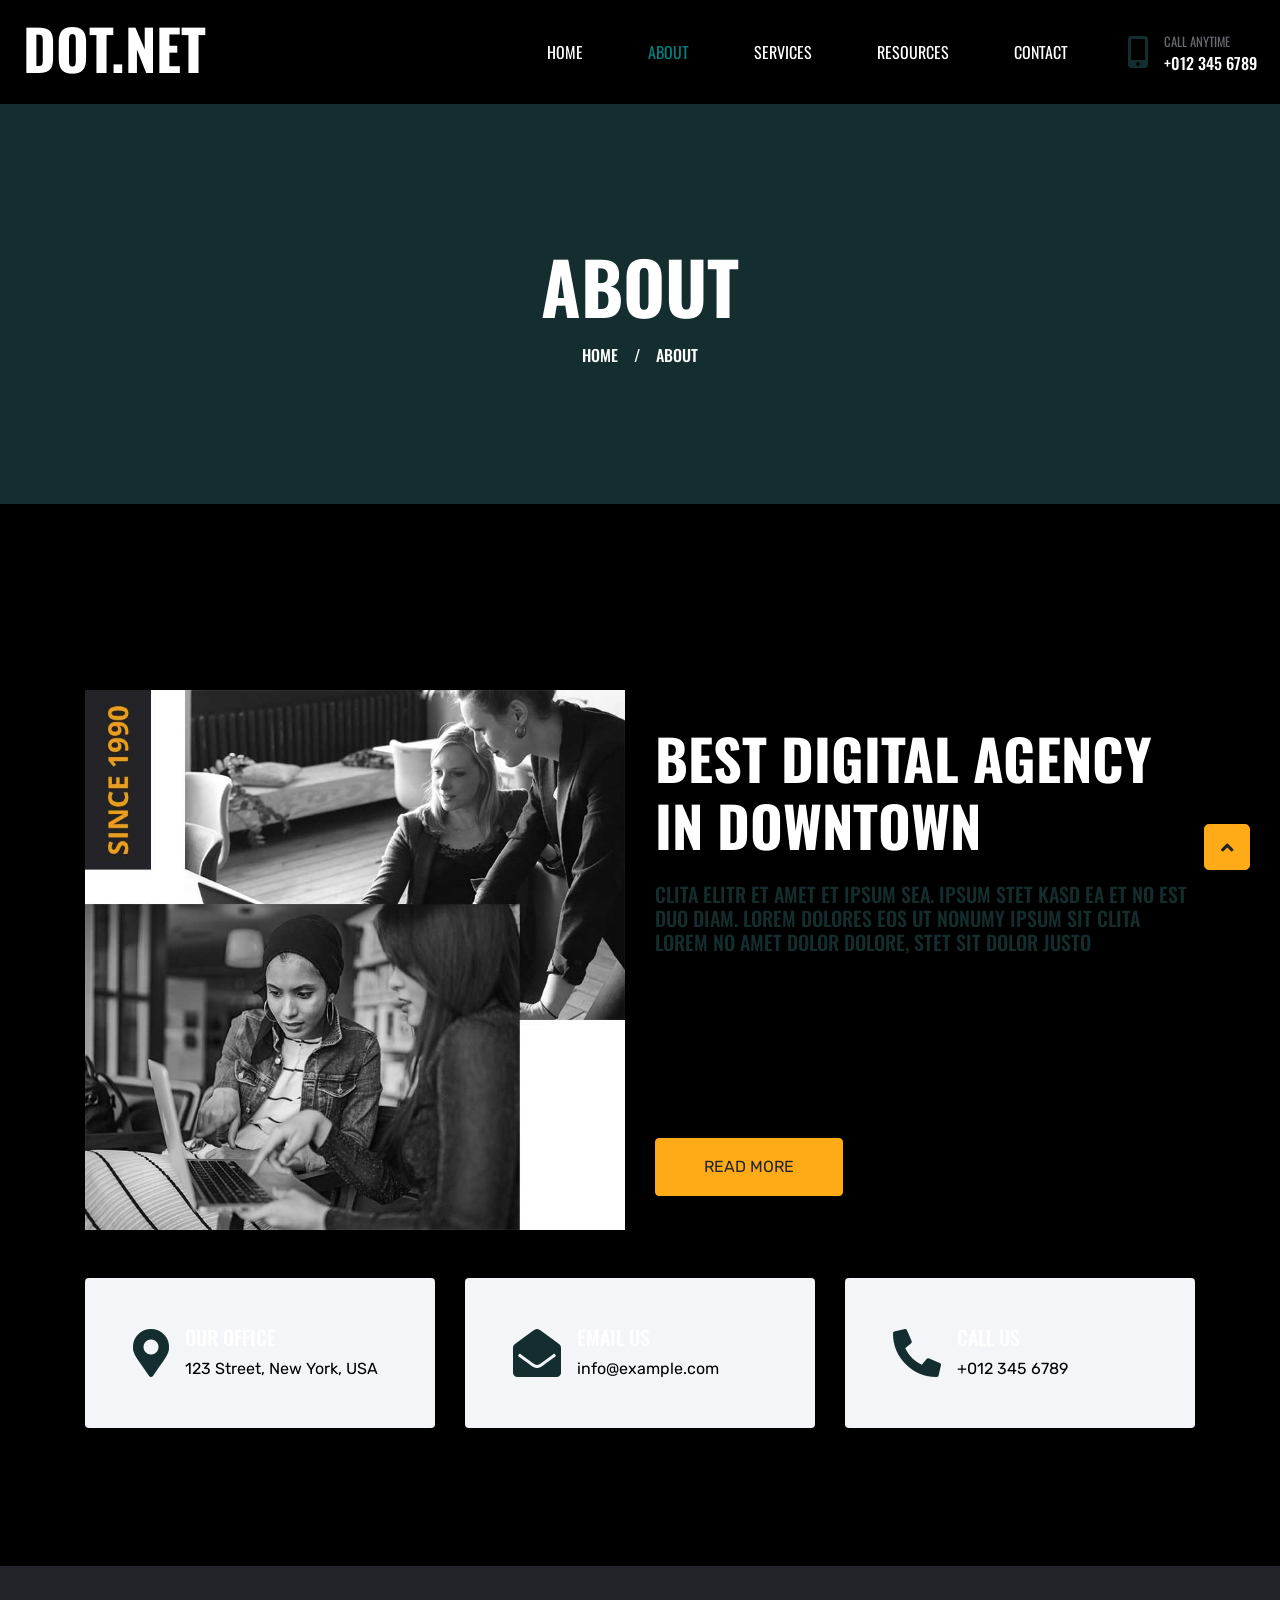
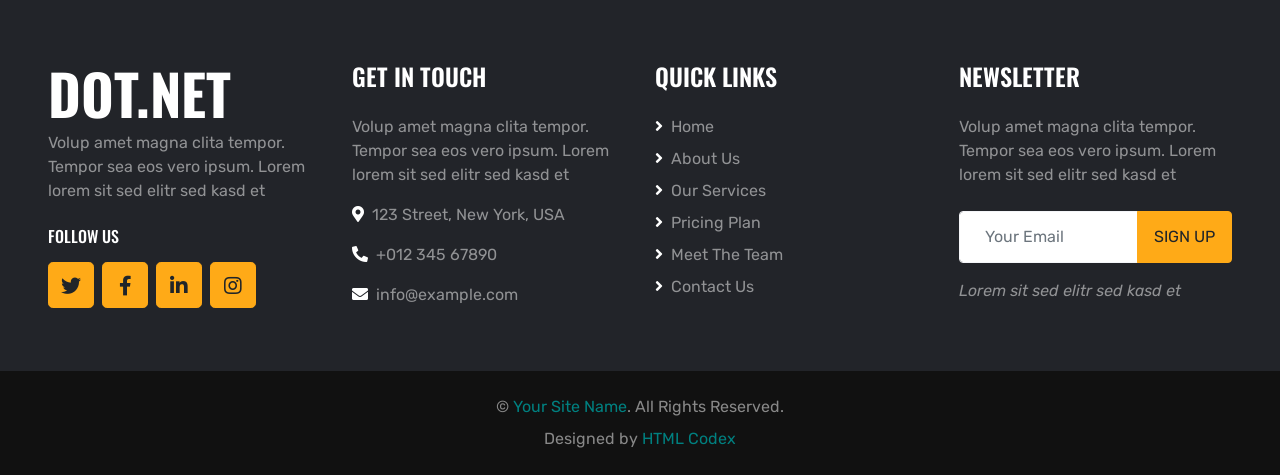
==== commit 3f4ba7b8: "update" ====
--- a/about.html
+++ b/about.html
@@ -3,7 +3,7 @@
 
 <head>
     <meta charset="utf-8">
-    <title>DOT.NET - Digital Agency Website Template</title>
+      <title>ChoiceDev</title>
     <meta content="width=device-width, initial-scale=1.0" name="viewport">
     <meta content="Free HTML Templates" name="keywords">
     <meta content="Free HTML Templates" name="description">
--- a/css/style.css
+++ b/css/style.css
@@ -10427,7 +10427,7 @@
   background-color: #000 !important;
 }
 .banner3 {
-  min-height: 82vh;
+    min-height: 82vh;
   background-image: url(../img/banner-3.jpg);
   background-size: cover;
   background-position: center;
@@ -11174,11 +11174,19 @@
 .banner{
   min-height: 20vh;
 }
+.banner2 {
+  min-height: 20vh;
+
+}
+.banner3 {
+  min-height: 20vh;
+
+}
 .banner-overlay{
   min-height: 20vh;
 }
   .banner-items {
-  padding-top: 2vh;
+  padding-top: 5vh;
 }
 .banner-items h1{
   font-size: 15px;
@@ -11197,6 +11205,14 @@
 .banner-overlay{
   min-height: 20vh;
 }
+.banner2 {
+  min-height: 20vh;
+
+}
+.banner3 {
+  min-height: 20vh;
+
+}
   .banner-items {
   padding-top: 8vh;
 }
@@ -11211,6 +11227,14 @@
 }
 }
 @media screen and (min-width: 576px) and (max-width: 767px) {
+  .banner2 {
+  min-height: 40vh;
+
+}
+.banner3 {
+  min-height: 40vh;
+
+}
   .text-sm-left {
     text-align: left !important;
   }
@@ -11259,6 +11283,14 @@
 .banner{
   min-height: 50vh;
 }
+.banner2 {
+  min-height: 50vh;
+
+}
+.banner3 {
+  min-height: 50vh;
+
+}
 .banner-overlay{
   min-height: 50vh;
 }
@@ -11285,6 +11317,14 @@
 .banner{
   min-height: 60vh;
 }
+.banner2 {
+  min-height: 60vh;
+
+}
+.banner3 {
+  min-height: 60vh;
+
+}
 .banner-overlay{
   min-height: 60vh;
 }
